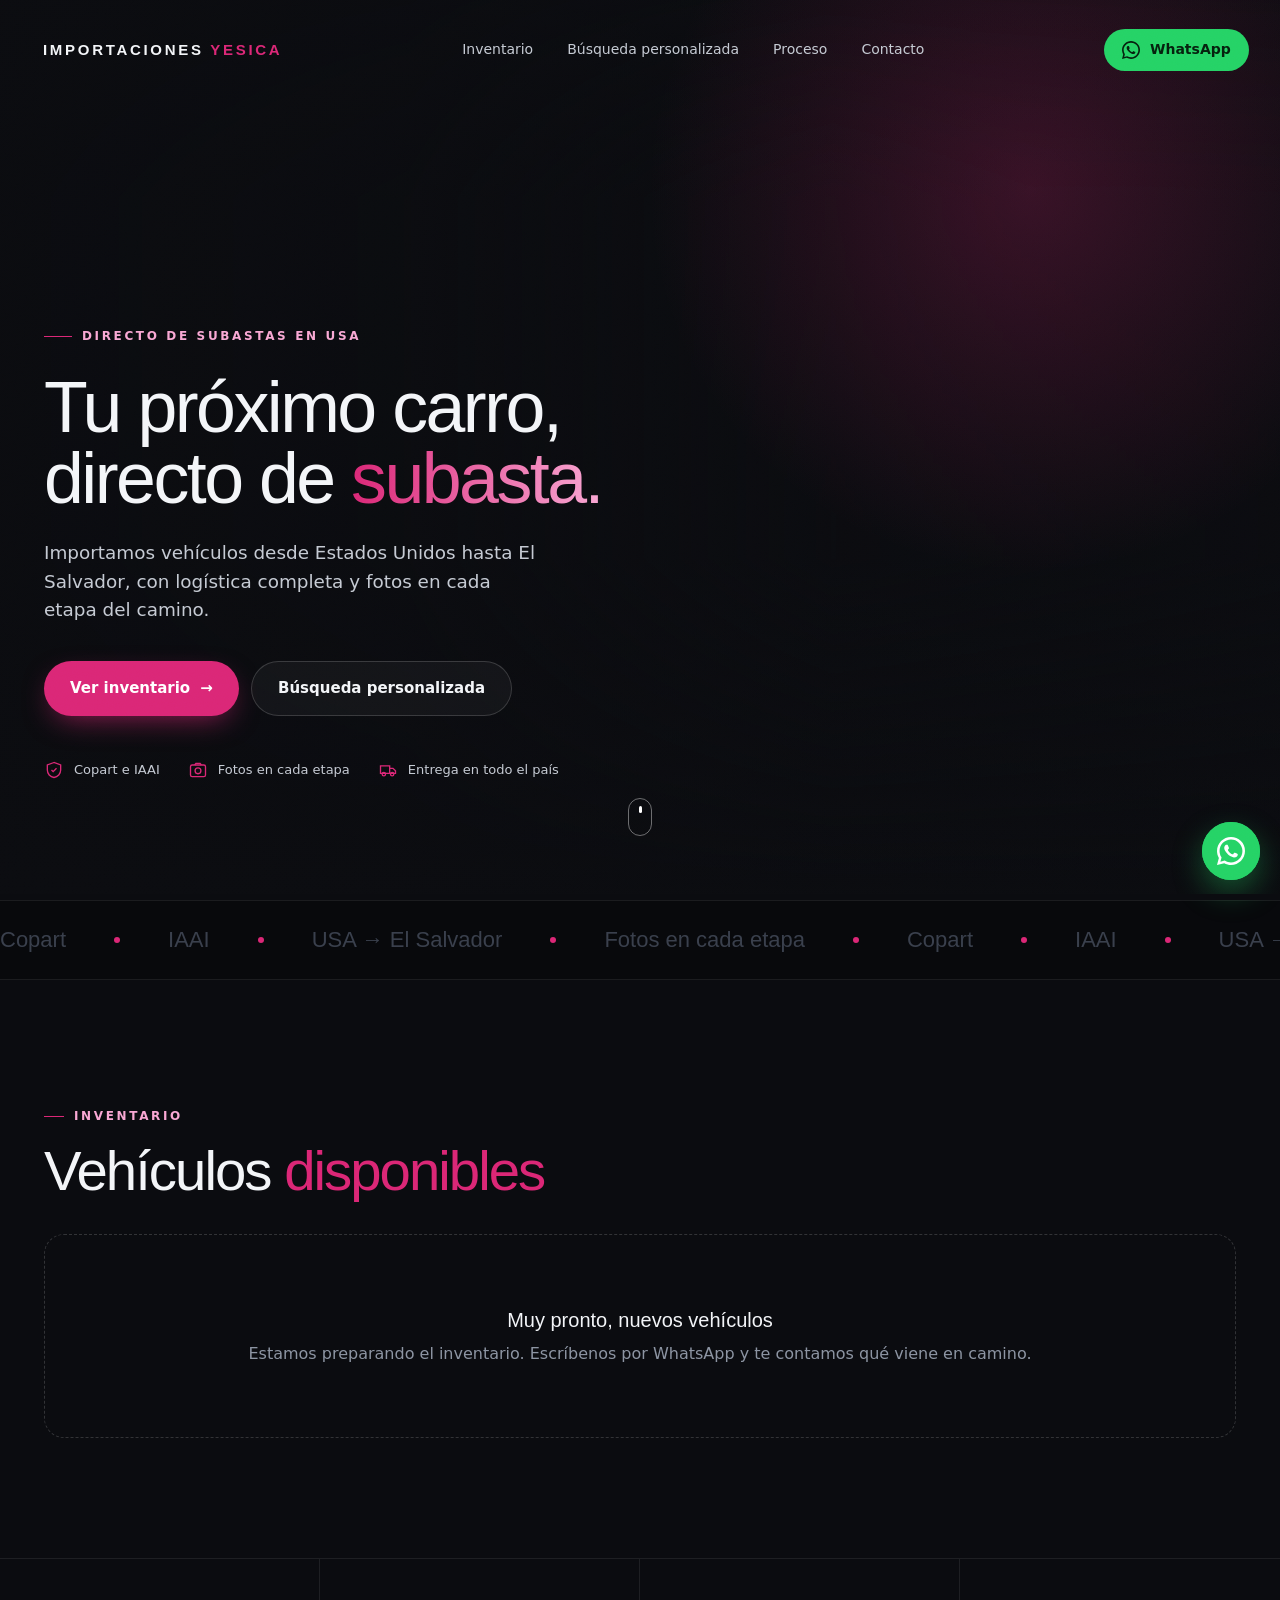
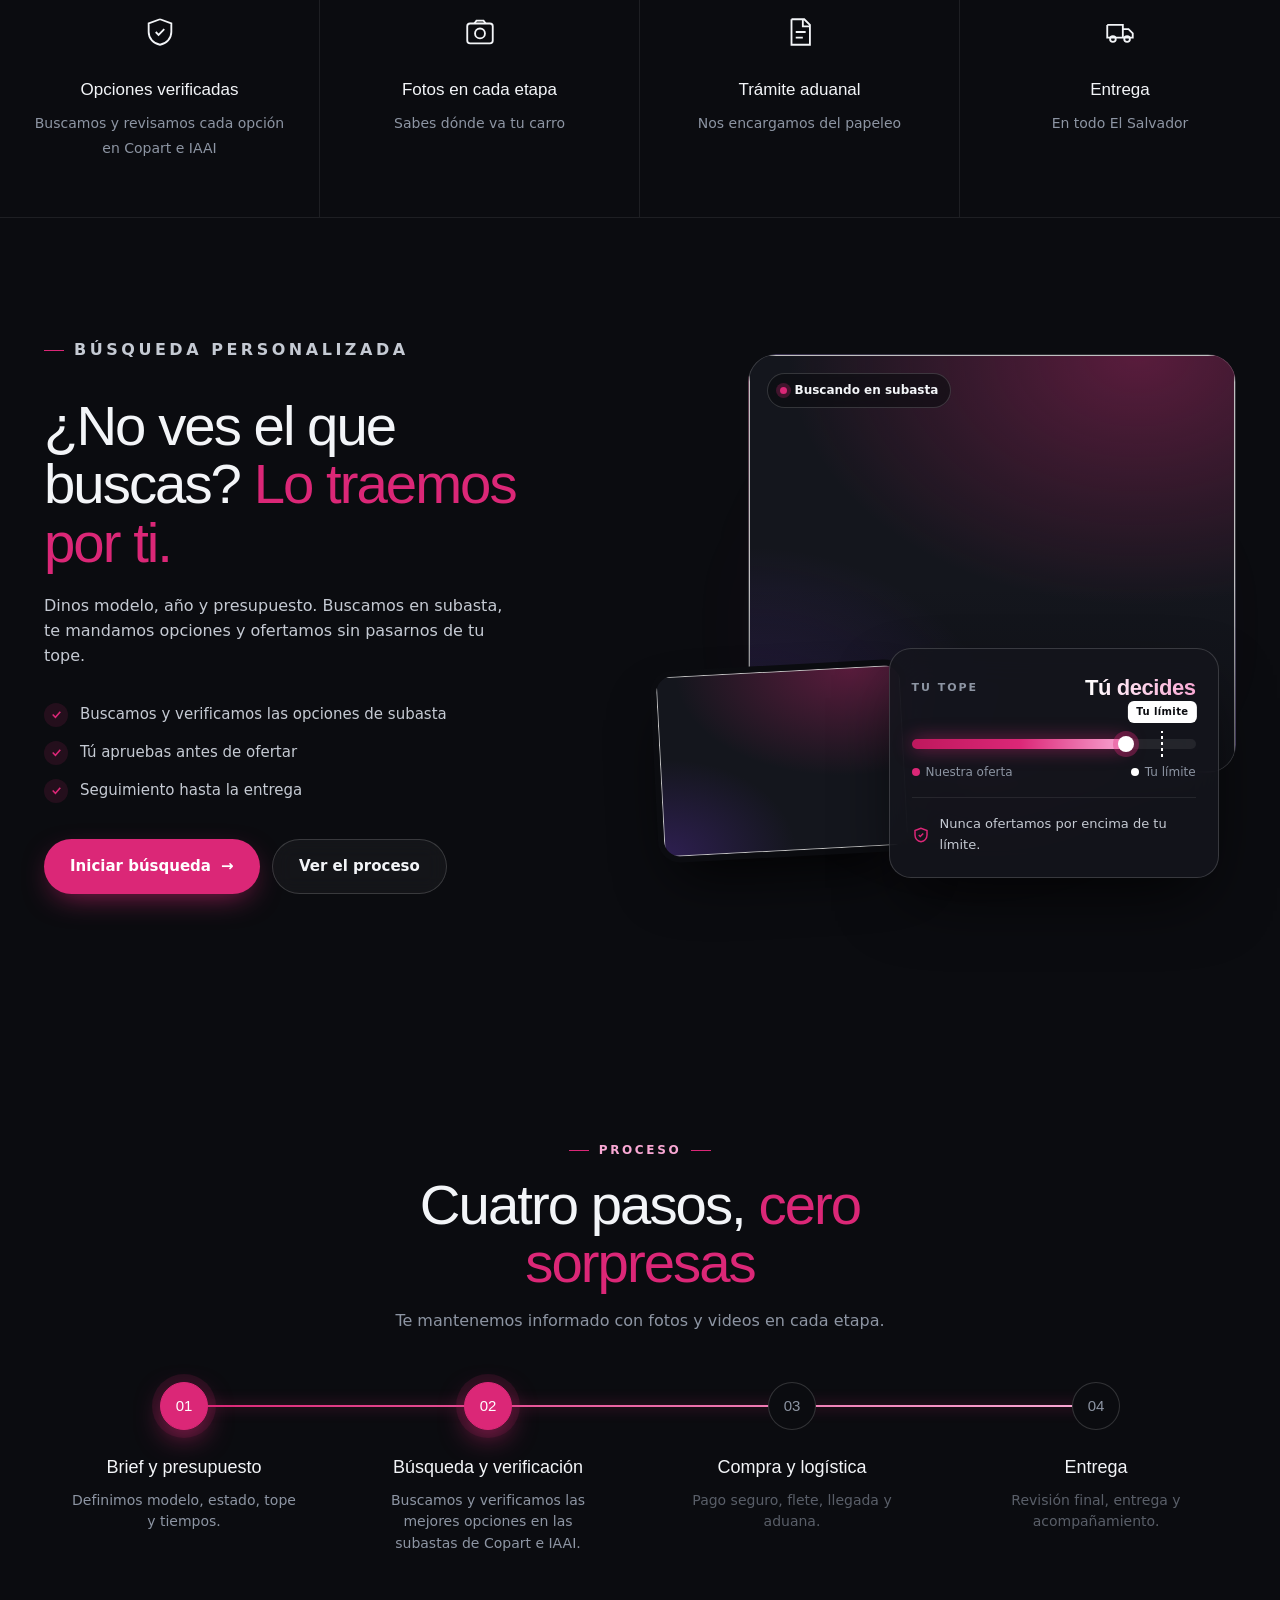
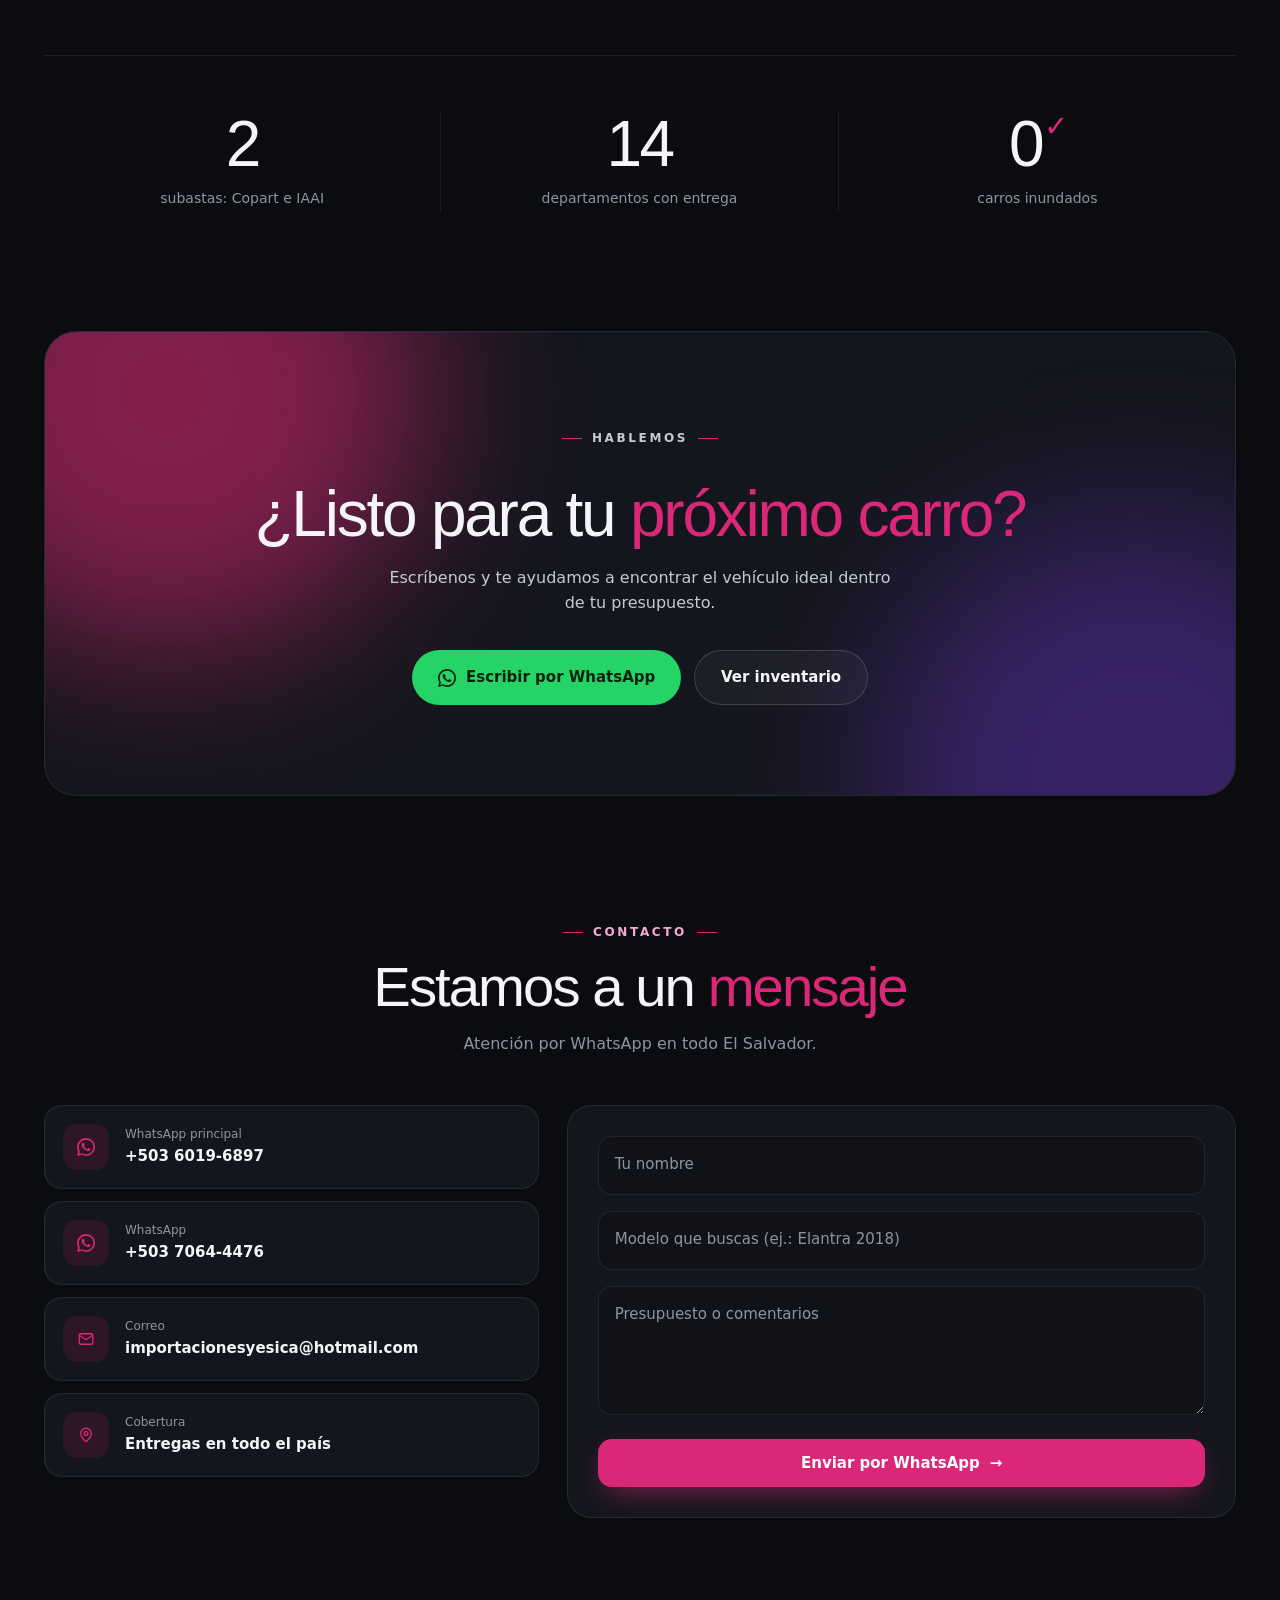
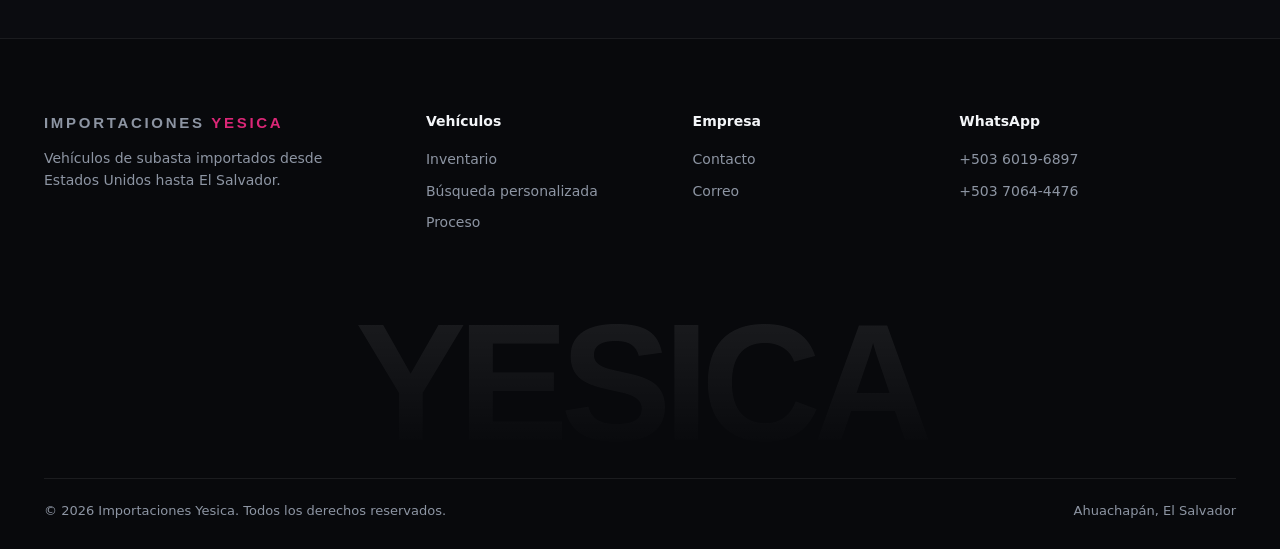
==== index.html @ 853c9785 "Filtro de marcas: ignorar el año al inicio del nombre y usar mayúsculas Co-Authored-By: Claude Opus " ====
<!DOCTYPE html>
<html lang="es">
<head>
  <meta charset="utf-8" />
  <meta http-equiv="Content-Security-Policy" content="default-src 'self'; script-src 'self'; style-src 'self' 'unsafe-inline' https://fonts.googleapis.com; font-src https://fonts.gstatic.com; img-src 'self' data: blob: https://firebasestorage.googleapis.com; connect-src 'self' https://firestore.googleapis.com; frame-src 'none'; object-src 'none'; base-uri 'self'; form-action 'self'">
  <meta name="referrer" content="strict-origin-when-cross-origin">
  <meta name="viewport" content="width=device-width, initial-scale=1"/>
  <title>Importaciones Yesica | Carros de subasta de USA a El Salvador</title>
  <meta name="description" content="Importaciones Yesica: carros de subasta de Estados Unidos (Copart e IAAI) traídos a El Salvador. Mira el inventario disponible, carros en camino y búsqueda personalizada. Reserva por WhatsApp.">
  <meta name="theme-color" content="#0b0c10">
  <link rel="icon" href="/favicon.ico" sizes="any">
  <link rel="icon" type="image/png" sizes="48x48" href="/favicon-48.png">
  <link rel="icon" type="image/png" sizes="192x192" href="/icon-192.png">
  <link rel="apple-touch-icon" href="/apple-touch-icon.png">
  <link rel="canonical" href="https://importacionesyesica.com/">
  <meta property="og:type" content="website">
  <meta property="og:site_name" content="Importaciones Yesica">
  <meta property="og:title" content="Importaciones Yesica | Carros de subasta de USA a El Salvador">
  <meta property="og:description" content="Importaciones Yesica: carros de subasta de Estados Unidos (Copart e IAAI) traídos a El Salvador. Mira el inventario disponible, carros en camino y búsqueda personalizada. Reserva por WhatsApp.">
  <meta property="og:url" content="https://importacionesyesica.com/">
  <meta property="og:image" content="https://importacionesyesica.com/icon-512.png">
  <meta property="og:locale" content="es_SV">
  <meta name="twitter:card" content="summary">
  <script type="application/ld+json">{"@context": "https://schema.org", "@graph": [{"@type": "WebSite", "@id": "https://importacionesyesica.com/#website", "url": "https://importacionesyesica.com/", "name": "Importaciones Yesica", "alternateName": ["Importaciones Yesica SV", "importacionesyesica.com"], "inLanguage": "es"}, {"@type": "AutoDealer", "@id": "https://importacionesyesica.com/#negocio", "name": "Importaciones Yesica", "url": "https://importacionesyesica.com/", "logo": "https://importacionesyesica.com/icon-512.png", "image": "https://importacionesyesica.com/icon-512.png", "description": "Importación de carros de subasta de Estados Unidos (Copart e IAAI) a El Salvador.", "telephone": "+503 6019-6897", "email": "importacionesyesica@hotmail.com", "address": {"@type": "PostalAddress", "addressLocality": "Ahuachapán", "addressCountry": "SV"}, "areaServed": "El Salvador"}]}</script>
  <link rel="preconnect" href="https://fonts.googleapis.com">
  <link rel="preconnect" href="https://fonts.gstatic.com" crossorigin>
  <link href="https://fonts.googleapis.com/css2?family=Sora:wght@300;400;500;600;700&family=Inter:wght@400;500;600;700&display=swap" rel="stylesheet">
  <link rel="stylesheet" href="styles.css?v=25">
</head>
<body>

  <div class="loader" id="loader" aria-hidden="true">
    <div class="loader-inner">
      <div class="loader-logo" id="loaderLogo"></div>
      <div class="loader-bar"><span></span></div>
    </div>
  </div>
  <div class="grain"></div>
  <div class="cursor-glow" id="glow"></div>
  <div class="road" id="road"></div>

  <!-- Header -->
  <header id="hdr">
    <div class="nav">
      <a href="./" class="brand-name">IMPORTACIONES <span>YESICA</span></a>
      <nav>
        <ul>
          <li><a href="inventario">Inventario</a></li>
          <li class="js-needs-delivered"><a href="entregados">Entregados</a></li>
          <li><a href="#busqueda">Búsqueda personalizada</a></li>
          <li><a href="#como-funciona">Proceso</a></li>
          <li><a href="#contacto">Contacto</a></li>
        </ul>
      </nav>
      <div class="nav-right">
        <a class="btn btn-wa btn-sm js-wa magnetic" href="#" target="_blank" rel="noopener" aria-label="WhatsApp">
          <svg class="icon-svg" viewBox="0 0 24 24" fill="currentColor" aria-hidden="true"><use href="#wa-icon"/></svg>
          <span class="txt">WhatsApp</span>
        </a>
        <button class="menu-btn" id="toggleMenu" aria-label="Abrir menú" aria-expanded="false"><span></span></button>
      </div>
    </div>
    <div class="mobile" id="mobileNav">
      <a href="inventario">Inventario</a>
      <a class="js-needs-delivered" href="entregados">Entregados</a>
      <a href="#busqueda">Búsqueda personalizada</a>
      <a href="#como-funciona">Proceso</a>
      <a href="#contacto">Contacto</a>
    </div>
  </header>

  <!-- HERO -->
  <section class="hero" id="hero">
    <div class="hero-slides" id="heroSlides"></div>
    <div class="hero-shade"></div>
    <div class="hero-glow"></div>

    <div class="container hero-content" id="heroContent">
      <div class="eyebrow fade-up" style="transition-delay:.1s">Directo de subastas en USA</div>
      <h1 class="display split-words" id="heroTitle">Tu próximo carro, directo de <em>subasta.</em></h1>
      <p class="sub fade-up" style="transition-delay:.7s">Importamos vehículos desde Estados Unidos hasta El Salvador, con logística completa y fotos en cada etapa del camino.</p>
      <div class="actions fade-up" style="transition-delay:.85s">
        <a href="inventario" class="btn btn-primary magnetic">Ver inventario <span class="arr">→</span></a>
        <a href="#busqueda" class="btn btn-ghost magnetic">Búsqueda personalizada</a>
      </div>
      <div class="trust fade-up" style="transition-delay:1s">
        <div><svg viewBox="0 0 24 24" fill="none" stroke="currentColor" stroke-width="1.6"><path d="M12 3 4 6v6c0 4.5 3.4 8.3 8 9 4.6-.7 8-4.5 8-9V6z"/><path d="m9 12 2 2 4-4"/></svg>Copart e IAAI</div>
        <div><svg viewBox="0 0 24 24" fill="none" stroke="currentColor" stroke-width="1.6"><rect x="3" y="6" width="18" height="14" rx="2"/><circle cx="12" cy="13" r="3.5"/><path d="M8 6l1.5-2h5L16 6"/></svg>Fotos en cada etapa</div>
        <div><svg viewBox="0 0 24 24" fill="none" stroke="currentColor" stroke-width="1.6"><path d="M3 7h11v9H3zM14 10h4l3 3v3h-7z"/><circle cx="7" cy="17" r="2"/><circle cx="17" cy="17" r="2"/></svg>Entrega en todo el país</div>
      </div>
    </div>

    <div class="slide-card fade-up" style="transition-delay:1.1s" id="slideCard">
      <div class="float-chip chip-a">
        <span class="ic"><svg viewBox="0 0 24 24" fill="none" stroke="currentColor" stroke-width="2"><path d="M3 7h11v9H3zM14 10h4l3 3v3h-7z"/><circle cx="7" cy="17" r="2"/><circle cx="17" cy="17" r="2"/></svg></span>
        <span>De USA a El Salvador<small>Logística completa</small></span>
      </div>
      <div class="sc-card">
        <div class="sc-media" id="scMedia">
          <span class="sc-tag" id="scTag">Disponible</span>
          <span class="sc-num"><b id="scIdx">01</b> / <span id="scTotal">01</span></span>
        </div>
        <div class="sc-info">
          <div class="swap-txt" id="scText">
            <div class="sc-label">Destacado</div>
            <p class="sc-name" id="scName"></p>
            <div class="sc-price" id="scPrice"></div>
          </div>
          <button class="sc-arrow" id="scOpen" aria-label="Ver fotos del destacado"><svg viewBox="0 0 24 24" fill="none" stroke="currentColor" stroke-width="2.5"><path d="M7 17 17 7M8 7h9v9"/></svg></button>
        </div>
      </div>
      <div class="float-chip chip-b">
        <span class="ic"><svg viewBox="0 0 24 24" fill="none" stroke="currentColor" stroke-width="2"><rect x="3" y="6" width="18" height="14" rx="2"/><circle cx="12" cy="13" r="3.5"/><path d="M8 6l1.5-2h5L16 6"/></svg></span>
        <span>Fotos y videos<small>En cada etapa</small></span>
      </div>
    </div>
    <div class="stories" id="stories"></div>
    <div class="scroll-cue" aria-hidden="true"></div>
  </section>

  <div class="ticker" aria-hidden="true"><div class="ticker-track" id="tickerTrack"></div></div>

  <!-- INVENTARIO (una fila) -->
  <section id="vehiculos" class="section">
    <div class="container">
      <div class="row-head reveal">
        <div>
          <p class="kicker left">Inventario</p>
          <h2 class="display">Vehículos <em>disponibles</em></h2>
          <p class="lead">Desliza para ver más.<span class="mouse-only"> Pasa el mouse sobre la foto para ver otros ángulos.</span></p>
        </div>
      </div>
      <div class="row-wrap">
        <button class="round row-nav prev" id="rowPrev" aria-label="Carros anteriores"><svg viewBox="0 0 24 24" fill="none" stroke="currentColor" stroke-width="2.4"><path d="m15 18-6-6 6-6"/></svg></button>
        <div class="row" id="previewRow"></div>
        <button class="round row-nav next" id="rowNext" aria-label="Más carros"><svg viewBox="0 0 24 24" fill="none" stroke="currentColor" stroke-width="2.4"><path d="m9 18 6-6-6-6"/></svg></button>
      </div>
      <div class="row-foot reveal">
        <div class="row-progress"><span id="rowBar"></span></div>
        <a class="see-all" href="inventario"><span>Ver inventario completo (<span class="js-count"></span>)</span> <svg viewBox="0 0 24 24" fill="none" stroke="currentColor" stroke-width="2.2"><path d="M5 12h14M13 6l6 6-6 6"/></svg></a>
      </div>
    </div>
  </section>

  <!-- BENEFICIOS -->
  <div class="perks">
    <div class="perk reveal"><svg viewBox="0 0 24 24" fill="none" stroke="currentColor" stroke-width="1.3"><path d="M12 3 4 6v6c0 4.5 3.4 8.3 8 9 4.6-.7 8-4.5 8-9V6z"/><path d="m9 12 2 2 4-4"/></svg><b>Opciones verificadas</b><span>Buscamos y revisamos cada opción en Copart e IAAI</span></div>
    <div class="perk reveal"><svg viewBox="0 0 24 24" fill="none" stroke="currentColor" stroke-width="1.3"><rect x="3" y="6" width="18" height="14" rx="2"/><circle cx="12" cy="13" r="3.5"/><path d="M8 6l1.5-2h5L16 6"/></svg><b>Fotos en cada etapa</b><span>Sabes dónde va tu carro</span></div>
    <div class="perk reveal"><svg viewBox="0 0 24 24" fill="none" stroke="currentColor" stroke-width="1.3"><path d="M6 3h9l4 4v14H6z"/><path d="M14 3v5h5M9 12h7M9 16h5"/></svg><b>Trámite aduanal</b><span>Nos encargamos del papeleo</span></div>
    <div class="perk reveal"><svg viewBox="0 0 24 24" fill="none" stroke="currentColor" stroke-width="1.3"><path d="M3 7h11v9H3zM14 10h4l3 3v3h-7z"/><circle cx="7" cy="17" r="2"/><circle cx="17" cy="17" r="2"/></svg><b>Entrega</b><span>En todo El Salvador</span></div>
  </div>

  <!-- BÚSQUEDA PERSONALIZADA -->
  <section id="busqueda" class="section">
    <div class="container split2">
      <div class="split-text reveal">
        <p class="kicker left">Búsqueda personalizada</p>
        <h2 class="display">¿No ves el que buscas? <em>Lo traemos por ti.</em></h2>
        <p>Dinos modelo, año y presupuesto. Buscamos en subasta, te mandamos opciones y ofertamos sin pasarnos de tu tope.</p>
        <ul class="checks">
          <li><span><svg viewBox="0 0 24 24" fill="none" stroke="currentColor" stroke-width="3"><path d="m5 12 5 5 9-10"/></svg></span>Buscamos y verificamos las opciones de subasta</li>
          <li><span><svg viewBox="0 0 24 24" fill="none" stroke="currentColor" stroke-width="3"><path d="m5 12 5 5 9-10"/></svg></span>Tú apruebas antes de ofertar</li>
          <li><span><svg viewBox="0 0 24 24" fill="none" stroke="currentColor" stroke-width="3"><path d="m5 12 5 5 9-10"/></svg></span>Seguimiento hasta la entrega</li>
        </ul>
        <div class="actions">
          <a class="btn btn-primary magnetic js-wa-search" href="#" target="_blank" rel="noopener">Iniciar búsqueda <span class="arr">→</span></a>
          <a class="btn btn-ghost magnetic" href="#como-funciona">Ver el proceso</a>
        </div>
      </div>

      <div class="collage" id="collage">
        <div class="col-glow"></div>
        <div class="col-main"><span class="col-tag"><i></i>Buscando en subasta</span><img id="promoImg" alt=""></div>
        <div class="col-mini"><img id="promoImg2" alt=""></div>
        <div class="tope-card">
          <div class="tc-head"><span>Tu tope</span><b>Tú decides</b></div>
          <div class="tc-bar"><span class="tc-fill"></span><span class="tc-mark"></span></div>
          <div class="tc-legend"><span><i style="background:var(--brand)"></i>Nuestra oferta</span><span><i style="background:#fff"></i>Tu límite</span></div>
          <p class="tc-note"><svg viewBox="0 0 24 24" fill="none" stroke="currentColor" stroke-width="2"><path d="M12 3 4 6v6c0 4.5 3.4 8.3 8 9 4.6-.7 8-4.5 8-9V6z"/><path d="m9 12 2 2 4-4"/></svg>Nunca ofertamos por encima de tu límite.</p>
        </div>
      </div>
    </div>
  </section>

  <!-- PROCESO -->
  <section id="como-funciona" class="section">
    <div class="container">
      <div class="s-head reveal">
        <p class="kicker">Proceso</p>
        <h2 class="display">Cuatro pasos, <em>cero sorpresas</em></h2>
        <p class="lead">Te mantenemos informado con fotos y videos en cada etapa.</p>
      </div>
      <div class="timeline" id="timeline">
        <div class="tl-line"><span></span></div>
        <div class="tl-step"><div class="tl-dot">01</div><b>Brief y presupuesto</b><p>Definimos modelo, estado, tope y tiempos.</p></div>
        <div class="tl-step"><div class="tl-dot">02</div><b>Búsqueda y verificación</b><p>Buscamos y verificamos las mejores opciones en las subastas de Copart e IAAI.</p></div>
        <div class="tl-step"><div class="tl-dot">03</div><b>Compra y logística</b><p>Pago seguro, flete, llegada y aduana.</p></div>
        <div class="tl-step"><div class="tl-dot">04</div><b>Entrega</b><p>Revisión final, entrega y acompañamiento.</p></div>
      </div>

      <!-- Edita estos datos si quieres mostrar otros -->
      <div class="numbers" id="numbers">
        <div><b><span data-count="auto">0</span></b><span>vehículos en inventario</span></div>
        <div><b><span data-count="2">0</span></b><span>subastas: Copart e IAAI</span></div>
        <div><b><span data-count="14">0</span></b><span>departamentos con entrega</span></div>
        <div><b><span data-count="0">0</span><sup>✓</sup></b><span>carros inundados</span></div>
      </div>
    </div>
  </section>

  <!-- ENTREGADOS (referencias) -->
  <section id="entregados" class="section js-needs-delivered" style="padding-top:20px">
    <div class="container">
      <div class="row-head reveal">
        <div>
          <p class="kicker left">Referencias</p>
          <h2 class="display">Ya están con <em>sus dueños</em></h2>
          <p class="lead">Estos carros ya fueron entregados y no están a la venta. ¿Quieres uno igual? Te lo buscamos en subasta.</p>
        </div>
        <div class="row-actions"><div class="seg seg-sm" id="dSeg"><span class="seg-pill"></span></div></div>
      </div>
      <div class="row" id="deliveredRow"></div>
      <div class="row-foot reveal">
        <div class="row-progress"><span id="dBar"></span></div>
        <a class="see-all" href="entregados"><span>Ver todas las entregas (<span class="js-dcount"></span>)</span> <svg viewBox="0 0 24 24" fill="none" stroke="currentColor" stroke-width="2.2"><path d="M5 12h14M13 6l6 6-6 6"/></svg></a>
      </div>
    </div>
  </section>

  <!-- CTA -->
  <section class="section" style="padding-top:0">
    <div class="container">
      <div class="cta reveal">
        <div class="blob b1"></div><div class="blob b2"></div>
        <p class="kicker">Hablemos</p>
        <h2 class="display">¿Listo para tu <em>próximo carro?</em></h2>
        <p>Escríbenos y te ayudamos a encontrar el vehículo ideal dentro de tu presupuesto.</p>
        <div class="actions">
          <a class="btn btn-wa magnetic js-wa" href="#" target="_blank" rel="noopener"><svg class="icon-svg" viewBox="0 0 24 24" fill="currentColor"><use href="#wa-icon"/></svg>Escribir por WhatsApp</a>
          <a class="btn btn-ghost magnetic" href="inventario">Ver inventario</a>
        </div>
      </div>
    </div>
  </section>

  <!-- CONTACTO -->
  <section id="contacto" class="section" style="padding-top:0">
    <div class="container">
      <div class="s-head reveal">
        <p class="kicker">Contacto</p>
        <h2 class="display">Estamos a un <em>mensaje</em></h2>
        <p class="lead">Atención por WhatsApp en todo El Salvador.</p>
      </div>
      <div class="contact reveal">
        <div class="contact-list">
          <a class="contact-item js-wa" href="#" target="_blank" rel="noopener">
            <span class="ic"><svg class="icon-svg" viewBox="0 0 24 24" fill="currentColor"><use href="#wa-icon"/></svg></span>
            <span><small>WhatsApp principal</small><b class="js-phone1"></b></span>
          </a>
          <a class="contact-item js-wa2" href="#" target="_blank" rel="noopener">
            <span class="ic"><svg class="icon-svg" viewBox="0 0 24 24" fill="currentColor"><use href="#wa-icon"/></svg></span>
            <span><small>WhatsApp</small><b class="js-phone2"></b></span>
          </a>
          <a class="contact-item" href="mailto:importacionesyesica@hotmail.com">
            <span class="ic"><svg class="icon-svg" viewBox="0 0 24 24" fill="none" stroke="currentColor" stroke-width="1.8"><rect x="3" y="5" width="18" height="14" rx="2"/><path d="m3 7 9 6 9-6"/></svg></span>
            <span><small>Correo</small><b>importacionesyesica@hotmail.com</b></span>
          </a>
          <div class="contact-item">
            <span class="ic"><svg class="icon-svg" viewBox="0 0 24 24" fill="none" stroke="currentColor" stroke-width="1.8"><path d="M12 21s-7-6.2-7-11a7 7 0 0 1 14 0c0 4.8-7 11-7 11z"/><circle cx="12" cy="10" r="2.5"/></svg></span>
            <span><small>Cobertura</small><b>Entregas en todo el país</b></span>
          </div>
        </div>
        <form id="contactForm">
          <div class="field"><input id="nombre" placeholder=" " required><label for="nombre">Tu nombre</label></div>
          <div class="field"><input id="modelo" placeholder=" " required><label for="modelo">Modelo que buscas (ej.: Elantra 2018)</label></div>
          <div class="field"><textarea id="mensaje" rows="4" placeholder=" "></textarea><label for="mensaje">Presupuesto o comentarios</label></div>
          <button class="btn btn-primary" type="submit">Enviar por WhatsApp <span class="arr">→</span></button>
        </form>
      </div>
    </div>
  </section>

  <footer>
    <div class="container">
      <div class="foot-grid">
        <div>
          <div class="brand-name">IMPORTACIONES <span>YESICA</span></div>
          <p>Vehículos de subasta importados desde Estados Unidos hasta El Salvador.</p>
        </div>
        <div>
          <h4>Vehículos</h4>
          <a href="inventario">Inventario</a>
          <a class="js-needs-delivered" href="entregados">Entregados</a>
          <a href="#busqueda">Búsqueda personalizada</a>
          <a href="#como-funciona">Proceso</a>
        </div>
        <div>
          <h4>Empresa</h4>
          <a href="#contacto">Contacto</a>
          <a href="mailto:importacionesyesica@hotmail.com">Correo</a>
        </div>
        <div>
          <h4>WhatsApp</h4>
          <a class="js-wa js-phone1" href="#" target="_blank" rel="noopener"></a>
          <a class="js-wa2 js-phone2" href="#" target="_blank" rel="noopener"></a>
        </div>
      </div>
      <div class="big-word" aria-hidden="true">YESICA</div>
      <div class="foot-bottom">
        <span>© <span class="js-year"></span> Importaciones Yesica. Todos los derechos reservados.</span>
        <span>Ahuachapán, El Salvador</span>
      </div>
    </div>
  </footer>

  <a class="wa-float js-wa" href="#" target="_blank" rel="noopener" aria-label="Escríbenos por WhatsApp">
    <svg viewBox="0 0 24 24" fill="currentColor"><use href="#wa-icon"/></svg>
  </a>

  <!-- VENTANA DE FOTOS -->
  <div class="modal-backdrop" id="modalBackdrop" aria-hidden="true">
    <div class="modal" id="modal" role="dialog" aria-modal="true" aria-labelledby="modalTitle">
      <span class="grabber"></span>
      <div class="drag-zone" id="dragZone"></div>
      <button class="icon-btn close-btn" id="closeModal" aria-label="Cerrar"><svg viewBox="0 0 24 24" fill="none" stroke="currentColor" stroke-width="2.4"><path d="M6 6l12 12M18 6 6 18"/></svg></button>

      <div class="viewer" id="viewer">
        <div class="stage" id="stage">
          <div class="stage-bg" id="stageBg"></div>
          <div class="stage-top"><span class="badge" id="modalBadge"></span><span class="counter" id="counter"></span></div>
          <img id="modalImg" src="" alt="">
          <button class="icon-btn nav-btn prev" id="prevBtn" aria-label="Foto anterior"><svg viewBox="0 0 24 24" fill="none" stroke="currentColor" stroke-width="2.4"><path d="m15 18-6-6 6-6"/></svg></button>
          <button class="icon-btn nav-btn next" id="nextBtn" aria-label="Foto siguiente"><svg viewBox="0 0 24 24" fill="none" stroke="currentColor" stroke-width="2.4"><path d="m9 18 6-6-6-6"/></svg></button>
          <button class="icon-btn fs-btn" id="fsBtn" aria-label="Pantalla completa"><svg viewBox="0 0 24 24" fill="none" stroke="currentColor" stroke-width="2.2"><path d="M4 9V4h5M20 9V4h-5M4 15v5h5M20 15v5h-5"/></svg></button>
          <div class="progress"><span id="progressBar"></span></div>
        </div>
        <div class="thumbs-wrap"><div class="thumbs" id="modalThumbs"></div></div>
      </div>

      <div class="info">
        <div class="info-scroll">
          <p class="m-kicker" id="modalBrand">Vehículo</p>
          <h3 class="m-title display" id="modalTitle">Vehículo</h3>
          <div class="chips" id="modalChips"></div>
          <div class="m-specs" id="modalSpecs"></div>
          <p class="m-section" id="modalDetailsTitle">Detalles de subasta</p>
          <ul class="details" id="modalDetails"></ul>
          <div class="hint"><svg width="14" height="14" viewBox="0 0 24 24" fill="none" stroke="currentColor" stroke-width="2"><circle cx="11" cy="11" r="7"/><path d="m20 20-3.5-3.5M11 8v6M8 11h6"/></svg>Doble clic o doble toque en la foto para acercar.</div>
        </div>
        <div class="info-foot">
          <div class="foot-row">
            <div><div class="price-label" id="modalPriceLabel">Precio</div><div class="price-big" id="modalPrice">$0</div></div>
            <div class="foot-note" id="modalNote">Pregunta por disponibilidad y tiempos de entrega.</div>
          </div>
          <div class="m-actions">
            <a id="modalCopart" class="btn btn-ghost btn-sm" href="#" target="_blank" rel="noopener"><svg width="16" height="16" viewBox="0 0 24 24" fill="none" stroke="currentColor" stroke-width="2"><path d="M14 4h6v6M20 4l-9 9M19 14v5a1 1 0 0 1-1 1H5a1 1 0 0 1-1-1V6a1 1 0 0 1 1-1h5"/></svg>Ver en Copart</a>
            <button id="modalShare" class="btn btn-ghost btn-sm" type="button"><svg width="16" height="16" viewBox="0 0 24 24" fill="none" stroke="currentColor" stroke-width="2"><circle cx="18" cy="5" r="3"/><circle cx="6" cy="12" r="3"/><circle cx="18" cy="19" r="3"/><path d="m8.6 13.5 6.8 4M15.4 6.5l-6.8 4"/></svg>Compartir</button>
          </div>
          <a id="modalWhats" class="btn btn-wa" target="_blank" rel="noopener" href="#">
            <svg class="icon-svg" viewBox="0 0 24 24" fill="currentColor"><use href="#wa-icon"/></svg>
            <span id="modalCta">Reservar por WhatsApp</span>
          </a>
        </div>
      </div>
    </div>
  </div>


  <svg width="0" height="0" style="position:absolute" aria-hidden="true">
    <symbol id="wa-icon" viewBox="0 0 24 24"><path d="M17.5 14.4c-.3-.1-1.7-.8-2-.9-.3-.1-.5-.1-.7.1-.2.3-.8.9-.9 1.1-.2.2-.3.2-.6.1-.3-.1-1.2-.5-2.3-1.4-.9-.8-1.4-1.7-1.6-2-.2-.3 0-.5.1-.6l.4-.5c.1-.2.2-.3.3-.5.1-.2 0-.4 0-.5l-.9-2.2c-.2-.6-.5-.5-.7-.5h-.6c-.2 0-.5.1-.8.4-.3.3-1 1-1 2.4s1 2.8 1.2 3c.1.2 2 3.1 4.9 4.3.7.3 1.2.5 1.6.6.7.2 1.3.2 1.8.1.6-.1 1.7-.7 1.9-1.4.2-.7.2-1.2.2-1.4-.1-.1-.3-.2-.6-.3zM12 21.8c-1.8 0-3.5-.5-5-1.4l-.4-.2-3.7 1 1-3.6-.2-.4C2.7 15.6 2.2 13.8 2.2 12 2.2 6.6 6.6 2.2 12 2.2c2.6 0 5.1 1 6.9 2.9 1.8 1.8 2.9 4.3 2.9 6.9 0 5.4-4.4 9.8-9.8 9.8zM20.5 3.5C18.2 1.2 15.2 0 12 0 5.4 0 0 5.4 0 12c0 2.1.6 4.2 1.6 6L0 24l6.2-1.6c1.8 1 3.8 1.5 5.8 1.5 6.6 0 12-5.4 12-12 0-3.2-1.2-6.2-3.5-8.4z"/></symbol>
  </svg>



  <script src="intro.js?v=4"></script>
  <script src="autos.js?v=20"></script>
  <script src="datos.js?v=20" data-app="app.js?v=29"></script>
</body>
</html>
---- styles.css ----
:root{
  --bg:#0b0c10; --bg-2:#08090c; --panel:#14161d; --panel-2:#101218;
  --muted:#8d95a3; --text:#f3f5f8; --soft:#c5cad3;
  --brand:#db2777; --brand-dark:#be185d; --brand-light:#f9a8d4; --brand-soft:rgba(219,39,119,.12);
  --ring:rgba(255,255,255,.08); --ring-2:rgba(255,255,255,.16); --wa:#25d366;
  --radius:20px; --t:.35s cubic-bezier(.2,.8,.2,1); --container:1240px;
  --display:'Sora','Inter',sans-serif;
  --ease:cubic-bezier(.2,.8,.2,1);
}
*{box-sizing:border-box}
html{scroll-behavior:smooth;scrollbar-color:#262a35 var(--bg)}
::-webkit-scrollbar{width:10px;height:10px}
::-webkit-scrollbar-track{background:var(--bg)}
::-webkit-scrollbar-thumb{background:#262a35;border-radius:99px;border:3px solid var(--bg)}
::-webkit-scrollbar-thumb:hover{background:var(--brand)}
::selection{background:var(--brand);color:#fff}
body{margin:0;font-family:'Inter',system-ui,sans-serif;background:var(--bg);color:var(--text);-webkit-font-smoothing:antialiased;line-height:1.55;overflow-x:hidden}
body.locked{overflow:hidden}
a{color:inherit;text-decoration:none}
img{display:block;max-width:100%}
button{font-family:inherit}
.container{max-width:var(--container);margin:0 auto;padding:0 24px}
.icon-svg{width:18px;height:18px;flex:0 0 auto}
.display{font-family:var(--display);font-weight:600;letter-spacing:-.035em}

/* Grano sutil para acabado premium */
.grain{position:fixed;inset:0;z-index:90;pointer-events:none;opacity:.05;mix-blend-mode:overlay;
  background-image:url("data:image/svg+xml,%3Csvg xmlns='http://www.w3.org/2000/svg' width='160' height='160'%3E%3Cfilter id='n'%3E%3CfeTurbulence type='fractalNoise' baseFrequency='.9' numOctaves='3' stitchTiles='stitch'/%3E%3C/filter%3E%3Crect width='100%25' height='100%25' filter='url(%23n)'/%3E%3C/svg%3E")}
/* Brillo que sigue al cursor */
.cursor-glow{position:fixed;left:0;top:0;width:520px;height:520px;margin:-260px 0 0 -260px;border-radius:50%;pointer-events:none;z-index:1;background:radial-gradient(circle,rgba(219,39,119,.10),transparent 65%);opacity:0;transition:opacity .6s ease;will-change:transform}
@media (pointer:fine){.cursor-glow.on{opacity:1}}

/* Intro */
.loader{position:fixed;inset:0;z-index:200;background:var(--bg);display:grid;place-items:center;transition:opacity .6s ease,visibility .6s}
.loader.done{opacity:0;visibility:hidden}
.loader-inner{text-align:center}
.loader-logo{font-family:var(--display);font-weight:600;font-size:clamp(18px,3vw,26px);letter-spacing:.32em;overflow:hidden;display:flex;gap:.02em;justify-content:center}
.loader-logo span{display:inline-block;transform:translateY(110%);animation:up .7s var(--ease) forwards}
.loader-logo .pk{color:var(--brand)}
.loader-bar{width:180px;height:2px;margin:22px auto 0;background:var(--ring);border-radius:2px;overflow:hidden}
.loader-bar span{display:block;height:100%;width:0;background:var(--brand);animation:fill 1.1s .2s var(--ease) forwards}
@keyframes up{to{transform:none}}
@keyframes fill{to{width:100%}}

.road{position:fixed;top:0;left:0;height:2px;width:0;background:linear-gradient(90deg,var(--brand),var(--brand-light));z-index:80;box-shadow:0 0 12px rgba(219,39,119,.6)}

/* Botones */
.btn{position:relative;display:inline-flex;align-items:center;justify-content:center;gap:10px;padding:15px 26px;border-radius:999px;font-weight:600;font-size:15px;border:0;cursor:pointer;white-space:nowrap;transition:background var(--t),color var(--t),border-color var(--t),box-shadow var(--t);will-change:transform;overflow:hidden;isolation:isolate}
.btn-primary{background:var(--brand);color:#fff;box-shadow:0 10px 30px -10px rgba(219,39,119,.7)}
.btn-primary::before{content:"";position:absolute;inset:0;z-index:-1;background:linear-gradient(110deg,transparent 30%,rgba(255,255,255,.35) 50%,transparent 70%);transform:translateX(-120%);transition:transform .8s var(--ease)}
.btn-primary:hover::before{transform:translateX(120%)}
.btn-primary:hover{box-shadow:0 14px 40px -10px rgba(219,39,119,.9)}
.btn-ghost{background:rgba(255,255,255,.04);border:1px solid var(--ring-2);color:var(--text);backdrop-filter:blur(10px);-webkit-backdrop-filter:blur(10px)}
.btn-ghost:hover{border-color:rgba(255,255,255,.4);background:rgba(255,255,255,.08)}
.btn-wa{background:var(--wa);color:#05210e}
.btn-sm{padding:10px 18px;font-size:14px}
.btn .arr{transition:transform var(--t)}
.btn:hover .arr{transform:translateX(4px)}

/* Header */
header{position:fixed;top:0;left:0;right:0;z-index:60;padding:18px 20px;transition:transform .5s var(--ease),padding .4s var(--ease)}
header.hide{transform:translateY(-120%)}
.nav{max-width:var(--container);margin:0 auto;display:flex;align-items:center;justify-content:space-between;gap:16px;padding:10px 10px 10px 22px;border-radius:999px;border:1px solid transparent;transition:background .4s ease,border-color .4s ease,backdrop-filter .4s ease}
header.scrolled{padding-top:12px}
header.scrolled .nav{background:rgba(16,18,24,.7);border-color:var(--ring);backdrop-filter:blur(16px) saturate(1.4);-webkit-backdrop-filter:blur(16px) saturate(1.4)}
.brand-name{font-family:var(--display);font-weight:600;font-size:15px;letter-spacing:.18em;white-space:nowrap}
.brand-name span{color:var(--brand)}
nav ul{display:flex;gap:6px;list-style:none;margin:0;padding:0}
nav a{position:relative;display:block;padding:8px 14px;color:var(--soft);font-weight:500;font-size:14px;border-radius:999px;transition:color var(--t),background var(--t)}
nav a:hover{color:#fff;background:rgba(255,255,255,.06)}
.nav-right{display:flex;align-items:center;gap:8px}
.menu-btn{display:none;align-items:center;justify-content:center;width:42px;height:42px;border:1px solid var(--ring-2);border-radius:50%;background:rgba(255,255,255,.04);cursor:pointer}
.menu-btn span{width:16px;height:1.5px;background:var(--text);display:block;position:relative;transition:background var(--t)}
.menu-btn span::before,.menu-btn span::after{content:"";position:absolute;left:0;width:16px;height:1.5px;background:var(--text);transition:transform var(--t)}
.menu-btn span::before{top:-5px}.menu-btn span::after{top:5px}
.open .menu-btn span{background:transparent}
.open .menu-btn span::before{transform:translateY(5px) rotate(45deg)}
.open .menu-btn span::after{transform:translateY(-5px) rotate(-45deg)}
.mobile{max-width:var(--container);margin:8px auto 0;display:grid;gap:2px;padding:8px;border-radius:22px;background:rgba(16,18,24,.96);border:1px solid var(--ring);backdrop-filter:blur(16px);clip-path:inset(0 0 100% 0 round 22px);opacity:0;transition:clip-path .5s var(--ease),opacity .3s ease;pointer-events:none}
.open .mobile{clip-path:inset(0 0 0 0 round 22px);opacity:1;pointer-events:auto}
.mobile a{padding:14px 16px;border-radius:14px;font-weight:500;font-size:17px;display:flex;justify-content:space-between}
.mobile a::after{content:"→";color:var(--muted)}
.mobile a:hover{background:rgba(255,255,255,.05)}
@media (max-width:960px){nav{display:none}.menu-btn{display:flex}}

/* ===== HERO ===== */
.hero{position:relative;height:100vh;height:100svh;min-height:660px;overflow:hidden;display:flex;align-items:flex-end}
.hero-slides{position:absolute;inset:-30px;will-change:transform}
.hero-slides img{position:absolute;inset:0;width:100%;height:100%;object-fit:cover;opacity:0;transform:scale(1.14);transition:opacity 1.4s ease,transform 7s linear}
.hero-slides img.on{opacity:1;transform:scale(1.02)}
.hero-shade{position:absolute;inset:0;pointer-events:none;
  background:
    linear-gradient(90deg,rgba(11,12,16,.96) 0%,rgba(11,12,16,.82) 32%,rgba(11,12,16,.25) 65%,rgba(11,12,16,.45) 100%),
    linear-gradient(0deg,var(--bg) 0%,rgba(11,12,16,0) 38%),
    linear-gradient(180deg,rgba(11,12,16,.7) 0%,transparent 22%)}
.hero-glow{position:absolute;width:900px;height:900px;right:-200px;top:-260px;border-radius:50%;background:radial-gradient(circle,rgba(219,39,119,.22),transparent 60%);pointer-events:none;animation:breathe 9s ease-in-out infinite}
@keyframes breathe{50%{transform:scale(1.12) translate(-30px,20px);opacity:.8}}
.hero-content{position:relative;z-index:2;width:100%;padding-bottom:120px;will-change:transform,opacity}
.eyebrow{display:inline-flex;align-items:center;gap:10px;font-size:12px;font-weight:600;letter-spacing:.22em;text-transform:uppercase;color:var(--brand-light);margin-bottom:26px}
.eyebrow::before{content:"";width:28px;height:1px;background:var(--brand)}
.hero h1{margin:0 0 24px;font-size:clamp(2.6rem,5.6vw,5.2rem);line-height:1;max-width:720px;font-weight:500}
.hero h1 em{font-style:normal;background:linear-gradient(90deg,var(--brand),var(--brand-light),var(--brand));background-size:200% auto;-webkit-background-clip:text;background-clip:text;color:transparent;animation:shine 6s linear infinite}
@keyframes shine{to{background-position:200% center}}
.w{display:inline-block;overflow:hidden;vertical-align:top;padding-bottom:.08em;margin-bottom:-.08em}
.w > span{display:inline-block;transform:translateY(110%);transition:transform 1s var(--ease)}
.ready .w > span{transform:none}
.fade-up{opacity:0;transform:translateY(24px);transition:opacity 1s var(--ease),transform 1s var(--ease)}
.ready .fade-up{opacity:1;transform:none}
.hero p.sub{color:var(--soft);margin:0 0 36px;font-size:clamp(1rem,1.5vw,1.15rem);max-width:500px;font-weight:400}
.actions{display:flex;gap:12px;flex-wrap:wrap}
.trust{display:flex;gap:28px;margin-top:44px;flex-wrap:wrap}
.trust div{display:flex;align-items:center;gap:10px;color:var(--soft);font-size:13px}
.trust svg{width:20px;height:20px;color:var(--brand)}

/* Tarjeta del carro en portada (estilo anterior) */
.slide-card{position:absolute;right:max(24px,calc((100vw - var(--container))/2 + 24px));bottom:110px;z-index:3;width:420px}
.sc-card{position:relative;border-radius:26px;overflow:hidden;background:var(--panel);border:1px solid rgba(255,255,255,.1);box-shadow:0 30px 80px rgba(0,0,0,.55),0 0 0 1px rgba(219,39,119,.08)}
.sc-media{position:relative;aspect-ratio:4/3;background:var(--panel-2);overflow:hidden}
.sc-media img{position:absolute;inset:0;width:100%;height:100%;object-fit:cover;opacity:0;transform:scale(1.06);transition:opacity .8s ease,transform 1.6s ease}
.sc-media img.on{opacity:1;transform:scale(1)}
.sc-media::after{content:"";position:absolute;inset:auto 0 0 0;height:58%;background:linear-gradient(transparent,rgba(10,11,15,.94))}
.sc-tag{position:absolute;top:16px;left:16px;z-index:2;background:var(--brand);color:#fff;padding:6px 12px;border-radius:999px;font-size:11px;font-weight:800;letter-spacing:.6px;text-transform:uppercase}
.sc-num{display:none;position:absolute;top:16px;right:16px;z-index:2;font-family:var(--display);font-size:12px;color:#fff;background:rgba(8,9,12,.55);backdrop-filter:blur(8px);padding:6px 10px;border-radius:999px}
.sc-num b{font-weight:600}
.sc-info{position:absolute;left:0;right:0;bottom:0;z-index:2;padding:22px;display:flex;align-items:flex-end;justify-content:space-between;gap:16px}
.sc-label{font-size:12px;font-weight:600;letter-spacing:1px;text-transform:uppercase;color:var(--muted)}
.sc-name{font-family:var(--display);font-weight:600;font-size:22px;line-height:1.15;margin:2px 0 4px;letter-spacing:-.02em}
.sc-price{color:var(--brand-light);font-weight:800;font-size:20px}
.sc-arrow{width:44px;height:44px;flex:0 0 auto;border-radius:50%;display:grid;place-items:center;background:#fff;color:#0f1115;border:0;cursor:pointer;transition:all var(--t)}
.sc-arrow svg{width:16px;height:16px}
.sc-arrow:hover{background:var(--brand);color:#fff;transform:rotate(-45deg)}
.swap-txt{transition:opacity .35s ease,transform .35s ease}
.swap-txt.out{opacity:0;transform:translateY(8px)}
.float-chip{position:absolute;z-index:4;display:flex;align-items:center;gap:10px;background:rgba(19,22,31,.92);backdrop-filter:blur(10px);border:1px solid rgba(255,255,255,.1);border-radius:16px;padding:10px 14px;box-shadow:0 14px 30px rgba(0,0,0,.4);font-size:13px;font-weight:700;animation:bob 5s ease-in-out infinite}
.float-chip .ic{width:32px;height:32px;border-radius:10px;display:grid;place-items:center;background:var(--brand-soft);color:var(--brand)}
.float-chip .ic svg{width:17px;height:17px}
.float-chip small{display:block;color:var(--muted);font-weight:500;font-size:11px}
.chip-a{top:-20px;right:-16px}
.chip-b{top:38%;left:-34px;animation-delay:-2.5s}
@keyframes bob{50%{transform:translateY(-8px)}}

.stories{position:absolute;left:24px;right:24px;bottom:44px;z-index:3;display:flex;gap:6px;max-width:var(--container);margin:0 auto}
.stories button{flex:1;height:3px;border:0;padding:0;border-radius:3px;background:rgba(255,255,255,.18);cursor:pointer;overflow:hidden;position:relative}
.stories button::before{content:"";position:absolute;inset:-8px 0}
.stories button span{display:block;height:100%;width:0;background:#fff}
.stories button.done span{width:100%}
.stories button.on span{animation:story var(--dur,6s) linear forwards}
@keyframes story{to{width:100%}}
.scroll-cue{position:absolute;left:50%;bottom:64px;transform:translateX(-50%);z-index:3;width:24px;height:38px;border:1.5px solid rgba(255,255,255,.4);border-radius:14px}
.scroll-cue::after{content:"";position:absolute;left:50%;top:7px;width:3px;height:7px;margin-left:-1.5px;border-radius:3px;background:#fff;animation:wheel 1.8s ease-in-out infinite}
@keyframes wheel{0%{opacity:0;transform:translateY(0)}30%{opacity:1}100%{opacity:0;transform:translateY(12px)}}

/* Franja */
.ticker{position:relative;border-top:1px solid var(--ring);border-bottom:1px solid var(--ring);overflow:hidden;padding:22px 0;background:var(--bg-2)}
.ticker-track{display:flex;width:max-content;animation:slide 40s linear infinite}
@media (hover:hover) and (pointer:fine){.ticker:hover .ticker-track{animation-play-state:paused}}
.ticker span{font-family:var(--display);font-weight:500;font-size:22px;color:#3a404d;white-space:nowrap;display:flex;align-items:center;gap:48px;padding-right:48px;transition:color .3s}
.ticker span:hover{color:#fff}
.ticker span::after{content:"";width:6px;height:6px;border-radius:50%;background:var(--brand)}
@keyframes slide{to{transform:translateX(-50%)}}

/* Secciones */
.section{position:relative;padding:120px 0}
.s-head{text-align:center;max-width:680px;margin:0 auto 48px}
.kicker{display:inline-flex;align-items:center;gap:10px;color:var(--brand-light);font-weight:600;font-size:12px;letter-spacing:.22em;text-transform:uppercase;margin:0 0 16px}
.kicker::before,.kicker::after{content:"";width:20px;height:1px;background:var(--brand)}
.section h2,.split h2{margin:0;font-size:clamp(2rem,4.4vw,3.6rem);line-height:1.04;font-weight:500}
.section h2 em,.split h2 em{font-style:normal;color:var(--brand)}
.lead{color:var(--muted);margin:16px auto 0;font-size:16px}

.reveal{opacity:0;transform:translateY(40px);filter:blur(6px);transition:opacity 1s var(--ease),transform 1s var(--ease),filter 1s var(--ease)}
.reveal.in{opacity:1;transform:none;filter:none}

/* Controles del inventario */
.controls{display:flex;gap:12px;align-items:center;justify-content:space-between;flex-wrap:wrap;margin-bottom:28px}
.seg{position:relative;display:flex;gap:2px;padding:5px;border-radius:999px;background:var(--panel);border:1px solid var(--ring);overflow-x:auto;scrollbar-width:none;max-width:100%}
.seg::-webkit-scrollbar{display:none}
.seg-pill{position:absolute;top:5px;bottom:5px;left:0;border-radius:999px;background:var(--brand);box-shadow:0 6px 20px -6px rgba(219,39,119,.8);transition:transform .5s var(--ease),width .5s var(--ease)}
.seg button{position:relative;z-index:1;border:0;background:none;color:var(--soft);padding:10px 18px;border-radius:999px;font-size:14px;font-weight:500;cursor:pointer;white-space:nowrap;transition:color .3s}
.seg button.on{color:#fff}
.seg button small{opacity:.6;margin-left:6px;font-size:12px}
.tools{display:flex;gap:10px;flex-wrap:wrap}
.search{position:relative}
.search svg{position:absolute;left:16px;top:50%;transform:translateY(-50%);width:16px;height:16px;color:var(--muted);pointer-events:none}
.search input,.sort select{height:48px;border-radius:999px;border:1px solid var(--ring);background:var(--panel);color:var(--text);font:inherit;font-size:14px;transition:border-color var(--t),box-shadow var(--t)}
.search input{width:240px;padding:0 18px 0 42px}
.search input::placeholder{color:var(--muted)}
.sort select{padding:0 40px 0 18px;appearance:none;-webkit-appearance:none;cursor:pointer;background-image:url("data:image/svg+xml,%3Csvg xmlns='http://www.w3.org/2000/svg' width='12' height='12' viewBox='0 0 24 24' fill='none' stroke='%238d95a3' stroke-width='2.5'%3E%3Cpath d='m6 9 6 6 6-6'/%3E%3C/svg%3E");background-repeat:no-repeat;background-position:right 16px center}
.search input:focus,.sort select:focus{outline:none;border-color:var(--brand);box-shadow:0 0 0 4px rgba(219,39,119,.15)}

/* Tarjetas */
.grid{display:grid;gap:22px;grid-template-columns:repeat(auto-fill,minmax(330px,1fr))}
.card{position:relative;background:var(--panel);border:1px solid var(--ring);border-radius:var(--radius);cursor:pointer;display:flex;flex-direction:column;transform-style:preserve-3d;transition:transform .5s var(--ease),border-color .4s,box-shadow .5s var(--ease);will-change:transform;isolation:isolate}
.card::before{content:"";position:absolute;inset:-1px;border-radius:inherit;padding:1px;z-index:-1;background:radial-gradient(260px circle at var(--mx,50%) var(--my,0%),rgba(219,39,119,.85),transparent 60%);-webkit-mask:linear-gradient(#000 0 0) content-box,linear-gradient(#000 0 0);-webkit-mask-composite:xor;mask-composite:exclude;opacity:0;transition:opacity .4s}
.card::after{content:"";position:absolute;inset:0;border-radius:inherit;pointer-events:none;background:radial-gradient(400px circle at var(--mx,50%) var(--my,0%),rgba(255,255,255,.06),transparent 50%);opacity:0;transition:opacity .4s}
.card:hover{box-shadow:0 30px 60px -20px rgba(0,0,0,.7)}
.card:hover::before,.card:hover::after{opacity:1}
.card:focus-visible{outline:2px solid var(--brand);outline-offset:4px}
.card.pop{animation:pop .6s var(--ease) both}
@keyframes pop{from{opacity:0;transform:translateY(24px) scale(.97)}}
.c-head{display:flex;justify-content:space-between;align-items:flex-start;gap:12px;padding:22px 22px 16px}
.c-head h3{margin:0;font-family:var(--display);font-weight:500;font-size:19px;letter-spacing:-.02em;line-height:1.2}
.c-head .from{margin:4px 0 0;color:var(--muted);font-size:13px}
.c-head .from b{color:var(--brand-light);font-weight:600;font-size:15px;margin-left:4px}
.c-badge{flex:0 0 auto;font-size:10px;font-weight:700;letter-spacing:.08em;text-transform:uppercase;padding:6px 10px;border-radius:999px;background:var(--brand-soft);color:var(--brand-light);border:1px solid rgba(219,39,119,.3)}
.c-badge.go{background:rgba(37,211,102,.1);color:#6ee7a0;border-color:rgba(37,211,102,.3)}
.c-badge.go::before{content:"";display:inline-block;width:6px;height:6px;border-radius:50%;background:#25d366;margin-right:6px;vertical-align:1px;animation:blink 1.6s infinite}
@keyframes blink{50%{opacity:.3}}
.c-media{position:relative;margin:0 14px;border-radius:14px;overflow:hidden;aspect-ratio:16/10;background:var(--panel-2);transform:translateZ(20px)}
.c-media img{width:100%;height:100%;object-fit:cover;transition:transform 1s var(--ease)}
.card:hover .c-media img{transform:scale(1.05)}
.c-media .no-photo{width:100%;height:100%;display:grid;place-items:center;color:var(--muted);font-size:13px}
.scrub{position:absolute;left:10px;right:10px;bottom:10px;display:flex;gap:4px;opacity:0;transition:opacity .3s}
.card:hover .scrub{opacity:1}
.scrub i{flex:1;height:3px;border-radius:3px;background:rgba(255,255,255,.35)}
.scrub i.on{background:#fff}
.photo-count{position:absolute;right:10px;top:10px;display:flex;align-items:center;gap:6px;background:rgba(8,9,12,.6);backdrop-filter:blur(8px);color:#fff;padding:5px 10px;border-radius:999px;font-size:12px;font-weight:600}
.specs{display:grid;grid-template-columns:1.2fr .8fr 1fr;gap:10px;padding:18px 22px 0}
.specs div{font-family:var(--display);font-size:14px;font-weight:500;line-height:1.25}
.specs small{display:block;font-family:'Inter',sans-serif;color:var(--muted);font-size:11px;font-weight:400;margin-top:4px}
.c-foot{padding:18px 22px 22px;margin-top:auto}
.c-btn{display:flex;align-items:center;justify-content:center;gap:8px;height:46px;border-radius:12px;border:1px solid var(--ring-2);font-size:14px;font-weight:600;transition:background var(--t),border-color var(--t)}
.c-btn svg{width:16px;height:16px;transition:transform var(--t)}
.card:hover .c-btn{background:var(--brand);border-color:var(--brand)}
.card:hover .c-btn svg{transform:translateX(4px)}
.empty{grid-column:1/-1;text-align:center;color:var(--muted);padding:70px 20px;border:1px dashed var(--ring-2);border-radius:var(--radius)}
.empty b{display:block;color:var(--text);font-family:var(--display);font-weight:500;font-size:20px;margin-bottom:6px}

/* Beneficios */
.perks{display:grid;grid-template-columns:repeat(4,1fr);border-top:1px solid var(--ring);border-bottom:1px solid var(--ring)}
.perk{padding:56px 32px;text-align:center;border-right:1px solid var(--ring);position:relative;overflow:hidden}
.perk:last-child{border-right:0}
.perk::before{content:"";position:absolute;inset:0;background:radial-gradient(300px circle at 50% 0%,rgba(219,39,119,.12),transparent 70%);opacity:0;transition:opacity .5s}
.perk:hover::before{opacity:1}
.perk svg{width:34px;height:34px;color:var(--text);margin-bottom:20px;stroke-dasharray:120;stroke-dashoffset:0;transition:color .4s}
.perk:hover svg{color:var(--brand);animation:draw 1.2s var(--ease)}
@keyframes draw{from{stroke-dashoffset:120}}
.perk b{display:block;font-family:var(--display);font-weight:500;font-size:17px;margin-bottom:8px;position:relative}
.perk span{color:var(--muted);font-size:14px;position:relative}

/* Búsqueda personalizada (split) */
.split{display:grid;grid-template-columns:1fr 1.1fr;min-height:620px;border-top:1px solid var(--ring);border-bottom:1px solid var(--ring)}
.split-text{padding:90px max(24px,calc((100vw - var(--container))/2 + 24px));padding-right:64px;display:flex;flex-direction:column;justify-content:center}
.split-text .kicker::after{display:none}
.split-text h2{margin-bottom:22px}
.split-text p{color:var(--soft);margin:0 0 34px;max-width:460px;font-size:16px}
.checks{list-style:none;padding:0;margin:0 0 36px;display:grid;gap:14px}
.checks li{display:flex;gap:12px;align-items:center;color:var(--soft);font-size:15px}
.checks li span{width:24px;height:24px;border-radius:50%;display:grid;place-items:center;background:var(--brand-soft);color:var(--brand);flex:0 0 auto}
.checks svg{width:13px;height:13px}
.split-media{position:relative;overflow:hidden;clip-path:inset(0 0 0 100%);transition:clip-path 1.4s var(--ease)}
.split-media.in{clip-path:inset(0 0 0 0)}
.split-media img{position:absolute;inset:-10% 0;width:100%;height:120%;object-fit:cover;will-change:transform}
.split-media::after{content:"";position:absolute;inset:0;background:linear-gradient(90deg,var(--bg) 0%,rgba(11,12,16,.1) 30%,transparent 60%),linear-gradient(0deg,rgba(11,12,16,.6),transparent 40%)}
.tope{position:absolute;right:28px;top:28px;z-index:2;background:var(--brand);color:#fff;border-radius:18px;padding:22px 24px;max-width:230px;box-shadow:0 18px 40px rgba(219,39,119,.35);transform:translateY(-20px);opacity:0;transition:all 1s .6s var(--ease)}
.split-media.in .tope{transform:none;opacity:1}
.tope b{display:block;font-family:var(--display);font-weight:700;font-size:40px;line-height:1;letter-spacing:-.03em;margin-bottom:6px}
.tope span{font-size:14px;font-weight:600;opacity:.95}

/* Línea de proceso */
.timeline{position:relative;display:grid;grid-template-columns:repeat(4,1fr);gap:24px;margin-top:20px}
.tl-line{position:absolute;top:23px;left:12.5%;right:12.5%;height:2px;background:var(--ring)}
.tl-line span{position:absolute;left:0;top:0;bottom:0;width:0;background:linear-gradient(90deg,var(--brand),var(--brand-light));box-shadow:0 0 14px rgba(219,39,119,.7)}
.tl-step{position:relative;text-align:center;padding:0 8px}
.tl-dot{position:relative;z-index:1;width:48px;height:48px;margin:0 auto 24px;border-radius:50%;display:grid;place-items:center;background:var(--bg);border:1.5px solid var(--ring-2);font-family:var(--display);font-weight:500;font-size:15px;color:var(--muted);transition:all .6s var(--ease)}
.tl-step.on .tl-dot{border-color:var(--brand);color:#fff;background:var(--brand);box-shadow:0 0 0 8px rgba(219,39,119,.12),0 10px 30px -6px rgba(219,39,119,.8)}
.tl-step b{display:block;font-family:var(--display);font-weight:500;font-size:18px;margin-bottom:8px;transition:color .5s}
.tl-step p{color:var(--muted);font-size:14px;margin:0;max-width:230px;margin:0 auto}

/* Números */
.numbers{display:grid;grid-template-columns:repeat(4,1fr);margin-top:100px;padding-top:56px;border-top:1px solid var(--ring)}
.numbers div{text-align:center;padding:0 12px;border-right:1px solid var(--ring)}
.numbers div:last-child{border-right:0}
.numbers b{display:block;font-family:var(--display);font-weight:300;font-size:clamp(2.6rem,5vw,4.2rem);line-height:1;letter-spacing:-.04em;margin-bottom:10px}
.numbers b sup{font-size:.45em;color:var(--brand);vertical-align:top;margin-left:2px}
.numbers > div > span{color:var(--muted);font-size:14px}

/* CTA */
.cta{position:relative;overflow:hidden;border-radius:32px;padding:90px 40px;text-align:center;background:var(--panel);border:1px solid var(--ring)}
.cta .blob{position:absolute;width:520px;height:520px;border-radius:50%;filter:blur(80px);opacity:.55;pointer-events:none}
.cta .b1{background:var(--brand);left:-140px;top:-200px;animation:float1 12s ease-in-out infinite}
.cta .b2{background:#7c3aed;right:-160px;bottom:-240px;opacity:.35;animation:float2 14s ease-in-out infinite}
@keyframes float1{50%{transform:translate(120px,80px)}}
@keyframes float2{50%{transform:translate(-120px,-60px)}}
.cta > *{position:relative}
.cta h2{font-size:clamp(2rem,5vw,4rem);margin:0 auto 18px;max-width:800px}
.cta p{color:var(--soft);margin:0 auto 34px;max-width:520px}
.cta .actions{justify-content:center}

/* Contacto */
.contact{display:grid;gap:28px;grid-template-columns:.85fr 1.15fr;align-items:start}
.contact-list{display:grid;gap:12px}
.contact-item{display:flex;align-items:center;gap:16px;background:var(--panel);border:1px solid var(--ring);border-radius:18px;padding:18px;transition:border-color var(--t),transform var(--t)}
a.contact-item:hover{border-color:var(--brand);transform:translateX(4px)}
.contact-item .ic{width:46px;height:46px;border-radius:14px;display:grid;place-items:center;background:var(--brand-soft);color:var(--brand);flex:0 0 auto}
.contact-item small{display:block;color:var(--muted);font-size:12px}
.contact-item b{font-weight:600;font-size:15px;overflow-wrap:anywhere}
form{background:var(--panel);border:1px solid var(--ring);border-radius:24px;padding:30px;display:grid;gap:16px}
.field{position:relative}
.field input,.field textarea{width:100%;padding:24px 16px 10px;border-radius:14px;border:1px solid var(--ring);background:var(--panel-2);color:#fff;font:inherit;font-size:15px;transition:border-color var(--t),box-shadow var(--t)}
.field textarea{resize:vertical;min-height:120px}
.field label{position:absolute;left:17px;top:17px;color:var(--muted);font-size:15px;pointer-events:none;transition:all .25s var(--ease)}
.field input:focus,.field textarea:focus{outline:none;border-color:var(--brand);box-shadow:0 0 0 4px rgba(219,39,119,.14)}
.field input:focus + label,.field input:not(:placeholder-shown) + label,
.field textarea:focus + label,.field textarea:not(:placeholder-shown) + label{top:8px;font-size:11px;color:var(--brand-light);letter-spacing:.04em}
form .btn{width:100%;border-radius:14px}

/* Footer */
footer{border-top:1px solid var(--ring);background:var(--bg-2);padding:72px 0 28px;color:var(--muted);font-size:14px}
.foot-grid{display:grid;grid-template-columns:1.5fr 1fr 1fr 1.2fr;gap:36px}
.foot-grid h4{color:var(--text);font-size:14px;font-weight:600;margin:0 0 16px}
.foot-grid a{display:block;margin-bottom:10px;transition:color var(--t)}
.foot-grid a:hover{color:var(--brand-light)}
.foot-grid p{margin:14px 0 0;max-width:280px}
.big-word{font-family:var(--display);font-weight:600;font-size:clamp(3rem,13vw,12rem);line-height:.9;letter-spacing:-.05em;text-align:center;margin:64px 0 0;background:linear-gradient(180deg,rgba(255,255,255,.08),rgba(255,255,255,0));-webkit-background-clip:text;background-clip:text;color:transparent;user-select:none;white-space:nowrap}
.foot-bottom{display:flex;justify-content:space-between;gap:12px;flex-wrap:wrap;border-top:1px solid var(--ring);margin-top:20px;padding-top:22px;font-size:13px}

.wa-float{position:fixed;right:20px;bottom:20px;z-index:55;width:58px;height:58px;border-radius:50%;background:var(--wa);color:#fff;display:grid;place-items:center;box-shadow:0 12px 30px rgba(37,211,102,.35);transition:transform var(--t)}
.wa-float::before{content:"";position:absolute;inset:0;border-radius:50%;border:2px solid var(--wa);animation:ring 2.4s ease-out infinite}
@keyframes ring{to{transform:scale(1.6);opacity:0}}
.wa-float:hover{transform:scale(1.08)}
.wa-float svg{width:28px;height:28px}

/* ===== Ventana de fotos ===== */
.modal-backdrop{position:fixed;inset:0;z-index:100;display:none;align-items:center;justify-content:center;padding:24px;background:rgba(5,6,9,.84);backdrop-filter:blur(10px);-webkit-backdrop-filter:blur(10px);opacity:0;transition:opacity .3s ease}
.modal-backdrop.show{opacity:1}
.modal{position:relative;width:min(1200px,100%);height:min(780px,calc(100vh - 48px));display:grid;grid-template-columns:minmax(0,1fr) 410px;background:var(--panel);border:1px solid rgba(255,255,255,.08);border-radius:26px;overflow:hidden;box-shadow:0 40px 120px rgba(0,0,0,.65);transform:translateY(22px) scale(.98);opacity:0;transition:transform .4s cubic-bezier(.2,.8,.2,1),opacity .3s ease,grid-template-columns .4s ease}
.modal.open{transform:none;opacity:1}
.icon-btn{width:42px;height:42px;border-radius:50%;display:grid;place-items:center;background:rgba(12,14,19,.62);backdrop-filter:blur(10px);-webkit-backdrop-filter:blur(10px);border:1px solid rgba(255,255,255,.14);color:#fff;cursor:pointer;transition:background var(--t),border-color var(--t),transform var(--t)}
.icon-btn:hover{background:var(--brand);border-color:var(--brand)}
.icon-btn svg{width:18px;height:18px}
.close-btn{position:absolute;top:16px;right:16px;z-index:6}
.grabber,.drag-zone{display:none}

.viewer{position:relative;display:flex;flex-direction:column;min-width:0;min-height:0;background:#07080b}
.stage{position:relative;flex:1;min-height:0;overflow:hidden}
.stage-bg{position:absolute;inset:-60px;background-size:cover;background-position:center;filter:blur(46px) saturate(1.2) brightness(.42);transform:scale(1.1);transition:background-image .4s ease}
.stage img{position:relative;z-index:1;width:100%;height:100%;object-fit:contain;will-change:transform;cursor:zoom-in;touch-action:none;user-select:none;-webkit-user-drag:none}
.stage img.swap{animation:swapIn .4s ease}
@keyframes swapIn{from{opacity:0;transform:scale(1.02)}to{opacity:1}}
.viewer.zoomed .stage img{cursor:grab}
.stage-top{position:absolute;top:16px;left:16px;z-index:3;display:flex;gap:8px;align-items:center}
.counter{background:rgba(12,14,19,.62);backdrop-filter:blur(10px);border:1px solid rgba(255,255,255,.12);color:#fff;font-size:12px;font-weight:700;padding:7px 12px;border-radius:999px;letter-spacing:.4px}
.stage .badge{position:static}
.nav-btn{position:absolute;top:50%;z-index:3;transform:translateY(-50%)}
.nav-btn:hover{transform:translateY(-50%) scale(1.06)}
.prev{left:16px}.next{right:16px}
.fs-btn{position:absolute;right:16px;bottom:16px;z-index:3}
.progress{position:absolute;left:0;right:0;bottom:0;height:3px;z-index:3;background:rgba(255,255,255,.08)}
.progress span{display:block;height:100%;background:var(--brand);transition:width .35s ease}

.thumbs-wrap{position:relative;padding:12px 14px 14px;background:#07080b;border-top:1px solid rgba(255,255,255,.06)}
.thumbs{display:flex;gap:8px;overflow-x:auto;scroll-behavior:smooth;scrollbar-width:none;padding:3px;-webkit-mask-image:linear-gradient(90deg,transparent,#000 28px,#000 calc(100% - 28px),transparent);mask-image:linear-gradient(90deg,transparent,#000 28px,#000 calc(100% - 28px),transparent)}
.thumbs::-webkit-scrollbar{display:none}
.thumbs img{flex:0 0 78px;width:78px;height:54px;object-fit:cover;border-radius:10px;cursor:pointer;opacity:.45;outline:2px solid transparent;outline-offset:2px;transition:opacity var(--t),outline-color var(--t),transform var(--t)}
.thumbs img:hover{opacity:.8}
.thumbs img.active{opacity:1;outline-color:var(--brand)}

.info{display:flex;flex-direction:column;min-height:0;border-left:1px solid var(--ring);background:var(--panel)}
.info-scroll{flex:1;min-height:0;overflow-y:auto;padding:30px 26px 22px;scrollbar-width:thin;scrollbar-color:#2c3140 transparent}
.info-scroll::-webkit-scrollbar{width:6px}
.info-scroll::-webkit-scrollbar-track{background:transparent}
.info-scroll::-webkit-scrollbar-thumb{background:#2c3140;border-radius:99px}
.info-scroll::-webkit-scrollbar-thumb:hover{background:var(--brand)}
.m-kicker{color:var(--brand);font-size:12px;font-weight:700;letter-spacing:1.4px;text-transform:uppercase;margin:0 0 8px}
.m-title{margin:0 0 14px;font-size:26px;line-height:1.08;padding-right:44px}
.chips{display:flex;flex-wrap:wrap;gap:6px;margin-bottom:22px}
.chip{background:var(--brand-soft);color:var(--brand-light);border:1px solid rgba(219,39,119,.35);padding:5px 11px;border-radius:999px;font-size:12px;font-weight:700}
.chip.neutral{background:rgba(255,255,255,.05);color:#d6dae2;border-color:var(--ring)}
.m-specs{display:grid;grid-template-columns:1fr 1fr;gap:8px;margin-bottom:24px}
.m-spec{display:flex;gap:10px;align-items:center;background:var(--panel-2);border:1px solid var(--ring);border-radius:14px;padding:12px}
.m-spec .ic{width:34px;height:34px;border-radius:10px;display:grid;place-items:center;background:var(--brand-soft);color:var(--brand);flex:0 0 auto}
.m-spec .ic svg{width:17px;height:17px}
.m-spec small{display:block;color:var(--muted);font-size:11px;font-weight:600;text-transform:uppercase;letter-spacing:.5px}
.m-spec b{display:block;font-size:14px;line-height:1.25}
.m-section{font-size:13px;font-weight:700;color:#d6dae2;margin:0 0 10px;display:flex;align-items:center;gap:8px}
.m-section::after{content:"";flex:1;height:1px;background:var(--ring)}
.details{list-style:none;margin:0;padding:0;display:grid}
.details li{display:flex;justify-content:space-between;gap:14px;padding:10px 0;border-bottom:1px dashed var(--ring);font-size:13px}
.details li:last-child{border-bottom:0}
.details li span{color:var(--muted);flex:0 0 auto}
.details li b{font-weight:600;text-align:right;color:#e5e8ee}
.details li.note{display:block;color:#c9ced6;line-height:1.55}
.hint{color:#5d6472;font-size:12px;margin-top:18px;display:flex;align-items:center;gap:6px}

.info-foot{padding:16px 26px 20px;border-top:1px solid var(--ring);background:linear-gradient(180deg,var(--panel),var(--panel-2))}
.foot-row{display:flex;align-items:flex-end;justify-content:space-between;gap:12px;margin-bottom:12px}
.price-label{color:var(--muted);font-size:11px;font-weight:600;text-transform:uppercase;letter-spacing:1px}
.price-big{font-family:var(--display);font-stretch:125%;font-weight:800;font-size:32px;color:var(--brand);line-height:1}
.foot-note{color:var(--muted);font-size:12px;text-align:right;max-width:150px;line-height:1.35}
.info-foot .btn{width:100%;border-radius:14px;padding:14px}

/* Pantalla completa */
.modal.fs{grid-template-columns:minmax(0,1fr) 0px}
.modal.fs .info{visibility:hidden}

@media (max-width:860px){
  .modal-backdrop{padding:0;align-items:flex-end}
  .modal{width:100%;height:94vh;height:94dvh;grid-template-columns:1fr;grid-template-rows:auto minmax(0,1fr);border-radius:26px 26px 0 0;border-bottom:0;transform:translateY(100%);opacity:1;transition:transform .45s cubic-bezier(.2,.8,.2,1)}
  .modal.open{transform:none}
  .modal.dragging{transition:none}
  .grabber{display:block;position:absolute;top:8px;left:50%;transform:translateX(-50%);z-index:7;width:44px;height:5px;border-radius:99px;background:rgba(255,255,255,.45)}
  .drag-zone{display:block;position:absolute;top:0;left:0;right:0;height:56px;z-index:5;touch-action:none}
  .stage{flex:none;height:44vh;height:44dvh}
  .stage-top{top:22px;left:14px}
  .close-btn{top:22px;right:14px}
  .nav-btn{display:none!important}
  .fs-btn{right:14px;bottom:14px}
  .thumbs img{flex-basis:62px;width:62px;height:44px}
  .info{border-left:0}
  .info-scroll{padding:22px 18px 18px}
  .m-title{font-size:22px;padding-right:0}
  .info-foot{padding:12px 18px calc(14px + env(safe-area-inset-bottom))}
  .price-big{font-size:26px}
  .modal.fs{grid-template-rows:1fr 0px}
  .modal.fs .stage{height:auto;flex:1}
  .modal.fs .viewer{height:100%}
}

.stage-top .badge{background:var(--brand);color:#fff;padding:6px 11px;border-radius:999px;font-size:10px;font-weight:700;letter-spacing:.08em;text-transform:uppercase}

/* ===== Responsive ===== */
@media (max-width:1200px){.slide-card{display:none}}
@media (max-width:1060px){
  .perks{grid-template-columns:1fr 1fr}
  .perk:nth-child(2){border-right:0}
  .perk:nth-child(-n+2){border-bottom:1px solid var(--ring)}
  .split{grid-template-columns:1fr}
  .split-text{padding:80px 24px 50px}
  .split-media{min-height:420px;order:2}
  .split-media::after{background:linear-gradient(180deg,var(--bg) 0%,transparent 30%),linear-gradient(0deg,rgba(11,12,16,.6),transparent 40%)}
  .contact{grid-template-columns:1fr}
  .foot-grid{grid-template-columns:1fr 1fr}
}
@media (max-width:760px){
  .timeline{grid-template-columns:1fr;gap:36px;padding-left:72px}
  .tl-line{left:23px;right:auto;top:0;bottom:0;width:2px;height:auto}
  .tl-line span{width:100%!important;height:var(--h,0)}
  .tl-step{text-align:left;padding:0}
  .tl-dot{position:absolute;left:-72px;top:-6px;margin:0}
  .tl-step p{margin:0;max-width:none}
}
@media (max-width:640px){
  .container{padding:0 18px}
  header{padding:12px 12px}
  .nav{padding:8px 8px 8px 18px}
  .brand-name{font-size:12px;letter-spacing:.12em}
  .nav-right .btn-wa .txt{display:none}
  .nav-right .btn-wa{padding:11px}
  .hero{min-height:620px}
  .hero-shade{background:linear-gradient(0deg,var(--bg) 0%,rgba(11,12,16,.85) 45%,rgba(11,12,16,.35) 75%,rgba(11,12,16,.7) 100%)}
  .hero-content{padding-bottom:100px}
  .hero h1{font-size:2.55rem}
  .trust{gap:14px;margin-top:30px}
  .trust div{font-size:12px}
  .actions .btn{flex:1 1 100%}
  .stories{bottom:36px;left:18px;right:18px}
  .scroll-cue{display:none}
  .section{padding:84px 0}
  .controls{flex-direction:column;align-items:stretch}
  .tools{display:grid;grid-template-columns:1fr auto}
  .search input{width:100%}
  .grid{grid-template-columns:1fr;gap:16px}
  .perks{grid-template-columns:1fr 1fr}
  .perk{padding:34px 14px}
  .perk svg{width:28px;height:28px;margin-bottom:14px}
  .perk b{font-size:15px}
  .perk span{font-size:12px}
  .numbers{grid-template-columns:1fr 1fr;row-gap:40px;margin-top:70px}
  .numbers div:nth-child(2){border-right:0}
  .cta{padding:64px 22px;border-radius:24px}
  .cta .actions .btn{flex:1 1 100%}
  .foot-grid{gap:28px}
  .foot-grid > div:first-child{grid-column:1/-1}
  .tope{right:14px;top:14px;padding:14px 16px;max-width:170px}
  .tope b{font-size:28px}
}
@media (prefers-reduced-motion:reduce){
  *,*::before,*::after{animation:none!important;transition-duration:.01ms!important;scroll-behavior:auto!important}
  .reveal,.fade-up,.w > span{opacity:1;transform:none;filter:none}
  .split-media{clip-path:none}
}
  
/* ===================== v6 ===================== */
.kicker.left::after{display:none}
.wa-float{transition:transform var(--t),opacity .4s ease}
body.near-contact .wa-float{opacity:0;transform:scale(.6);pointer-events:none}

/* Fila de inventario (inicio) */
.row-head{display:flex;align-items:flex-end;justify-content:space-between;gap:24px;margin-bottom:34px;flex-wrap:wrap}
.row-head h2{text-align:left}
.row-head .lead{margin:12px 0 0;text-align:left;max-width:520px}
.row-actions{display:flex;gap:10px;align-items:center}
.row{display:grid;grid-auto-flow:column;grid-auto-columns:calc((100% - 44px)/3);gap:22px;overflow-x:auto;scrollbar-width:none;padding:16px 6px 34px;margin:-16px -6px -34px;scroll-behavior:smooth;overscroll-behavior-x:contain}
.row::-webkit-scrollbar{display:none}
.row > *{scroll-snap-align:start}
.row .card.pop{animation-duration:.8s}
.row-more{position:relative;display:flex;flex-direction:column;justify-content:space-between;padding:30px;border-radius:var(--radius);overflow:hidden;border:1px solid rgba(219,39,119,.35);background:radial-gradient(120% 90% at 100% 0%,rgba(219,39,119,.45),transparent 60%),radial-gradient(90% 80% at 0% 100%,rgba(124,58,237,.25),transparent 60%),var(--panel);transition:transform .5s var(--ease),box-shadow .5s var(--ease);min-height:100%}
.row-more:hover{transform:translateY(-6px);box-shadow:0 30px 60px -20px rgba(219,39,119,.45)}
.row-more .rm-count{font-family:var(--display);font-weight:300;font-size:96px;line-height:.9;letter-spacing:-.05em}
.row-more .rm-label{font-family:var(--display);font-weight:500;font-size:26px;line-height:1.15;letter-spacing:-.02em;margin:10px 0 6px}
.row-more p{color:var(--soft);margin:0;font-size:14px}
.row-more .rm-go{display:flex;align-items:center;justify-content:space-between;margin-top:28px;padding-top:20px;border-top:1px solid rgba(255,255,255,.12);font-weight:600}
.row-more .rm-go span:last-child{width:46px;height:46px;border-radius:50%;display:grid;place-items:center;background:#fff;color:#0b0c10;transition:transform var(--t),background var(--t),color var(--t)}
.row-more:hover .rm-go span:last-child{transform:rotate(-45deg);background:var(--brand);color:#fff}
.row-foot{display:flex;align-items:center;justify-content:space-between;gap:20px;margin-top:30px}
.row-progress{flex:1;max-width:260px;height:2px;background:var(--ring);border-radius:2px;overflow:hidden}
.row-progress span{display:block;height:100%;width:0;background:var(--brand);transition:width .3s ease}
.see-all{color:var(--soft);font-weight:600;font-size:14px;display:inline-flex;align-items:center;gap:8px;transition:color var(--t)}
.see-all:hover{color:var(--brand-light)}
.see-all svg{width:16px;height:16px;transition:transform var(--t)}
.see-all:hover svg{transform:translateX(4px)}
.round[disabled]{opacity:.35;pointer-events:none}

/* Página de inventario */
.page-hero{position:relative;padding:160px 0 50px;overflow:hidden}
.page-hero::before{content:"";position:absolute;width:900px;height:700px;right:-250px;top:-300px;border-radius:50%;background:radial-gradient(circle,rgba(219,39,119,.22),transparent 60%);pointer-events:none;animation:breathe 9s ease-in-out infinite}
.page-hero .container{position:relative}
.back{display:inline-flex;align-items:center;gap:8px;color:var(--muted);font-size:14px;font-weight:500;margin-bottom:34px;transition:color var(--t)}
.back:hover{color:#fff}
.back svg{width:16px;height:16px;transition:transform var(--t)}
.back:hover svg{transform:translateX(-4px)}
.page-hero h1{margin:0 0 16px;font-size:clamp(2.6rem,6.4vw,5.4rem);line-height:1;font-weight:500}
.page-hero h1 em{font-style:normal;color:var(--brand)}
.page-hero .lead{margin:0;max-width:560px}
.page-hero .lead b{color:#fff;font-weight:600}
.controls.sticky{position:sticky;top:92px;z-index:20;padding:10px;margin:0 -10px 28px;border-radius:999px;transition:top .5s var(--ease),background .3s,border-color .3s,backdrop-filter .3s;border:1px solid transparent}
body.hdr-hidden .controls.sticky{top:14px}
.controls.sticky.stuck{background:rgba(16,18,24,.78);border-color:var(--ring);backdrop-filter:blur(16px) saturate(1.4);-webkit-backdrop-filter:blur(16px) saturate(1.4)}
.result-line{color:var(--muted);font-size:14px;margin:-12px 0 22px}
.result-line b{color:#fff}
.inv-cta{margin-top:80px}

/* Búsqueda personalizada (collage) */
.split2{display:grid;grid-template-columns:1fr 1.08fr;gap:72px;align-items:center}
.split2 .split-text{padding:0}
.split2 .split-text h2{text-align:left}
.collage{position:relative;aspect-ratio:1/.9;isolation:isolate}
.col-glow{position:absolute;inset:8% 6% 4% 18%;z-index:-1;border-radius:50%;background:radial-gradient(circle,rgba(219,39,119,.38),transparent 65%);filter:blur(50px)}
.col-main{position:absolute;top:0;right:0;width:84%;height:80%;border-radius:28px;overflow:hidden;border:1px solid var(--ring-2);background:var(--panel);clip-path:inset(0 0 0 100% round 28px);transition:clip-path 1.4s var(--ease)}
.collage.in .col-main{clip-path:inset(0 0 0 0 round 28px)}
.col-main img,.col-mini img{width:100%;height:100%;object-fit:cover}
.col-main img{transform:scale(1.18);transition:transform 2.2s var(--ease)}
.collage.in .col-main img{transform:scale(1)}
.col-main::after{content:"";position:absolute;inset:0;background:linear-gradient(0deg,rgba(11,12,16,.55),transparent 45%)}
.col-tag{position:absolute;left:18px;top:18px;z-index:2;display:inline-flex;align-items:center;gap:8px;padding:7px 12px;border-radius:999px;background:rgba(11,12,16,.6);backdrop-filter:blur(10px);border:1px solid var(--ring-2);font-size:12px;font-weight:600}
.col-tag i{width:7px;height:7px;border-radius:50%;background:var(--brand);box-shadow:0 0 0 4px rgba(219,39,119,.25);animation:blink 1.6s infinite}
.col-mini{position:absolute;left:0;bottom:4%;width:44%;aspect-ratio:4/3;border-radius:22px;overflow:hidden;border:6px solid var(--bg);background:var(--panel);box-shadow:0 30px 60px -20px rgba(0,0,0,.85);transform:translateY(50px) rotate(-3deg);opacity:0;transition:transform 1.2s .5s var(--ease),opacity 1s .5s ease}
.collage.in .col-mini{transform:rotate(-3deg);opacity:1}
.tope-card{position:absolute;right:3%;bottom:0;width:min(330px,60%);padding:22px;border-radius:22px;background:rgba(20,22,29,.86);backdrop-filter:blur(18px) saturate(1.3);-webkit-backdrop-filter:blur(18px) saturate(1.3);border:1px solid var(--ring-2);box-shadow:0 30px 70px -20px rgba(0,0,0,.85);transform:translateY(34px);opacity:0;transition:transform 1.1s .8s var(--ease),opacity 1s .8s ease}
.collage.in .tope-card{transform:none;opacity:1}
.tc-head{display:flex;justify-content:space-between;align-items:center;margin-bottom:34px}
.tc-head span{font-size:11px;letter-spacing:.18em;text-transform:uppercase;color:var(--muted);font-weight:600}
.tc-head b{font-family:var(--display);font-weight:600;font-size:22px;letter-spacing:-.02em;background:linear-gradient(90deg,#fff,var(--brand-light));-webkit-background-clip:text;background-clip:text;color:transparent}
.tc-bar{position:relative;height:10px;border-radius:99px;background:rgba(255,255,255,.07)}
.tc-fill{position:absolute;left:0;top:0;bottom:0;width:0;border-radius:99px;background:linear-gradient(90deg,var(--brand-dark),var(--brand),var(--brand-light));box-shadow:0 0 18px rgba(219,39,119,.6);transition:width 2s 1.4s var(--ease)}
.collage.in .tc-fill{width:76%}
.tc-fill::after{content:"";position:absolute;right:-7px;top:50%;width:16px;height:16px;margin-top:-8px;border-radius:50%;background:#fff;box-shadow:0 0 0 5px rgba(219,39,119,.35)}
.tc-mark{position:absolute;left:88%;top:-8px;bottom:-8px;width:2px;background:repeating-linear-gradient(0deg,#fff 0 3px,transparent 3px 6px)}
.tc-mark::after{content:"Tu límite";position:absolute;bottom:calc(100% + 8px);left:50%;transform:translateX(-50%);font-size:10px;font-weight:700;letter-spacing:.04em;color:#0b0c10;white-space:nowrap;background:#fff;padding:3px 8px;border-radius:6px}
.tc-legend{display:flex;justify-content:space-between;margin-top:14px;font-size:12px;color:var(--muted)}
.tc-legend i{display:inline-block;width:8px;height:8px;border-radius:50%;margin-right:6px;vertical-align:0}
.tc-note{display:flex;gap:10px;align-items:center;margin:16px 0 0;padding-top:16px;border-top:1px solid var(--ring);font-size:13px;color:var(--soft)}
.tc-note svg{width:18px;height:18px;color:var(--brand);flex:0 0 auto}

/* Pasos: animación automática */
.timeline .tl-line span{transition:width 2.4s var(--ease),height 2.4s var(--ease)}
.timeline.run .tl-line span{width:100%}
.tl-step b,.tl-step p{transition:color .6s ease,opacity .6s ease}
.tl-step:not(.on) p{opacity:.6}

@media (max-width:1060px){
  .row{grid-auto-columns:calc((100% - 22px)/2)}
  .split2{grid-template-columns:1fr;gap:56px}
}
@media (max-width:760px){
  .timeline .tl-line span{height:0}
  .timeline.run .tl-line span{height:100%}
}
@media (max-width:640px){
  .row{grid-auto-columns:86%;gap:14px}
  .row-actions .round{display:none}
  .row-more .rm-count{font-size:72px}
  .controls.sticky{top:78px;border-radius:24px}
  .page-hero{padding:130px 0 34px}
  .collage{aspect-ratio:1/1.05}
  .col-main{width:92%;height:70%}
  .col-mini{width:50%;bottom:22%}
  .tope-card{width:84%;right:0;padding:18px}
  .tc-head{margin-bottom:30px}
}
@media (prefers-reduced-motion:reduce){
  .col-main{clip-path:none}.col-mini,.tope-card{opacity:1;transform:none}.tc-fill{width:76%}
}

/* Botón redondo (flechas) */
.round{width:46px;height:46px;flex:0 0 auto;border-radius:50%;display:grid;place-items:center;background:rgba(255,255,255,.04);border:1px solid var(--ring-2);color:#fff;cursor:pointer;transition:background var(--t),border-color var(--t),opacity var(--t),transform var(--t)}
.round:hover{background:var(--brand);border-color:var(--brand);transform:scale(1.05)}
.round svg{width:18px;height:18px}
.round[disabled]{opacity:.3;pointer-events:none}
.back{display:flex;width:max-content}
@media (pointer:coarse){.mouse-only{display:none}}
@media (max-width:640px){
  .collage{aspect-ratio:auto;display:block}
  .col-main{position:relative;width:100%;height:auto;aspect-ratio:4/3}
  .col-mini{display:none}
  .tope-card{position:relative;right:auto;bottom:auto;width:auto;margin:-56px 14px 0}
}

/* v6.1 arreglos */
.row.snap{scroll-snap-type:x mandatory}
.row{overflow-anchor:none}
header .mobile{position:absolute;left:12px;right:12px;top:calc(100% - 4px);margin:0 auto}
@media (min-width:961px){header .mobile{display:none}}

/* v6.2: Safari (iPhone) agrandaba las fotos de las tarjetas */
.c-media{min-height:0;min-width:0;flex:0 0 auto;height:auto;contain:layout paint}
.c-media img,.c-media .no-photo{position:absolute;inset:0;width:100%;height:100%;max-width:none}
.c-media .photo-count,.c-media .scrub{z-index:2}
.card{min-width:0}
@supports not (aspect-ratio:1/1){.c-media{height:0;padding-top:62.5%}}
@media (hover:none){.card{transform-style:flat}.c-media{transform:none}}
@media (max-width:640px){
  .tools{grid-template-columns:1fr 1fr}
  .search input{padding-right:12px}
  .sort select{width:100%}
}

/* v6.3: en celular, la foto de la portada enfocada hacia el frente del carro (izquierda) */
@media (max-width:760px){
  .hero-slides img{object-position:18% center}
}

/* ===== Entregados (referencias) ===== */
.done-card .c-media{margin:0;border-radius:var(--radius) var(--radius) 0 0;aspect-ratio:4/3;transform:none}
.done-card:hover .c-media img{transform:scale(1.06)}
.done-badge{position:absolute;left:14px;top:14px;z-index:2;display:inline-flex;align-items:center;gap:6px;padding:6px 11px;border-radius:999px;font-size:11px;font-weight:700;letter-spacing:.04em;backdrop-filter:blur(10px);-webkit-backdrop-filter:blur(10px)}
.done-badge.cliente{background:rgba(219,39,119,.88);color:#fff}
.done-badge.vendido{background:rgba(11,12,16,.7);color:#fff;border:1px solid var(--ring-2)}
.done-body{padding:18px 20px 20px}
.done-body h3{margin:0 0 8px;font-family:var(--display);font-weight:500;font-size:18px;letter-spacing:-.02em}
.done-meta{display:flex;flex-wrap:wrap;gap:6px 14px;color:var(--muted);font-size:13px}
.done-meta span{display:inline-flex;align-items:center;gap:6px}
.done-meta .dm-date::before,.done-meta .dm-place::before{content:"";width:6px;height:6px;border-radius:50%;background:var(--brand)}
.done-meta .dm-place::before{background:var(--muted)}
#deliveredRow{grid-auto-columns:calc((100% - 66px)/4)}
.seg-sm button{padding:9px 14px;font-size:13px}
@media (max-width:1060px){#deliveredRow{grid-auto-columns:calc((100% - 22px)/2)}}
@media (max-width:640px){#deliveredRow{grid-auto-columns:72%}}

/* Botones Copart / Compartir en la ventana del carro */
.m-actions{display:grid;grid-template-columns:1fr 1fr;gap:8px;margin-bottom:10px}
.m-actions .btn{width:100%;border-radius:12px;padding:11px 12px;font-size:13px}
.m-actions .btn:only-child{grid-column:1/-1}
#modalCopart{border-color:rgba(37,99,235,.45);color:#bfdbfe}
#modalCopart:hover{background:rgba(37,99,235,.18);border-color:#3b82f6}
.pub-toast{position:fixed;left:50%;bottom:28px;transform:translateX(-50%) translateY(20px);z-index:300;background:#fff;color:#0b0c10;font-weight:600;font-size:14px;padding:12px 18px;border-radius:12px;box-shadow:0 20px 40px rgba(0,0,0,.4);opacity:0;transition:all .35s var(--ease);pointer-events:none;max-width:90vw;text-align:center}
.pub-toast.show{opacity:1;transform:translateX(-50%)}
.m-actions.one{grid-template-columns:1fr}

/* Sin carros: portada y collage con fondo de marca */
.numbers.three{grid-template-columns:repeat(3,1fr)}
@media (max-width:640px){.numbers.three{grid-template-columns:1fr 1fr 1fr}}
.col-main,.col-mini{background:radial-gradient(120% 100% at 80% 0%,rgba(219,39,119,.35),transparent 60%),radial-gradient(90% 90% at 0% 100%,rgba(124,58,237,.25),transparent 60%),var(--panel)}

/* v7: en celular, la ventana del carro se desliza completa (foto + datos + descripción) */
@media (max-width:860px){
  .modal{display:block;overflow-y:auto;-webkit-overflow-scrolling:touch;overscroll-behavior:contain}
  .modal.fs{display:grid;overflow:hidden}
  .stage{height:40vh;height:40dvh}
  .info{display:block;min-height:0;border-left:0}
  .info-scroll{overflow:visible;padding:20px 18px 18px}
  .m-title{font-size:21px}
  .m-specs{gap:6px;margin-bottom:20px}
  .m-spec{padding:10px}
  .details li{font-size:14px;padding:11px 0}
  .details li b{max-width:60%}
  .details li.note{font-size:14px}
  .hint{display:none}
  .info-foot{position:sticky;bottom:0;z-index:4;padding:10px 14px calc(10px + env(safe-area-inset-bottom));box-shadow:0 -14px 30px rgba(0,0,0,.45)}
  .foot-row{margin-bottom:8px;align-items:center}
  .foot-note{display:none}
  .price-label{font-size:10px}
  .price-big{font-size:22px}
  .m-actions{margin-bottom:8px}
  .m-actions .btn{padding:9px 10px}
  .info-foot > .btn{padding:12px}
}

/* v7.1: Safari (iPhone) pinta la barra inferior con el color de lo que toca el borde.
   Esta franja oscura evita que tome el verde de los botones de WhatsApp. */
.edge-tint{position:fixed;left:0;right:0;bottom:0;height:3px;background:var(--bg);z-index:250;pointer-events:none}
html,body{background-color:var(--bg)}
@media (max-width:860px){
  .wa-float{bottom:calc(22px + env(safe-area-inset-bottom))}
  .info-foot{padding-bottom:calc(16px + env(safe-area-inset-bottom))}
}
body:has(.modal-backdrop.show) .wa-float{opacity:0;pointer-events:none}
/* v7.2: fondos sólidos en lo que toca el borde inferior (Safari ignora degradados al teñir su barra) */
.info-foot{background:var(--panel-2);background-color:var(--panel-2)}
.modal-backdrop{background-color:rgba(5,6,9,.84)}
.edge-tint{height:6px;background-color:#0b0c10}
@media (max-width:860px){
  .modal{background-color:var(--panel)}
  .info-foot::after{content:"";position:absolute;left:0;right:0;bottom:0;height:calc(10px + env(safe-area-inset-bottom));background-color:var(--panel-2)}
}

/* v7.3: iPhone — "subasta." invisible (Safari no pinta texto con degradado dentro de piezas animadas) */
.hero h1 em{background:none;-webkit-background-clip:border-box;background-clip:border-box;color:var(--brand);-webkit-text-fill-color:currentColor;animation:none}
.hero h1 em .w > span,.hero h1 em:not(:has(.w)){background:linear-gradient(90deg,var(--brand),var(--brand-light),var(--brand));background-size:200% auto;-webkit-background-clip:text;background-clip:text;color:transparent;-webkit-text-fill-color:transparent;animation:shine 6s linear infinite}
.hero h1 em .w > span{padding-right:.04em}
/* La franja siempre se mueve (aceleración por GPU, sin pausas por toques en iPhone) */
.ticker-track{will-change:transform;transform:translate3d(0,0,0);-webkit-backface-visibility:hidden;backface-visibility:hidden}
@keyframes slide{from{transform:translate3d(0,0,0)}to{transform:translate3d(-50%,0,0)}}
/* v7.4: la tarjeta "Ver todo el inventario" siempre visible al final de la fila (iPhone) */
.row-more{opacity:1;align-self:stretch}
.row .card.pop,.row .row-more.pop{animation-fill-mode:backwards}

/* v7.5: flechas de la fila a los lados, a media altura (se pasan carros sin perderlos de vista) */
.row-wrap{position:relative}
.row-nav{position:absolute;top:50%;z-index:6;width:56px;height:56px;margin-top:-28px;border-radius:50%;
  background:rgba(16,18,24,.78);backdrop-filter:blur(12px);-webkit-backdrop-filter:blur(12px);
  border:1px solid var(--ring-2);box-shadow:0 14px 34px rgba(0,0,0,.55);transition:opacity .3s,transform .3s var(--ease),background .3s,border-color .3s}
.row-nav svg{width:20px;height:20px}
.row-nav.prev{left:-24px}
.row-nav.next{right:-24px}
.row-nav:hover{background:var(--brand);border-color:var(--brand);transform:scale(1.08)}
.row-nav[disabled]{opacity:0;pointer-events:none;transform:scale(.85)}
@media (max-width:1300px){.row-nav.prev{left:-8px}.row-nav.next{right:-8px}}
@media (max-width:640px),(hover:none){.row-nav{display:none}}

/* v7.6: entregados claramente distintos del inventario (sello y foto más apagada) */
.done-card .c-media img{filter:saturate(.7) brightness(.82);transition:filter .5s ease,transform 1s var(--ease)}
.done-card:hover .c-media img{filter:saturate(.95) brightness(.95)}
.done-card .c-media::after{content:"ENTREGADO";position:absolute;left:50%;top:50%;z-index:2;transform:translate(-50%,-50%) rotate(-12deg);
  padding:8px 18px;border:2.5px solid rgba(255,255,255,.85);border-radius:10px;color:#fff;
  font-family:var(--display);font-weight:700;font-size:20px;letter-spacing:.22em;
  background:rgba(11,12,16,.28);backdrop-filter:blur(2px);-webkit-backdrop-filter:blur(2px);
  text-shadow:0 2px 10px rgba(0,0,0,.5);pointer-events:none;white-space:nowrap}
.done-card .c-media:has(.done-badge.vendido)::after{content:"VENDIDO"}
@media (max-width:640px){.done-card .c-media::after{font-size:16px;padding:6px 14px}}
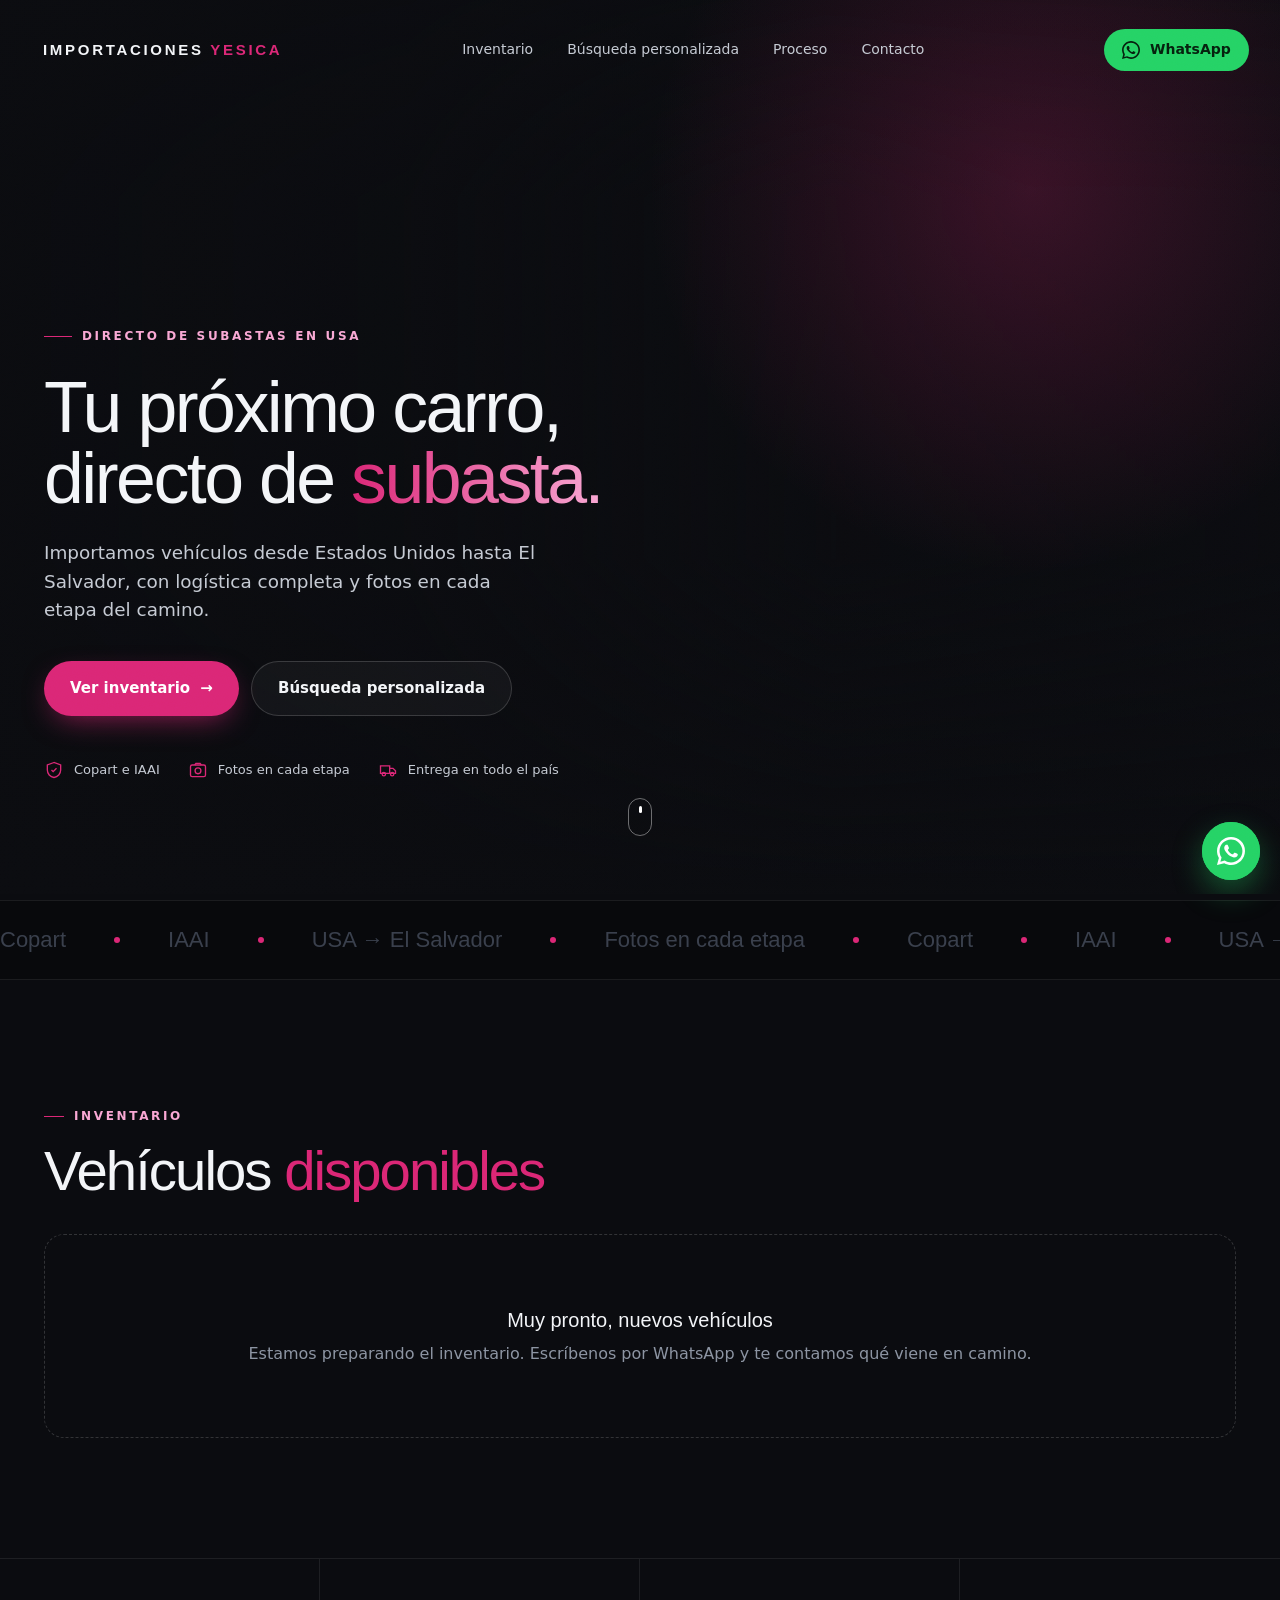
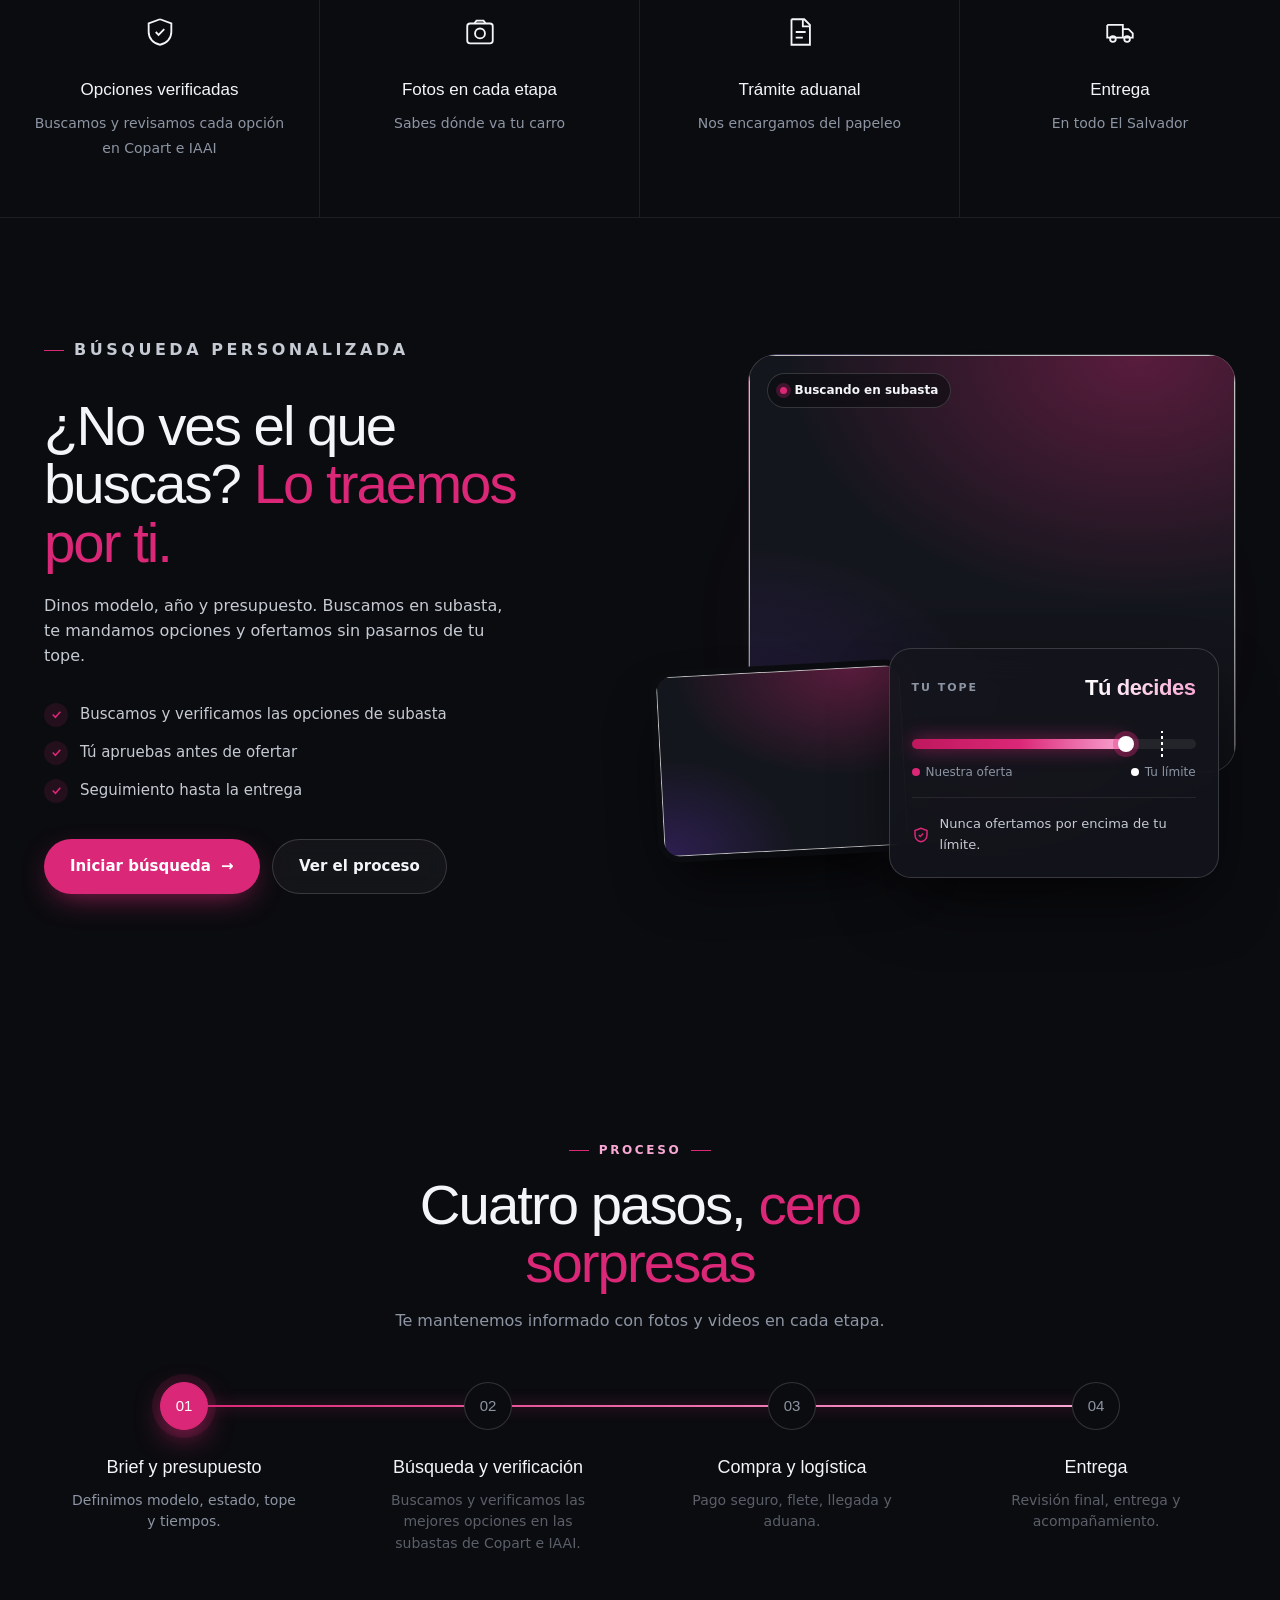
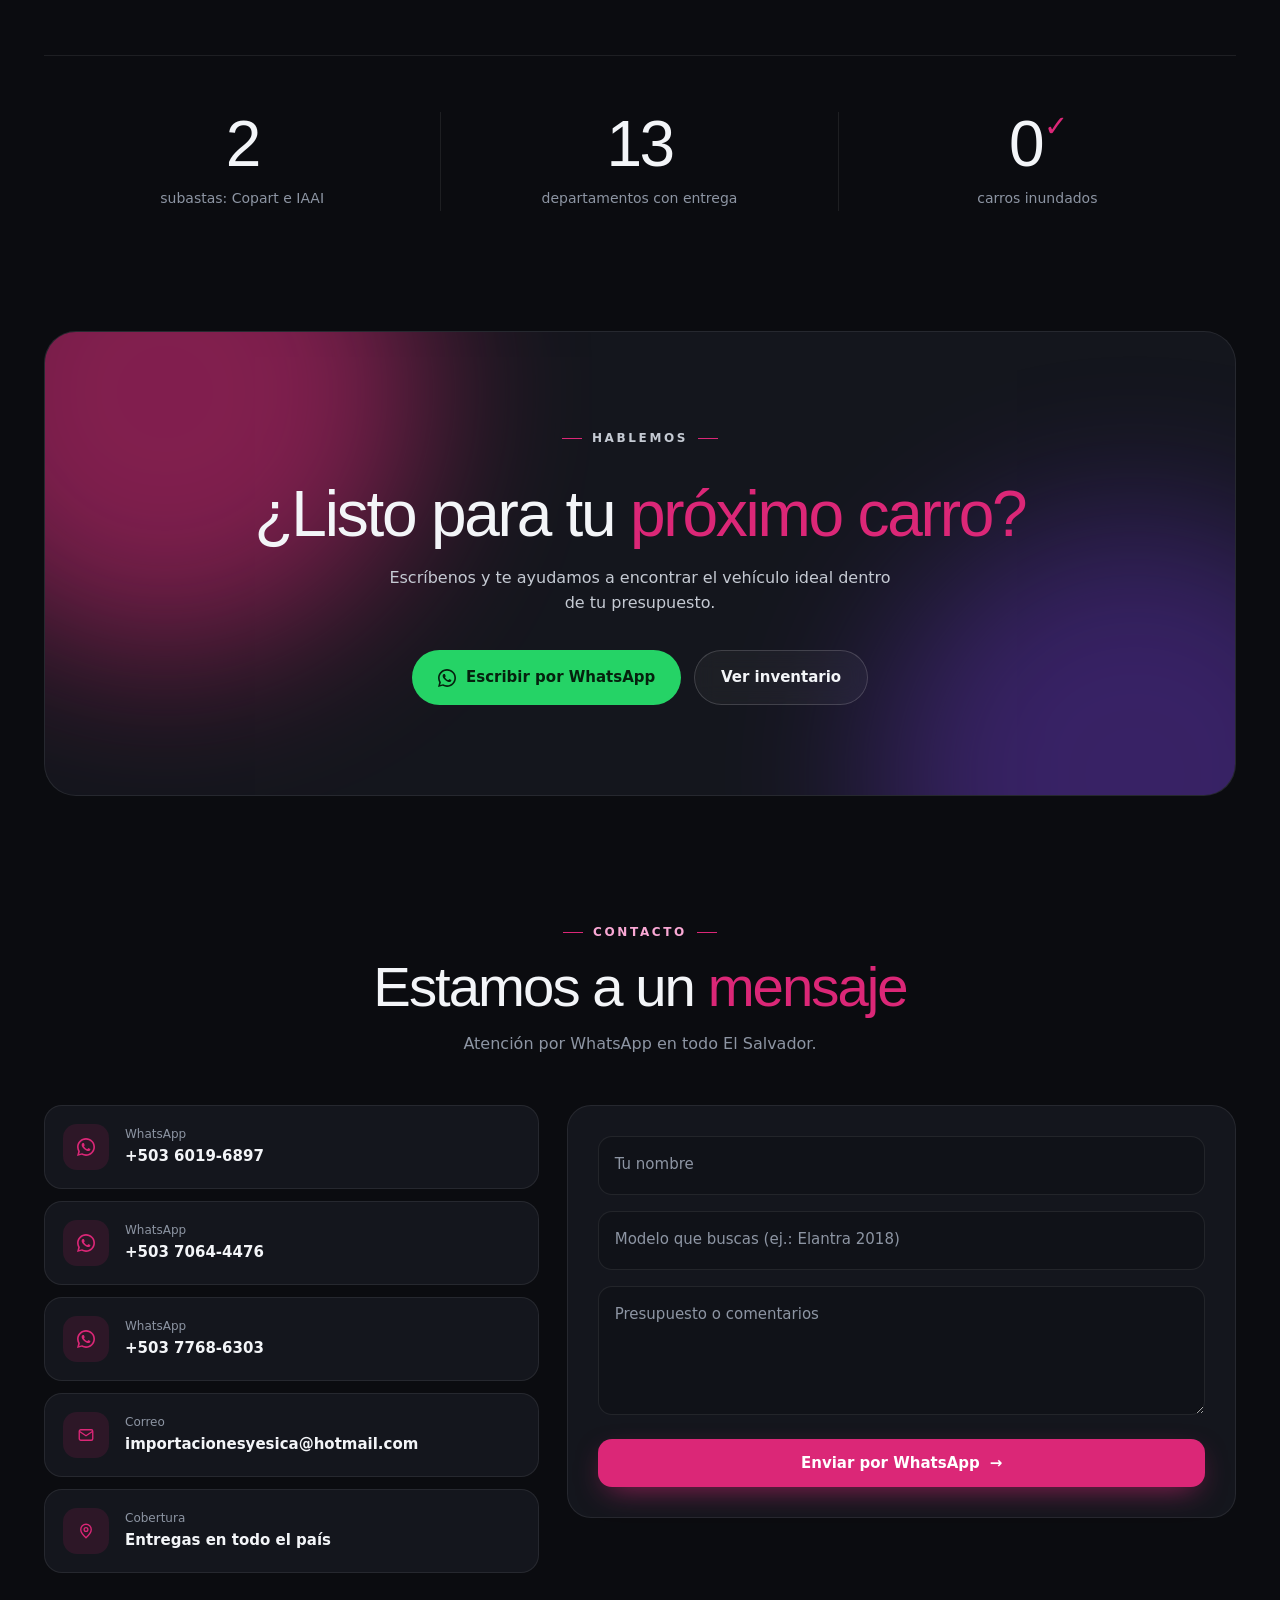
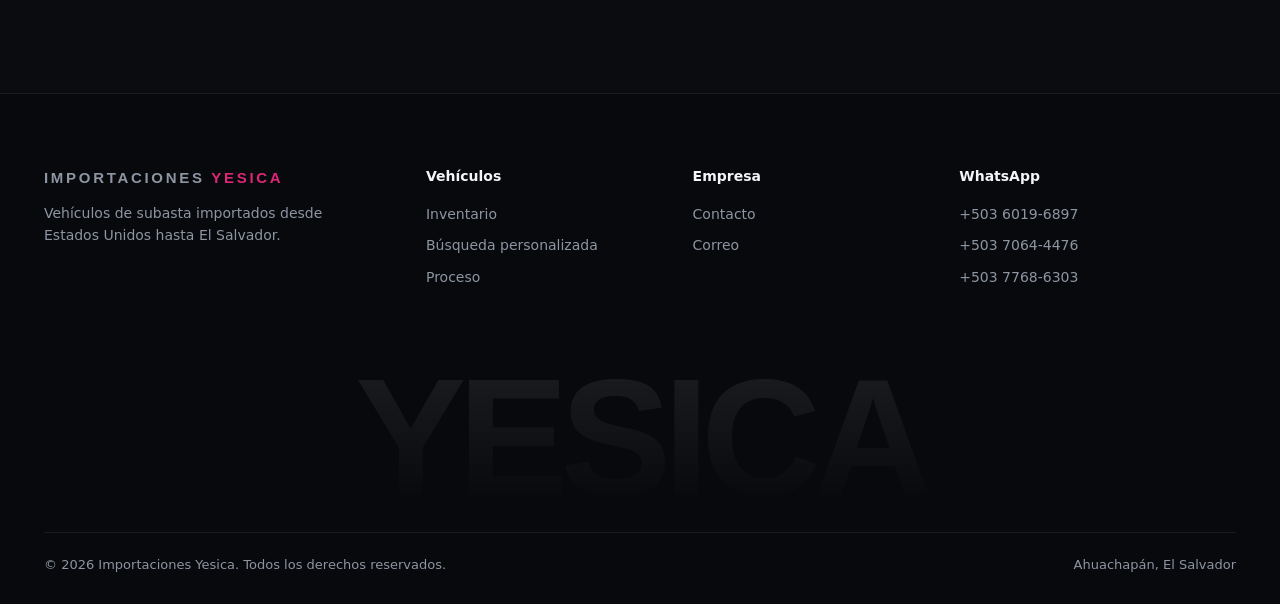
==== commit ea75acd4: "WhatsApp: tercer número 7768-6303, sin 'principal' y reparto 40/30/30 entre los tres Co-Authored-By:" ====
--- a/index.html
+++ b/index.html
@@ -21,11 +21,11 @@
   <meta property="og:image" content="https://importacionesyesica.com/icon-512.png">
   <meta property="og:locale" content="es_SV">
   <meta name="twitter:card" content="summary">
-  <script type="application/ld+json">{"@context": "https://schema.org", "@graph": [{"@type": "WebSite", "@id": "https://importacionesyesica.com/#website", "url": "https://importacionesyesica.com/", "name": "Importaciones Yesica", "alternateName": ["Importaciones Yesica SV", "importacionesyesica.com"], "inLanguage": "es"}, {"@type": "AutoDealer", "@id": "https://importacionesyesica.com/#negocio", "name": "Importaciones Yesica", "url": "https://importacionesyesica.com/", "logo": "https://importacionesyesica.com/icon-512.png", "image": "https://importacionesyesica.com/icon-512.png", "description": "Importación de carros de subasta de Estados Unidos (Copart e IAAI) a El Salvador.", "telephone": "+503 6019-6897", "email": "importacionesyesica@hotmail.com", "address": {"@type": "PostalAddress", "addressLocality": "Ahuachapán", "addressCountry": "SV"}, "areaServed": "El Salvador"}]}</script>
+  <script type="application/ld+json">{"@context": "https://schema.org", "@graph": [{"@type": "WebSite", "@id": "https://importacionesyesica.com/#website", "url": "https://importacionesyesica.com/", "name": "Importaciones Yesica", "alternateName": ["Importaciones Yesica SV", "importacionesyesica.com"], "inLanguage": "es"}, {"@type": "AutoDealer", "@id": "https://importacionesyesica.com/#negocio", "name": "Importaciones Yesica", "url": "https://importacionesyesica.com/", "logo": "https://importacionesyesica.com/icon-512.png", "image": "https://importacionesyesica.com/icon-512.png", "description": "Importación de carros de subasta de Estados Unidos (Copart e IAAI) a El Salvador.", "telephone": ["+503 6019-6897", "+503 7064-4476", "+503 7768-6303"], "email": "importacionesyesica@hotmail.com", "address": {"@type": "PostalAddress", "addressLocality": "Ahuachapán", "addressCountry": "SV"}, "areaServed": "El Salvador"}]}</script>
   <link rel="preconnect" href="https://fonts.googleapis.com">
   <link rel="preconnect" href="https://fonts.gstatic.com" crossorigin>
   <link href="https://fonts.googleapis.com/css2?family=Sora:wght@300;400;500;600;700&family=Inter:wght@400;500;600;700&display=swap" rel="stylesheet">
-  <link rel="stylesheet" href="styles.css?v=25">
+  <link rel="stylesheet" href="styles.css?v=26">
 </head>
 <body>
 
@@ -253,13 +253,17 @@
       </div>
       <div class="contact reveal">
         <div class="contact-list">
-          <a class="contact-item js-wa" href="#" target="_blank" rel="noopener">
+          <a class="contact-item js-wa1" href="#" target="_blank" rel="noopener">
             <span class="ic"><svg class="icon-svg" viewBox="0 0 24 24" fill="currentColor"><use href="#wa-icon"/></svg></span>
-            <span><small>WhatsApp principal</small><b class="js-phone1"></b></span>
+            <span><small>WhatsApp</small><b class="js-phone1"></b></span>
           </a>
           <a class="contact-item js-wa2" href="#" target="_blank" rel="noopener">
             <span class="ic"><svg class="icon-svg" viewBox="0 0 24 24" fill="currentColor"><use href="#wa-icon"/></svg></span>
             <span><small>WhatsApp</small><b class="js-phone2"></b></span>
+          </a>
+          <a class="contact-item js-wa3" href="#" target="_blank" rel="noopener">
+            <span class="ic"><svg class="icon-svg" viewBox="0 0 24 24" fill="currentColor"><use href="#wa-icon"/></svg></span>
+            <span><small>WhatsApp</small><b class="js-phone3"></b></span>
           </a>
           <a class="contact-item" href="mailto:importacionesyesica@hotmail.com">
             <span class="ic"><svg class="icon-svg" viewBox="0 0 24 24" fill="none" stroke="currentColor" stroke-width="1.8"><rect x="3" y="5" width="18" height="14" rx="2"/><path d="m3 7 9 6 9-6"/></svg></span>
@@ -301,8 +305,9 @@
         </div>
         <div>
           <h4>WhatsApp</h4>
-          <a class="js-wa js-phone1" href="#" target="_blank" rel="noopener"></a>
+          <a class="js-wa1 js-phone1" href="#" target="_blank" rel="noopener"></a>
           <a class="js-wa2 js-phone2" href="#" target="_blank" rel="noopener"></a>
+          <a class="js-wa3 js-phone3" href="#" target="_blank" rel="noopener"></a>
         </div>
       </div>
       <div class="big-word" aria-hidden="true">YESICA</div>
@@ -374,6 +379,6 @@
 
   <script src="intro.js?v=4"></script>
   <script src="autos.js?v=20"></script>
-  <script src="datos.js?v=20" data-app="app.js?v=29"></script>
+  <script src="datos.js?v=20" data-app="app.js?v=31"></script>
 </body>
 </html>
--- a/styles.css
+++ b/styles.css
@@ -740,3 +740,13 @@
   text-shadow:0 2px 10px rgba(0,0,0,.5);pointer-events:none;white-space:nowrap}
 .done-card .c-media:has(.done-badge.vendido)::after{content:"VENDIDO"}
 @media (max-width:640px){.done-card .c-media::after{font-size:16px;padding:6px 14px}}
+
+/* v8: barras de Inventario estables — el menú ya no se esconde aquí, sin animación de posición y con fondo sólido */
+.controls.sticky{transition:background .25s,border-color .25s}
+.controls.sticky.stuck{background:rgba(13,15,20,.94)}
+@media (max-width:640px){
+  .controls.sticky{top:78px;padding:8px;gap:8px;margin-bottom:22px}
+  .controls.sticky .seg button{padding:8px 14px;font-size:13px}
+  .controls.sticky.stuck{box-shadow:0 10px 30px -12px rgba(0,0,0,.7)}
+}
+body.has-sticky header.scrolled .nav{background:rgba(13,15,20,.94)}
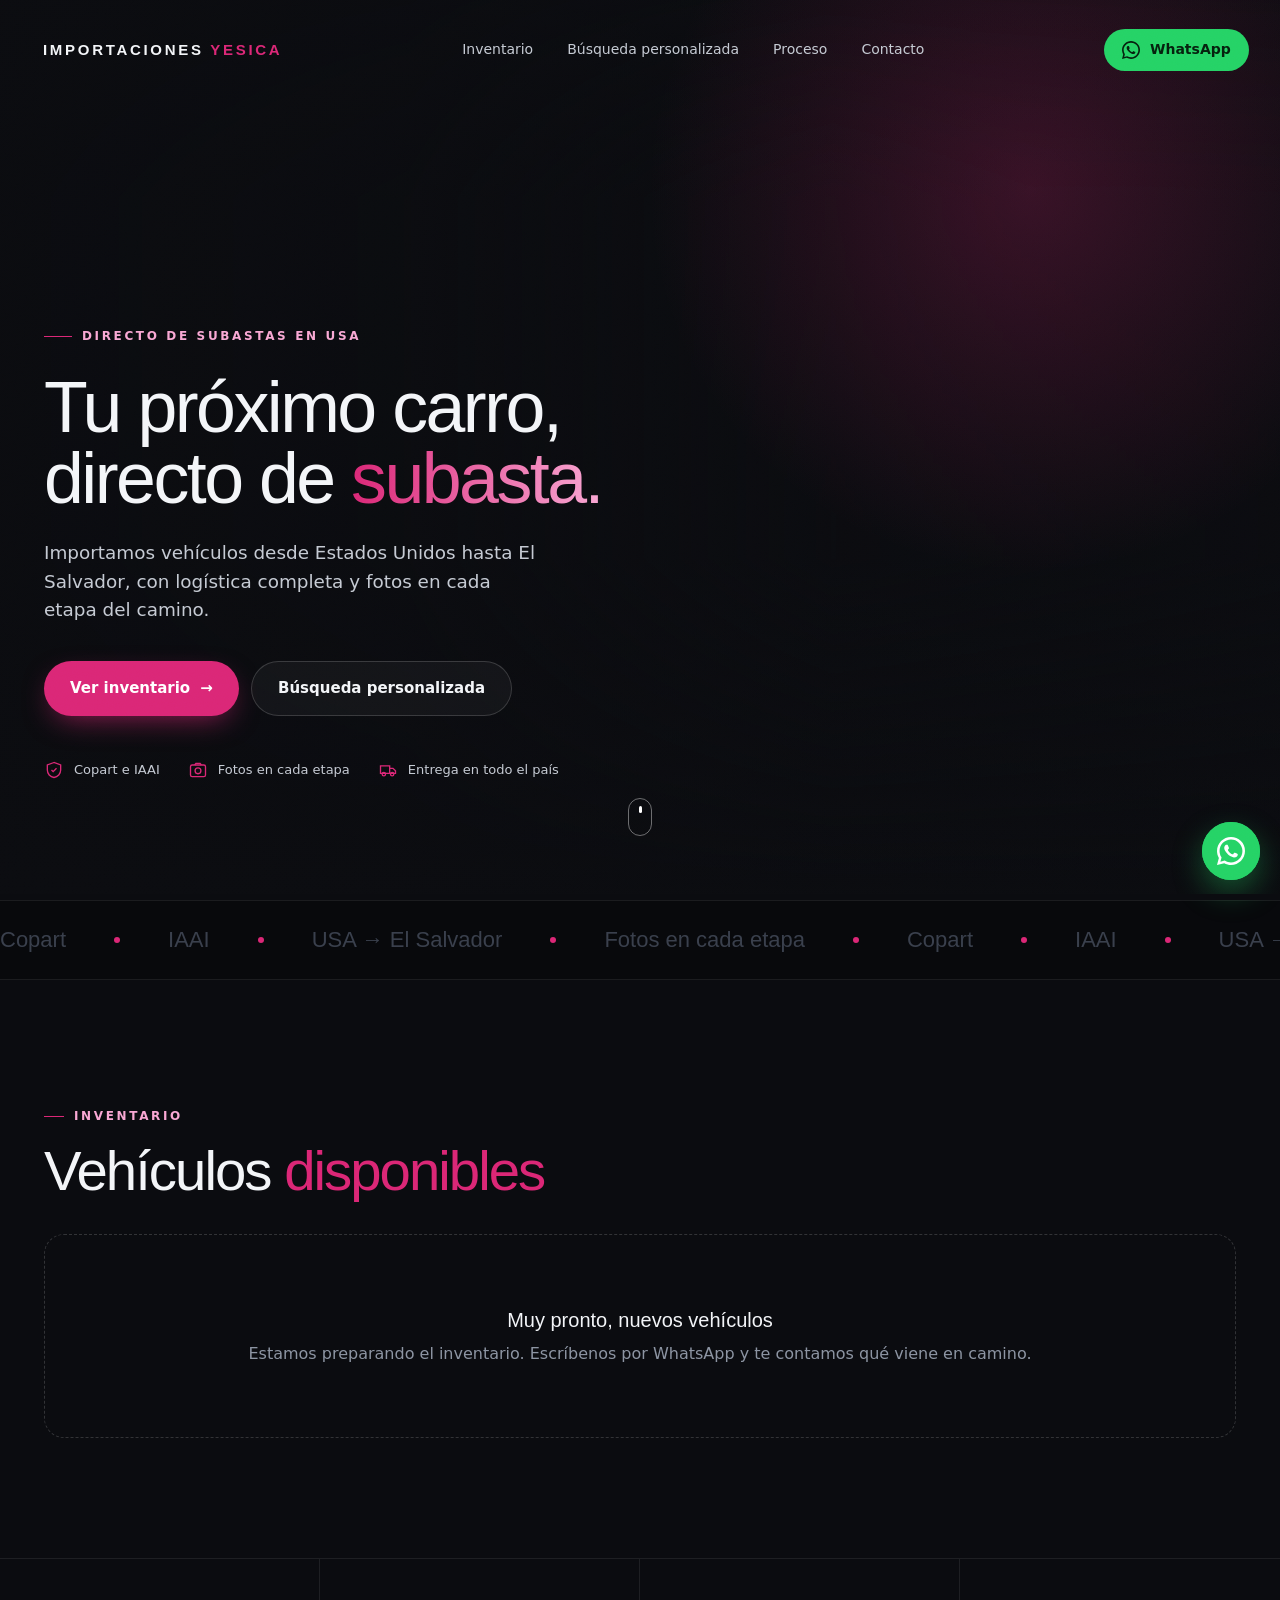
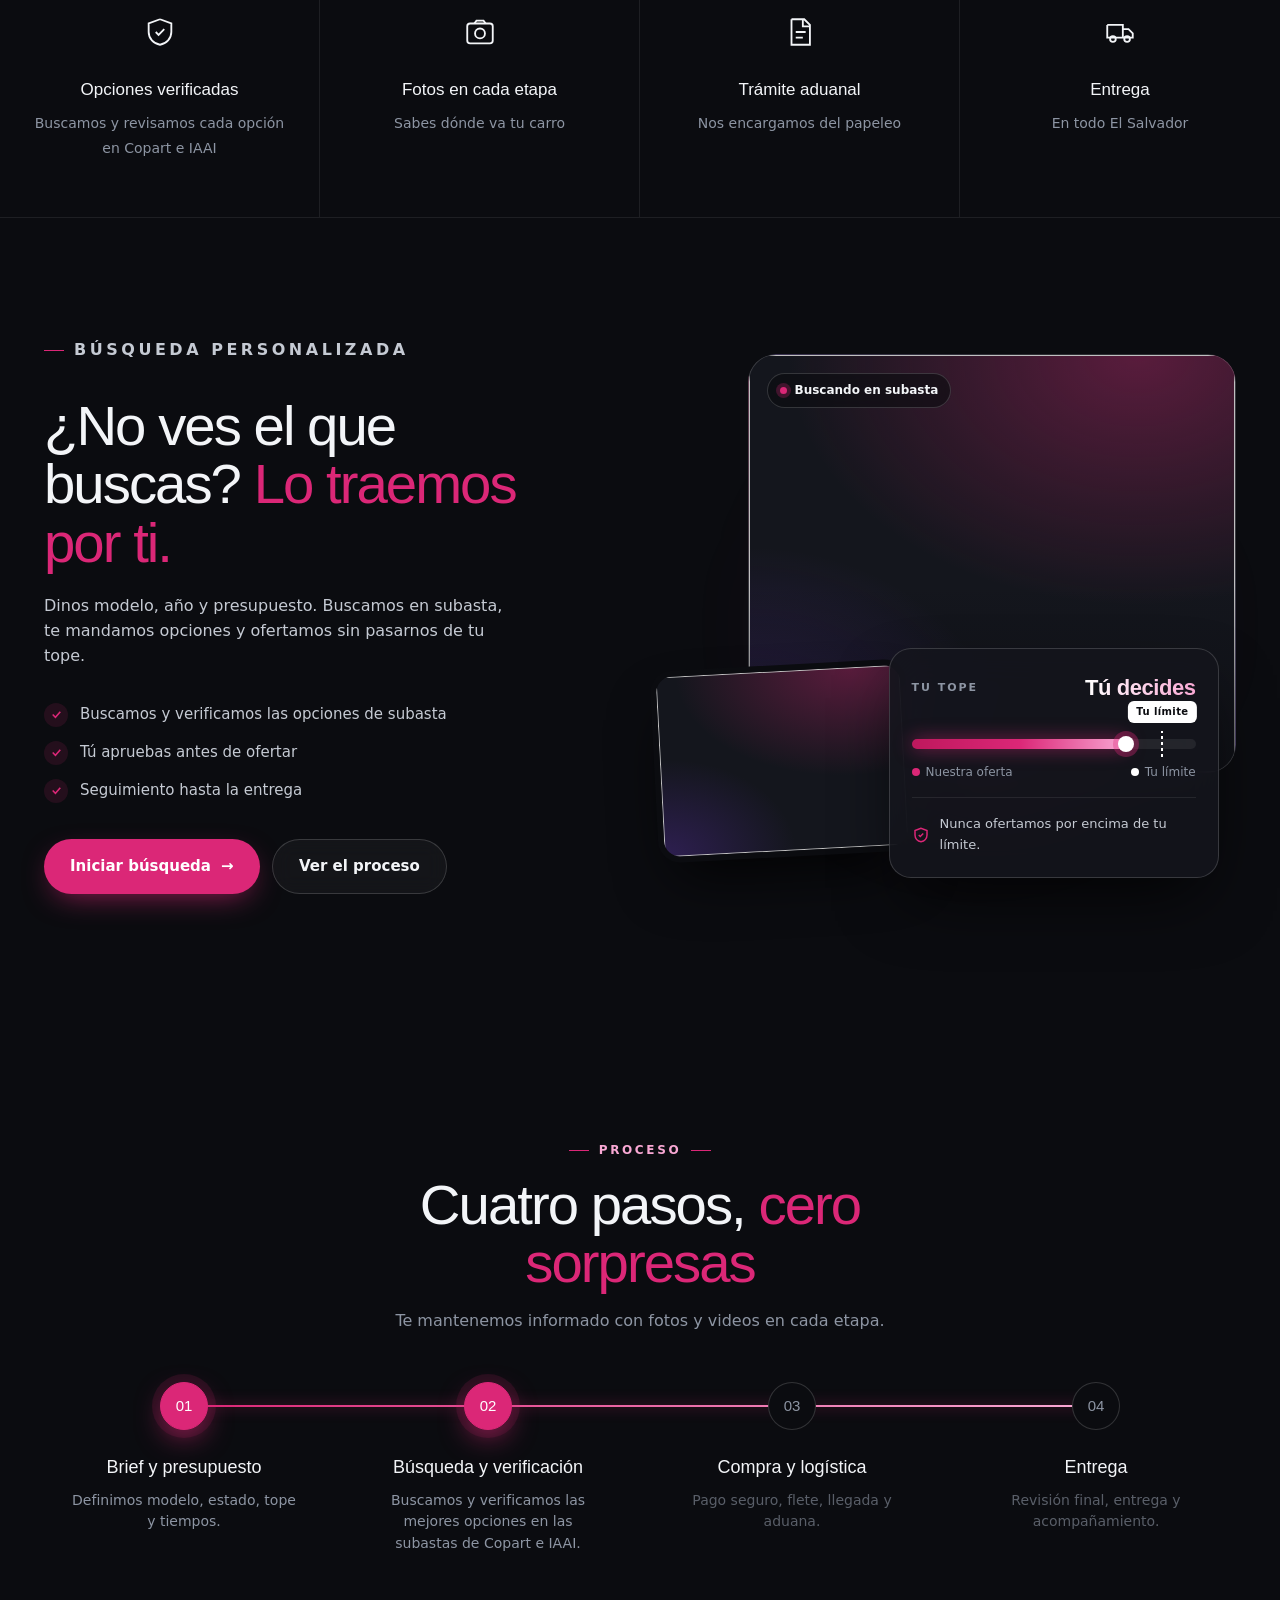
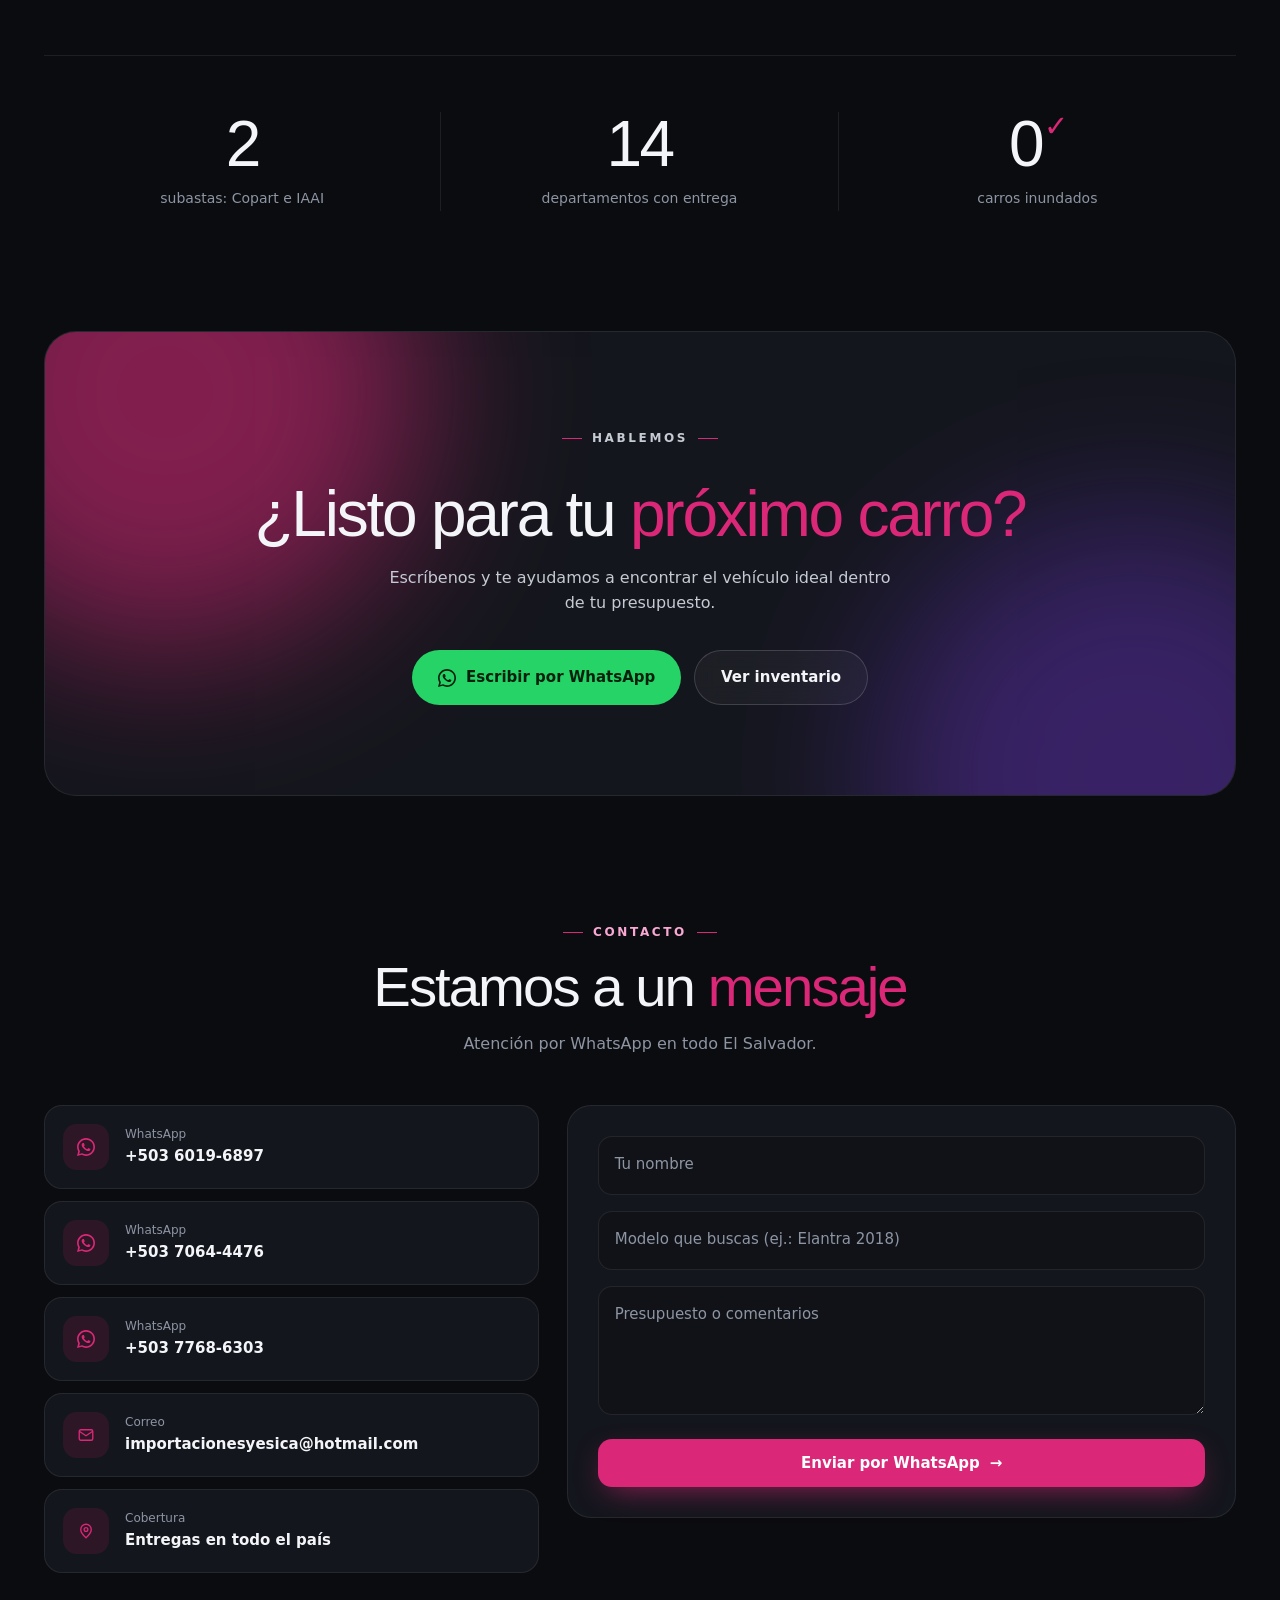
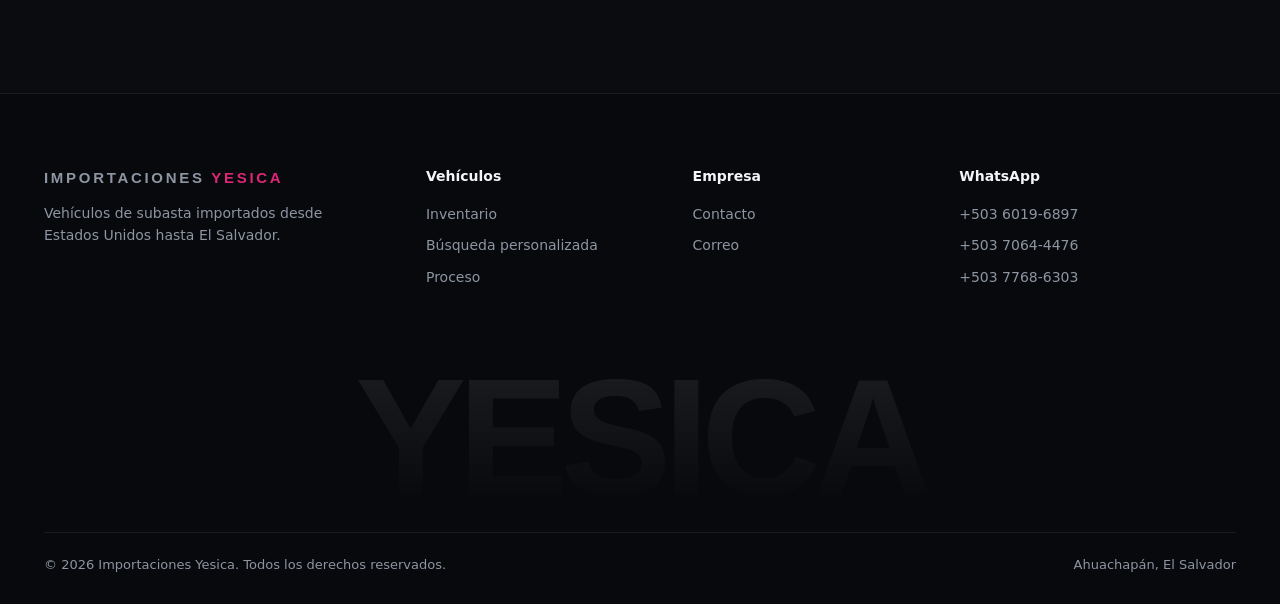
==== commit ea588ba8: "Inventario en teléfono: solo la barra de marcas queda fija para que la tarjeta del carro quepa compl" ====
--- a/index.html
+++ b/index.html
@@ -25,7 +25,7 @@
   <link rel="preconnect" href="https://fonts.googleapis.com">
   <link rel="preconnect" href="https://fonts.gstatic.com" crossorigin>
   <link href="https://fonts.googleapis.com/css2?family=Sora:wght@300;400;500;600;700&family=Inter:wght@400;500;600;700&display=swap" rel="stylesheet">
-  <link rel="stylesheet" href="styles.css?v=26">
+  <link rel="stylesheet" href="styles.css?v=27">
 </head>
 <body>
 
--- a/styles.css
+++ b/styles.css
@@ -750,3 +750,14 @@
   .controls.sticky.stuck{box-shadow:0 10px 30px -12px rgba(0,0,0,.7)}
 }
 body.has-sticky header.scrolled .nav{background:rgba(13,15,20,.94)}
+
+/* v9: en teléfono solo se queda pegada la barra de marcas; búsqueda y orden se van con el scroll,
+   así la tarjeta del carro cabe completa en pantalla */
+@media (max-width:640px){
+  .controls.sticky{display:contents}
+  .controls.sticky .seg{position:sticky;top:80px;z-index:20;margin:0 0 10px;background:rgba(13,15,20,.96);
+    box-shadow:0 10px 26px -10px rgba(0,0,0,.8);-webkit-backdrop-filter:blur(14px);backdrop-filter:blur(14px)}
+  .controls.sticky .tools{margin-bottom:18px}
+  .wa-float{width:52px;height:52px;right:14px}
+  .wa-float svg{width:25px;height:25px}
+}
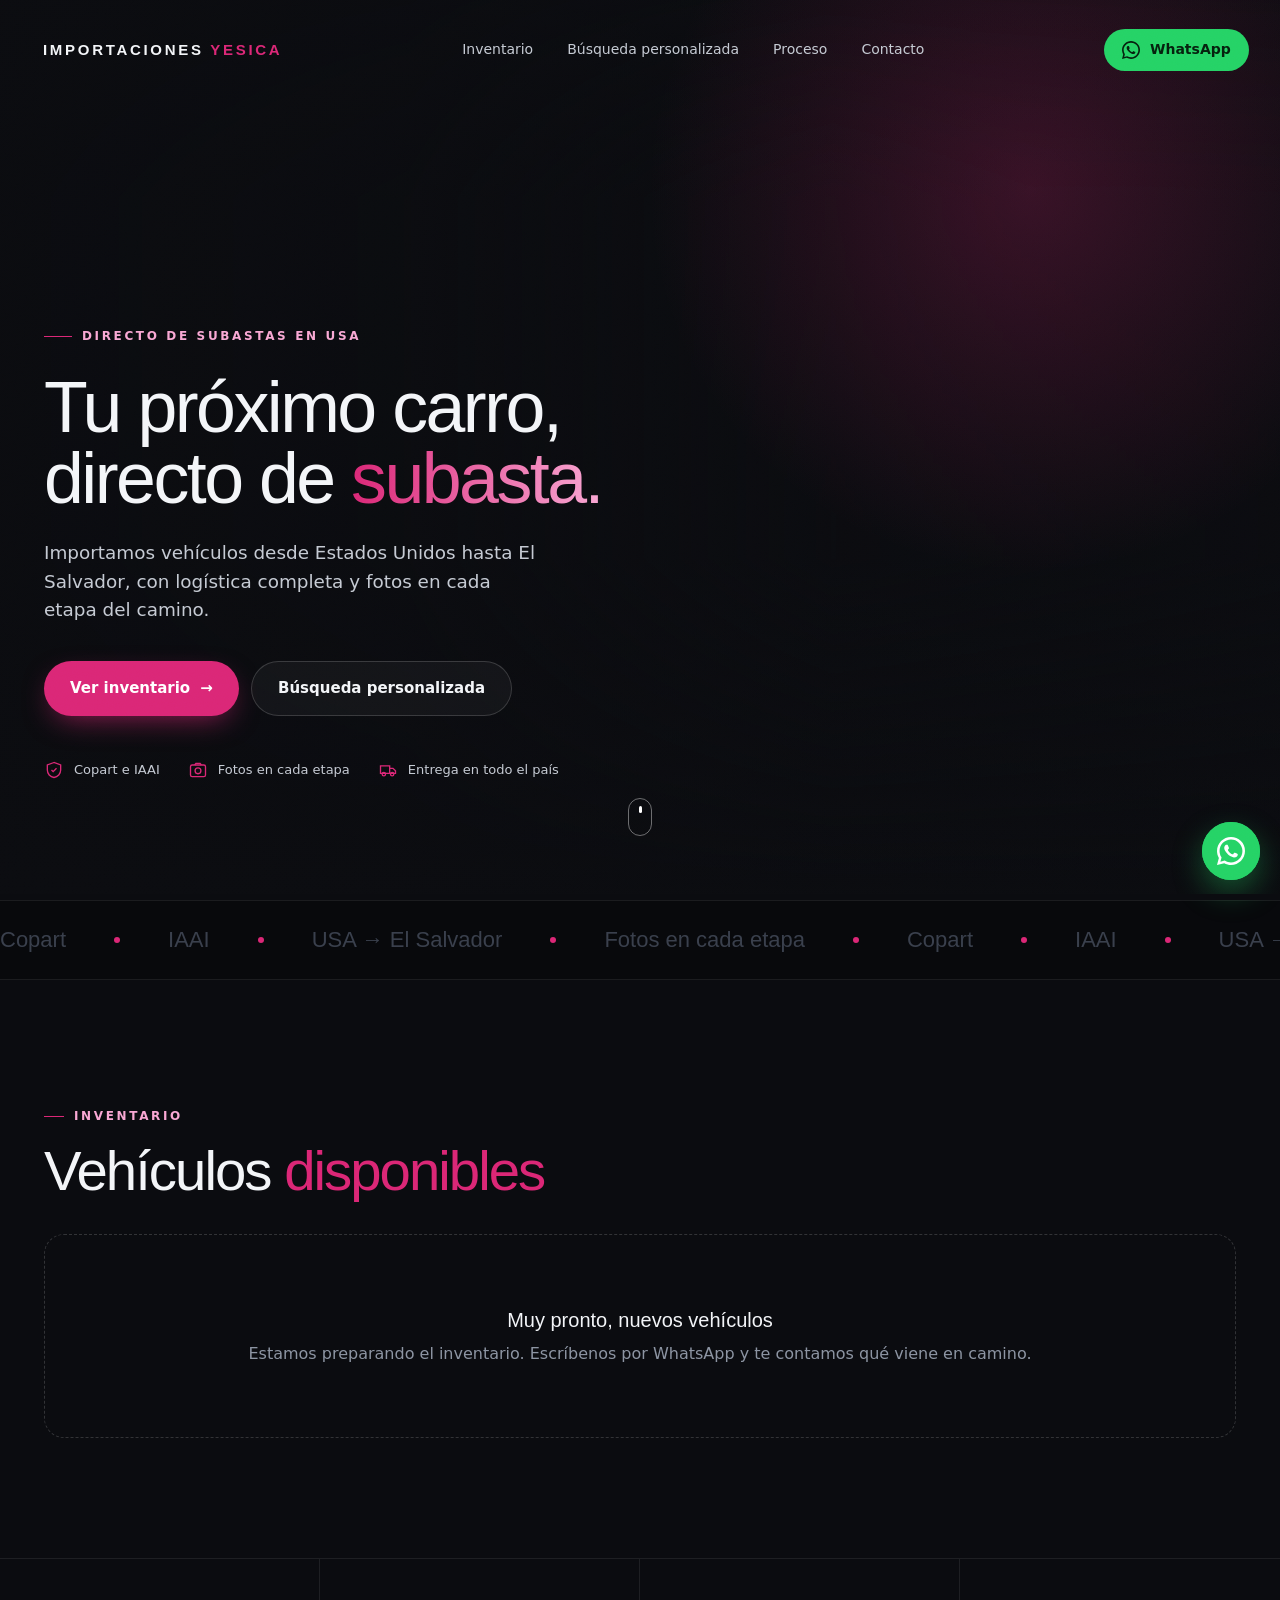
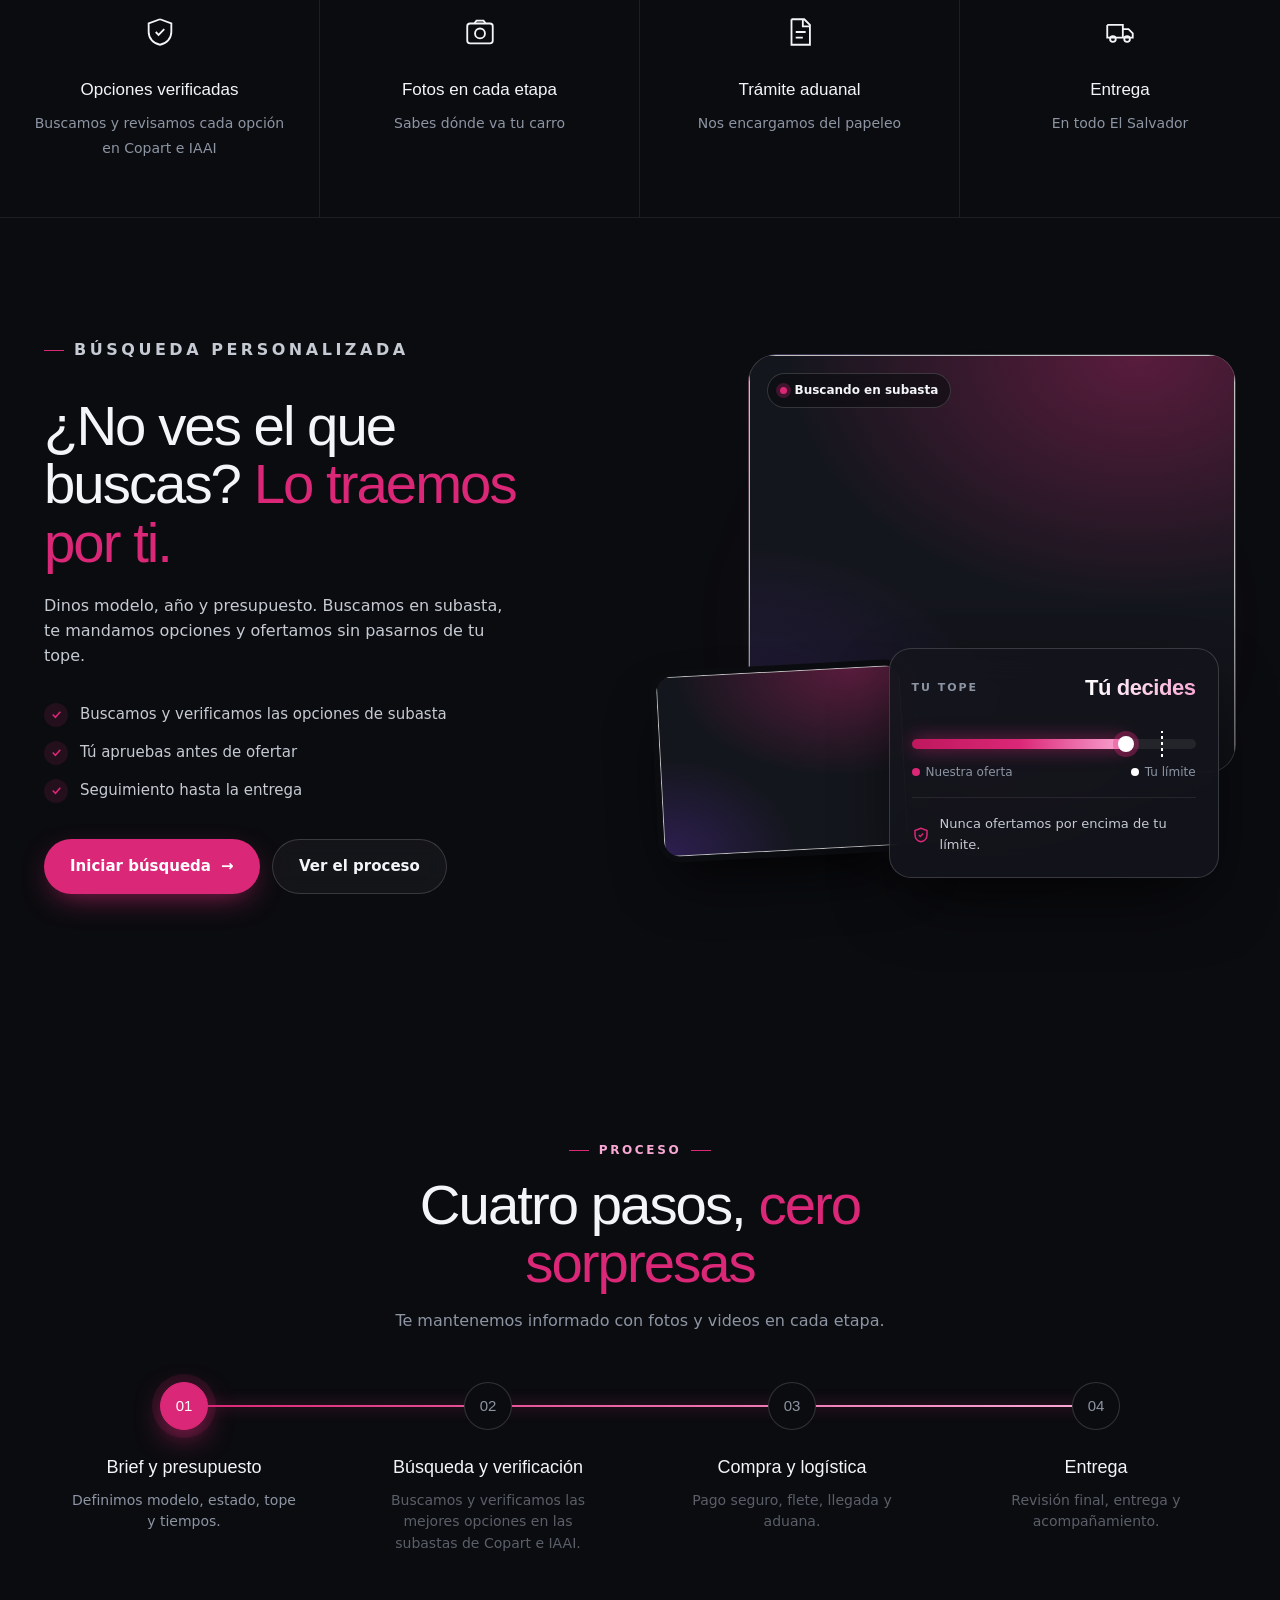
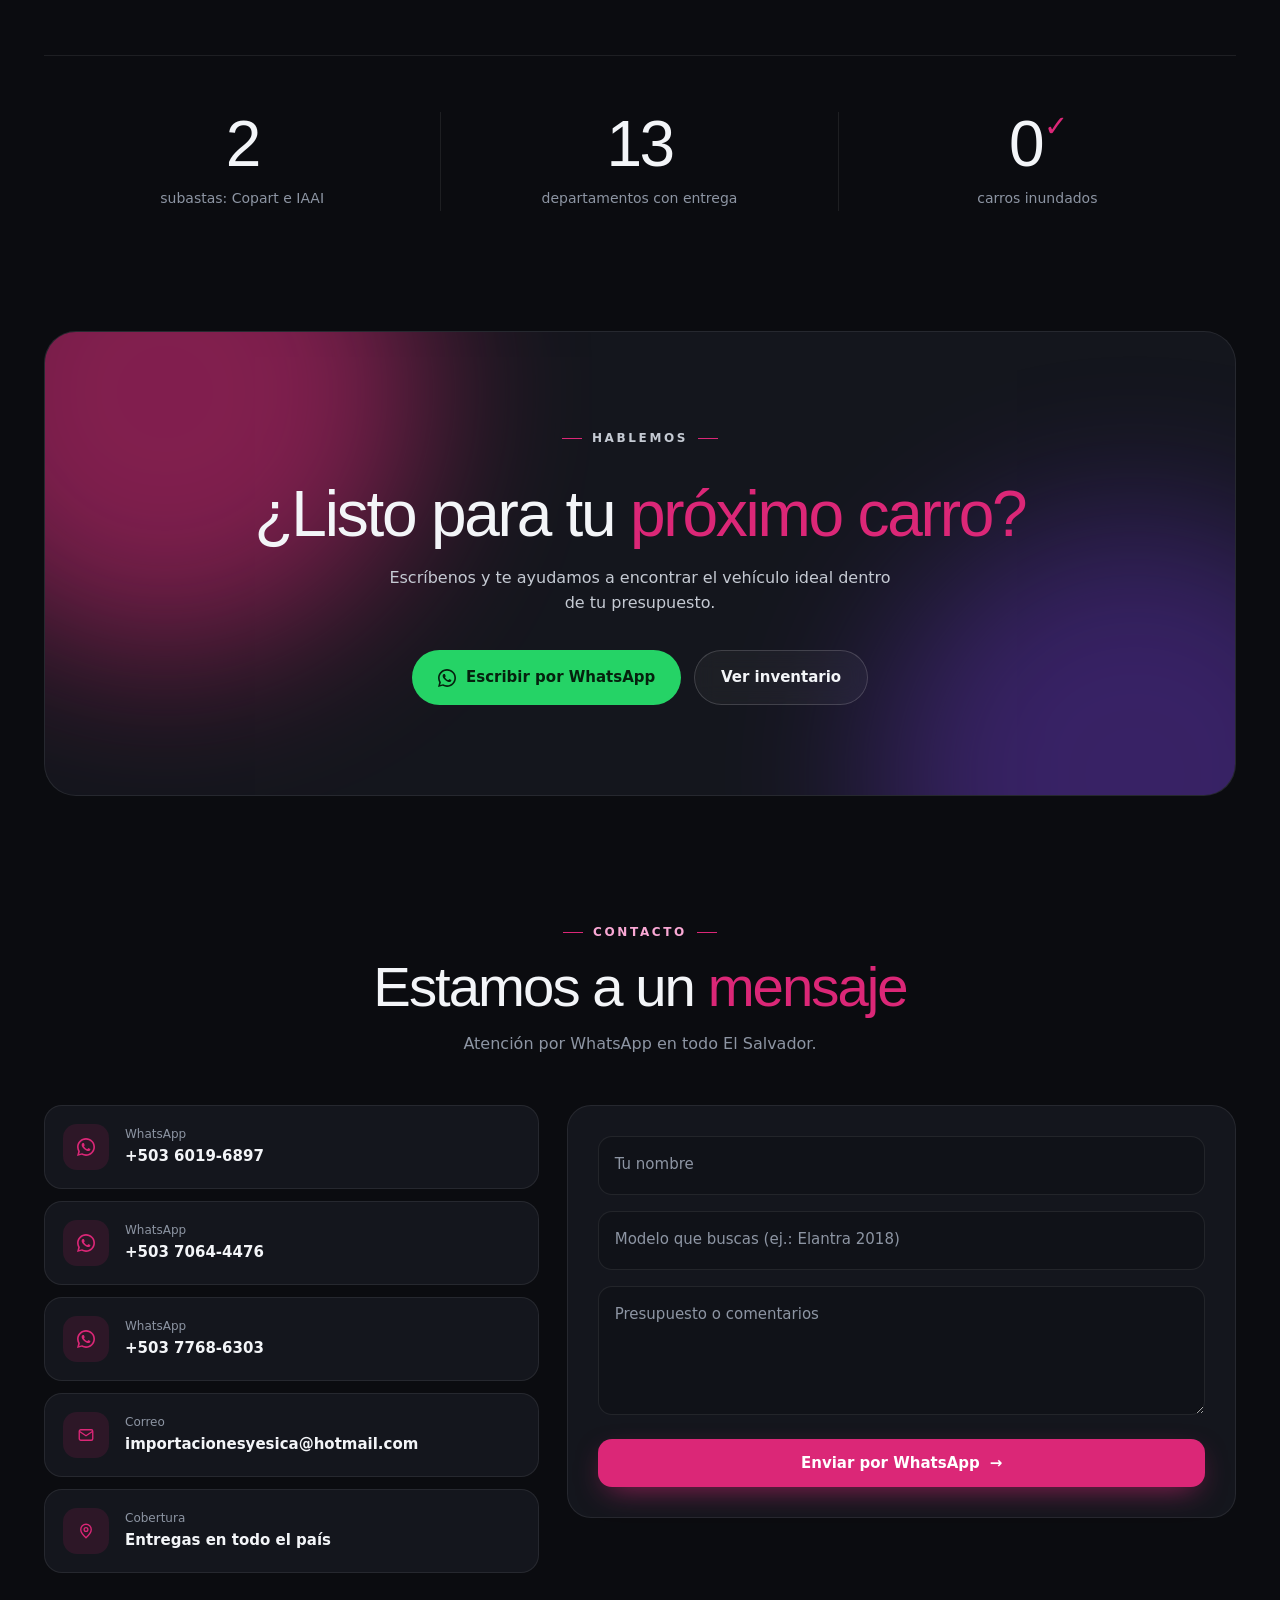
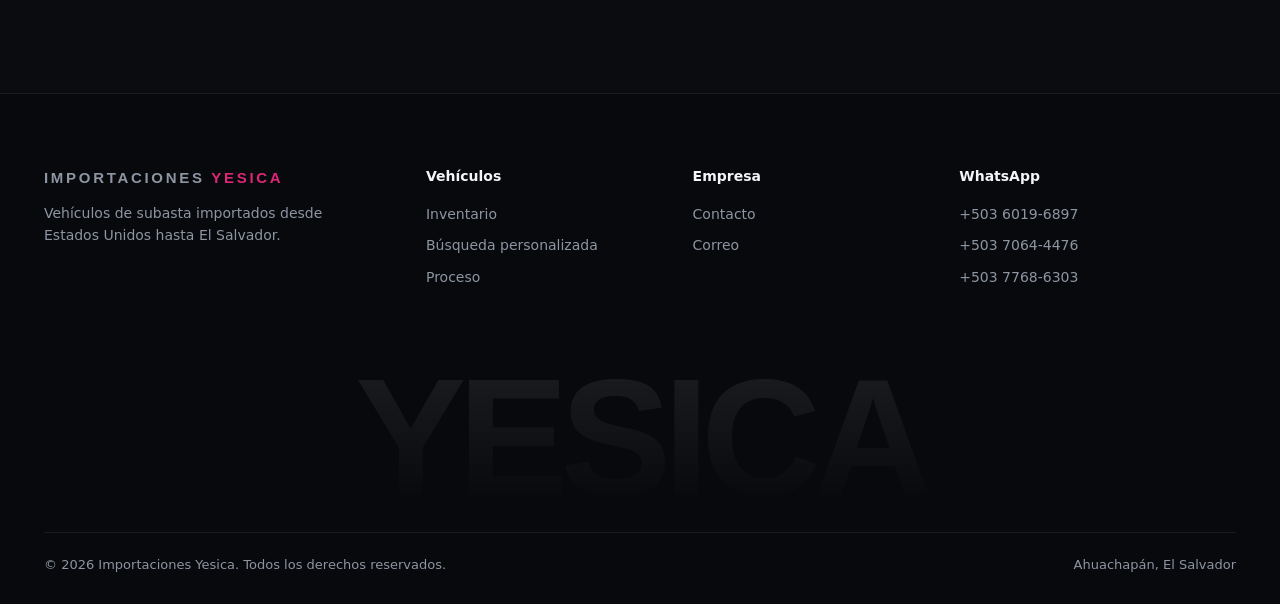
==== commit f178bc84: "Inventario: las tarjetas se acomodan solas bajo las barras fijas al hacer scroll; foto aún más flexi" ====
--- a/index.html
+++ b/index.html
@@ -25,7 +25,7 @@
   <link rel="preconnect" href="https://fonts.googleapis.com">
   <link rel="preconnect" href="https://fonts.gstatic.com" crossorigin>
   <link href="https://fonts.googleapis.com/css2?family=Sora:wght@300;400;500;600;700&family=Inter:wght@400;500;600;700&display=swap" rel="stylesheet">
-  <link rel="stylesheet" href="styles.css?v=27">
+  <link rel="stylesheet" href="styles.css?v=29">
 </head>
 <body>
 
--- a/styles.css
+++ b/styles.css
@@ -761,3 +761,15 @@
   .wa-float{width:52px;height:52px;right:14px}
   .wa-float svg{width:25px;height:25px}
 }
+
+/* v10: en computadora la tarjeta del carro cabe completa debajo de las barras fijas,
+   la foto se ajusta a la altura de la pantalla */
+@media (min-width:641px){
+  #grid .c-media{max-height:max(110px,calc(100vh - 462px))}
+  #grid .c-foot{padding:14px 22px 18px}
+}
+
+/* v11: al hacer scroll en Inventario, las tarjetas se acomodan solas justo debajo de las barras fijas */
+html:has(body.has-sticky){scroll-snap-type:y proximity}
+#grid .card{scroll-snap-align:start;scroll-margin-top:178px}
+@media (max-width:640px){#grid .card{scroll-margin-top:146px}}
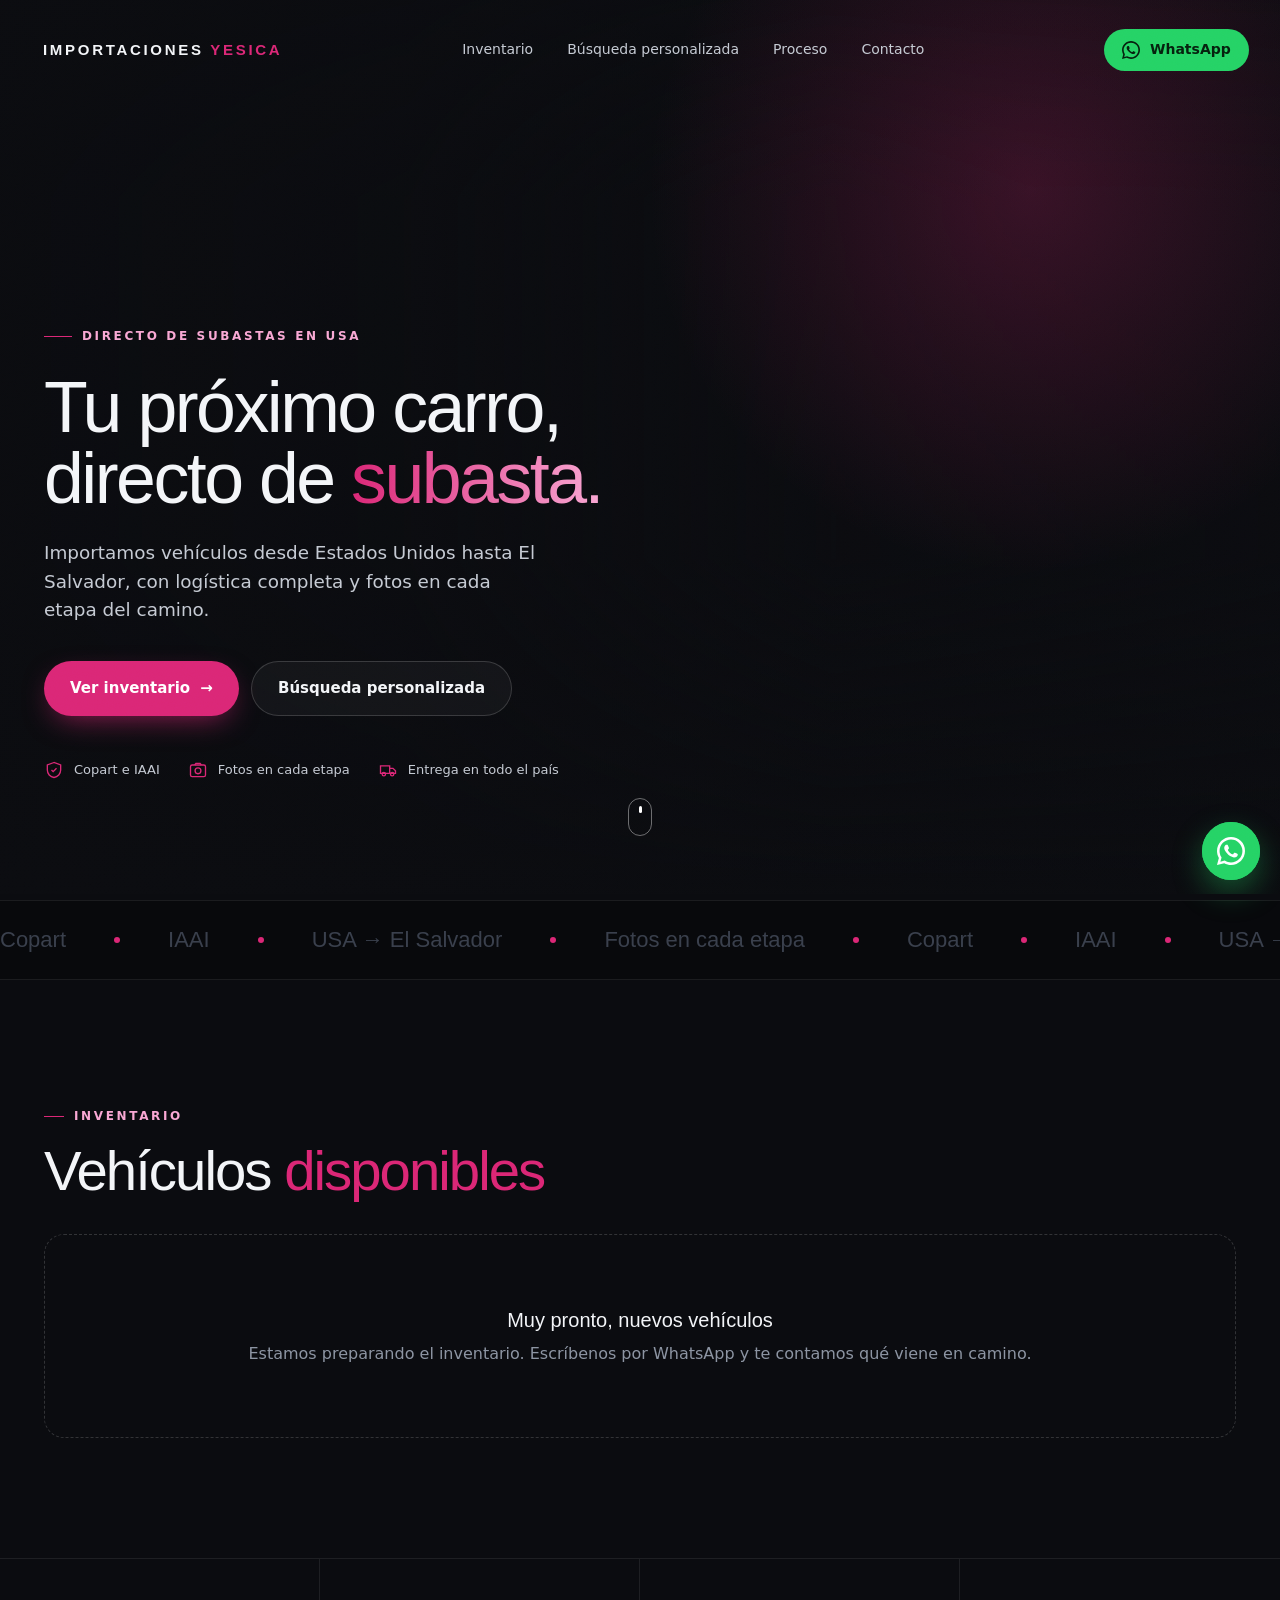
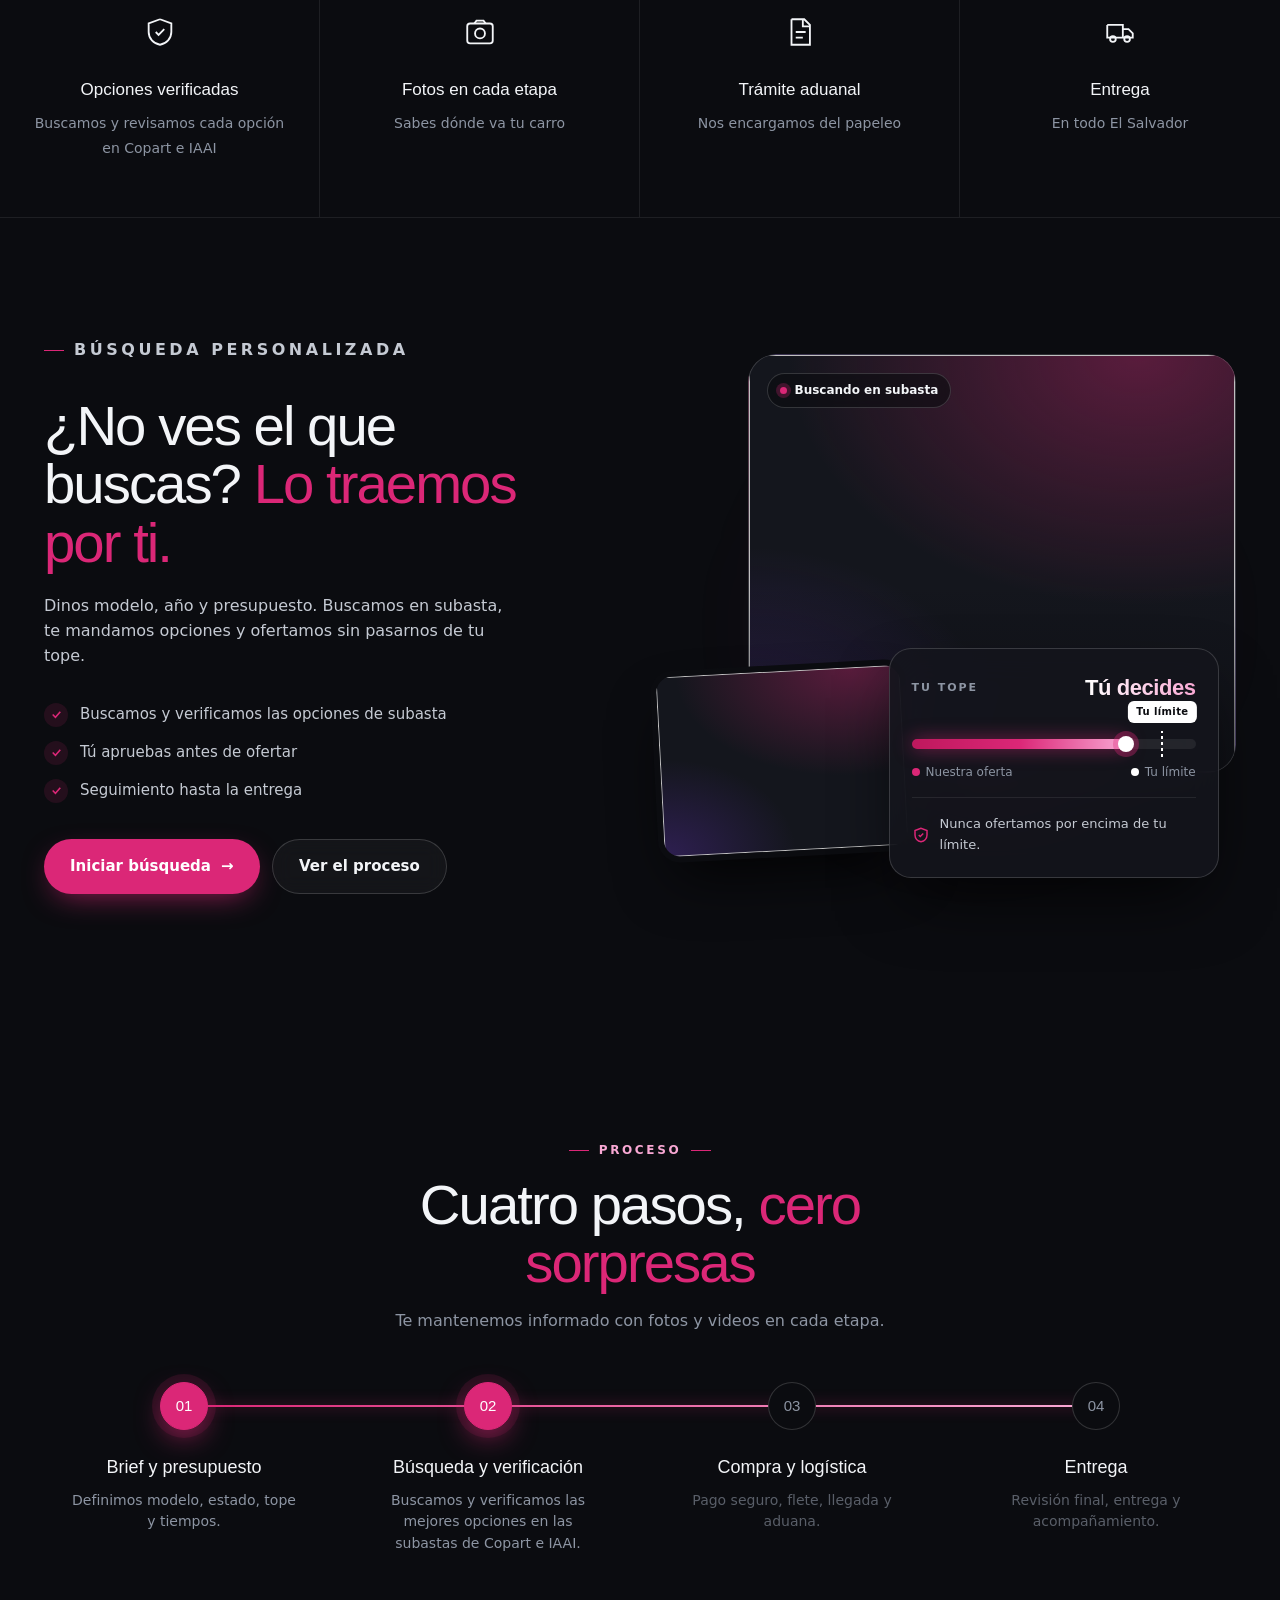
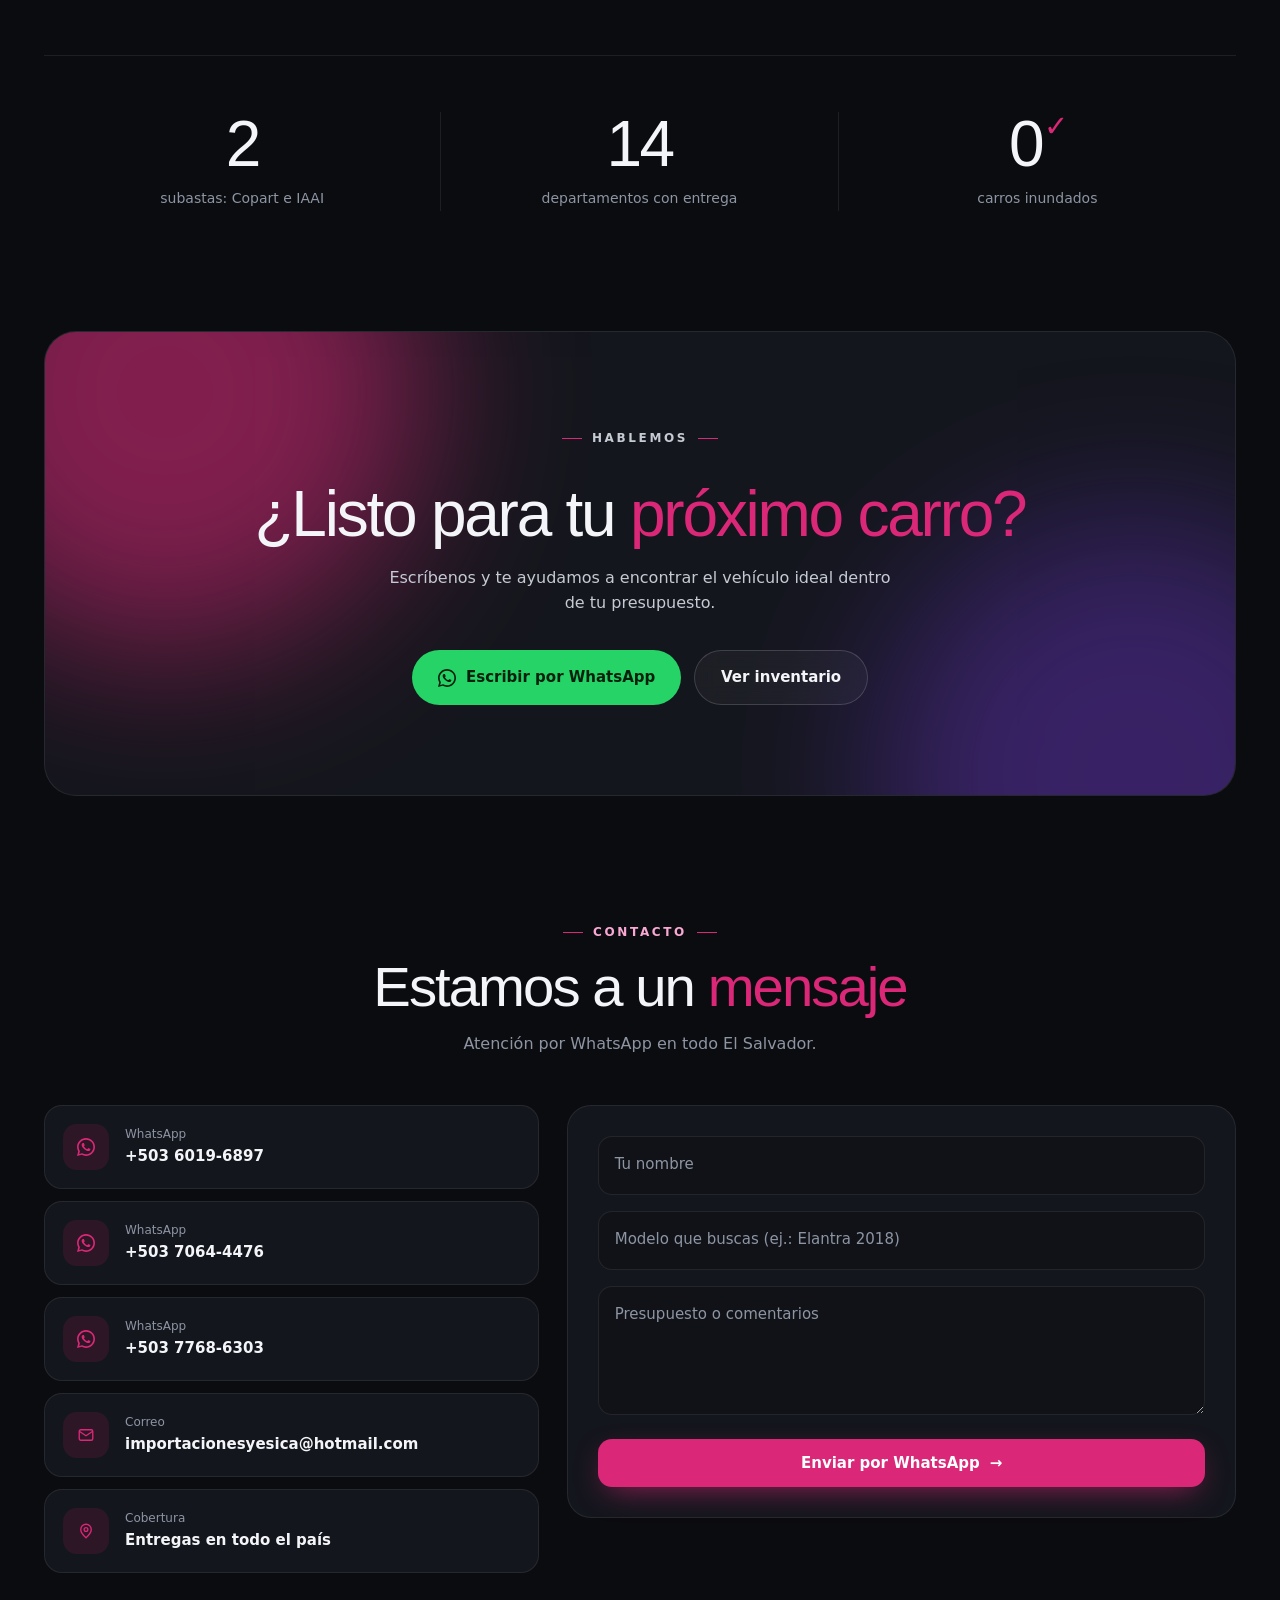
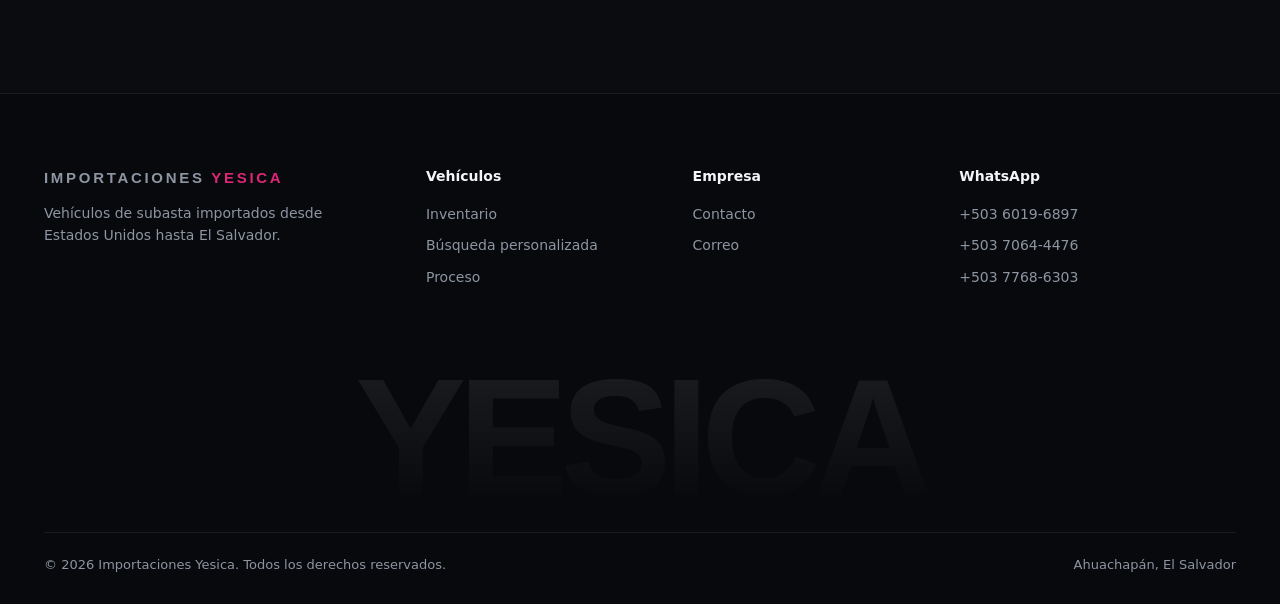
==== commit a76e1762: "Nuevo estado 'En reparación' en el panel, con etiqueta ámbar animada en la web; estados ordenados se" ====
--- a/index.html
+++ b/index.html
@@ -25,7 +25,7 @@
   <link rel="preconnect" href="https://fonts.googleapis.com">
   <link rel="preconnect" href="https://fonts.gstatic.com" crossorigin>
   <link href="https://fonts.googleapis.com/css2?family=Sora:wght@300;400;500;600;700&family=Inter:wght@400;500;600;700&display=swap" rel="stylesheet">
-  <link rel="stylesheet" href="styles.css?v=29">
+  <link rel="stylesheet" href="styles.css?v=31">
 </head>
 <body>
 
@@ -379,6 +379,6 @@
 
   <script src="intro.js?v=4"></script>
   <script src="autos.js?v=20"></script>
-  <script src="datos.js?v=20" data-app="app.js?v=31"></script>
+  <script src="datos.js?v=20" data-app="app.js?v=32"></script>
 </body>
 </html>
--- a/styles.css
+++ b/styles.css
@@ -765,11 +765,21 @@
 /* v10: en computadora la tarjeta del carro cabe completa debajo de las barras fijas,
    la foto se ajusta a la altura de la pantalla */
 @media (min-width:641px){
-  #grid .c-media{max-height:max(110px,calc(100vh - 462px))}
   #grid .c-foot{padding:14px 22px 18px}
 }
 
 /* v11: al hacer scroll en Inventario, las tarjetas se acomodan solas justo debajo de las barras fijas */
 html:has(body.has-sticky){scroll-snap-type:y proximity}
-#grid .card{scroll-snap-align:start;scroll-margin-top:178px}
+#grid .card{scroll-snap-align:start;scroll-margin-top:176px}
 @media (max-width:640px){#grid .card{scroll-margin-top:146px}}
+
+/* v12: en computadora la tarjeta nunca es más alta que el espacio bajo las barras fijas;
+   si el nombre ocupa más líneas, la foto se achica sola */
+@media (min-width:641px){
+  #grid .card{max-height:max(400px,calc(100vh - 190px))}
+  #grid .c-media{flex:1 1 auto;min-height:110px}
+}
+
+/* v13: estado "En reparación": ámbar con puntito animado, para distinguirlo de los demás */
+.c-badge.work{background:rgba(245,158,11,.1);color:#fbbf24;border-color:rgba(245,158,11,.35)}
+.c-badge.work::before{content:"";display:inline-block;width:6px;height:6px;border-radius:50%;background:#f59e0b;margin-right:6px;vertical-align:1px;animation:blink 1.6s infinite}
